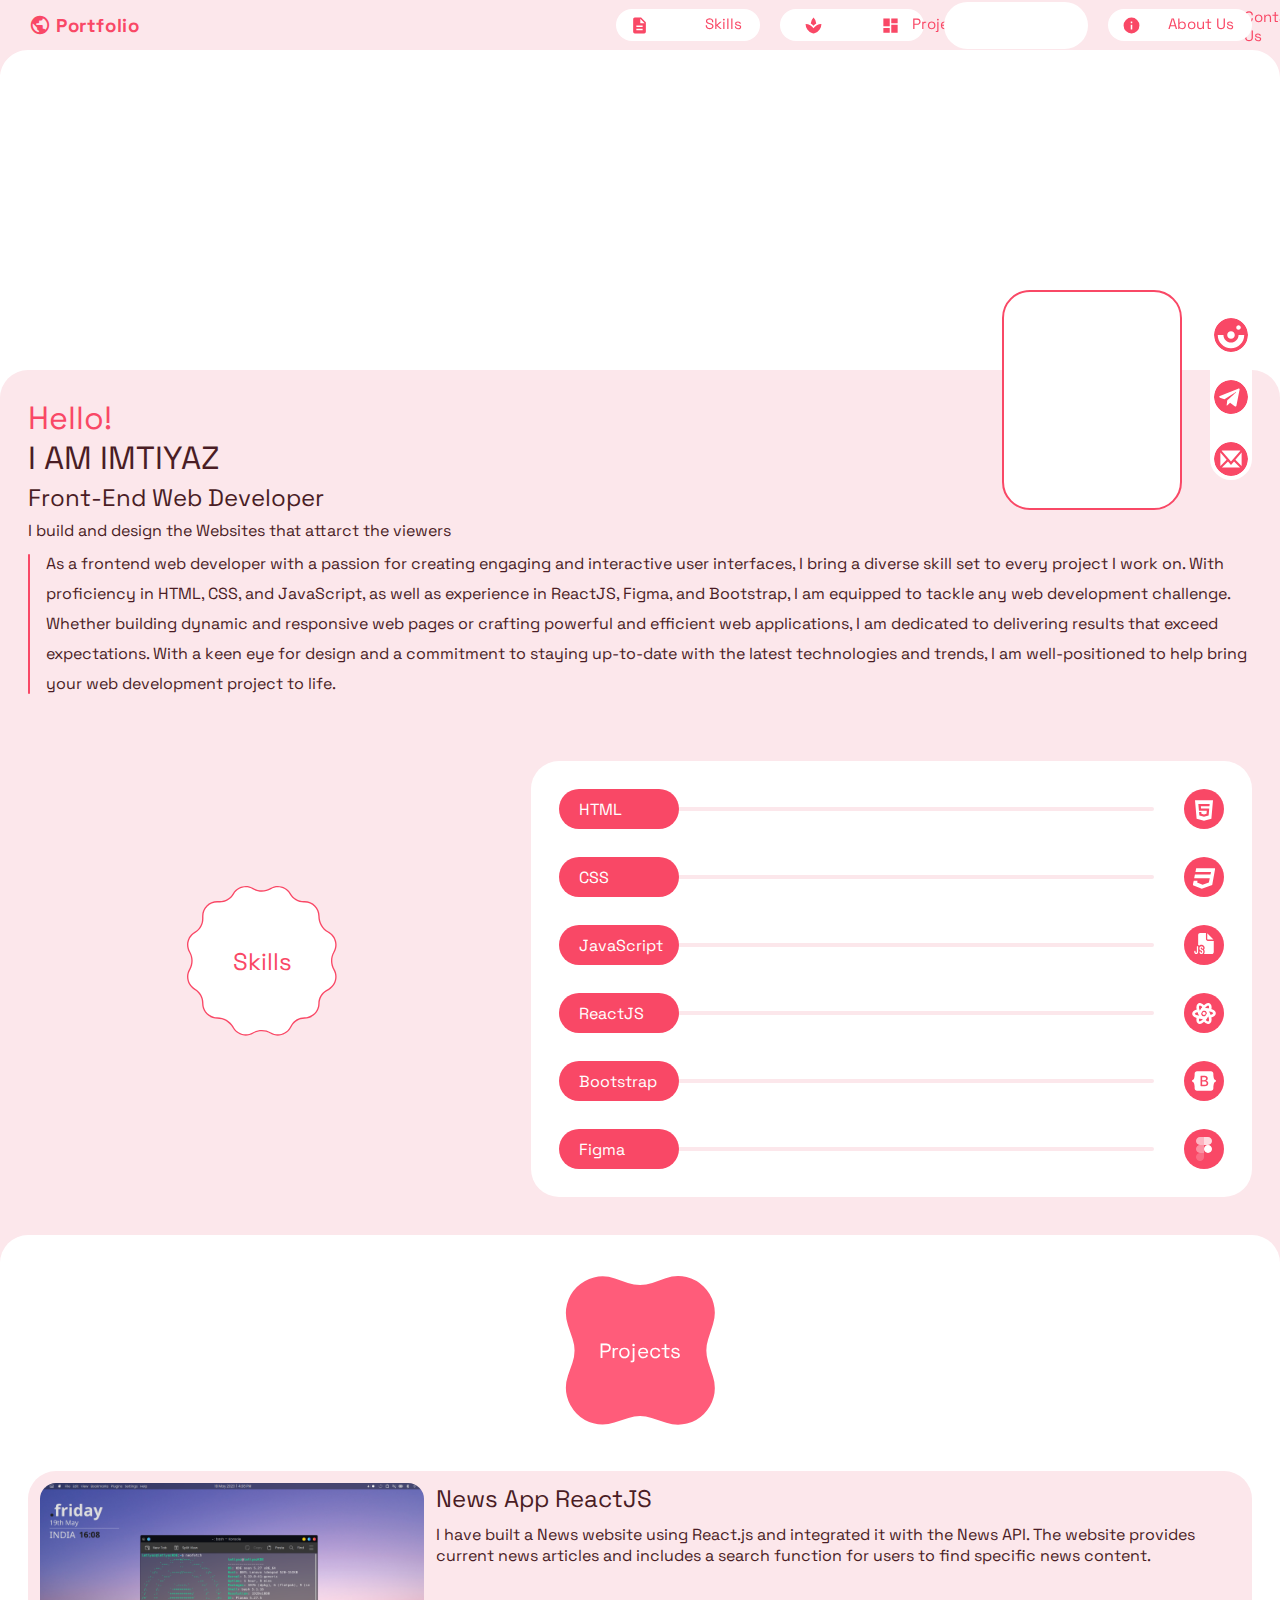
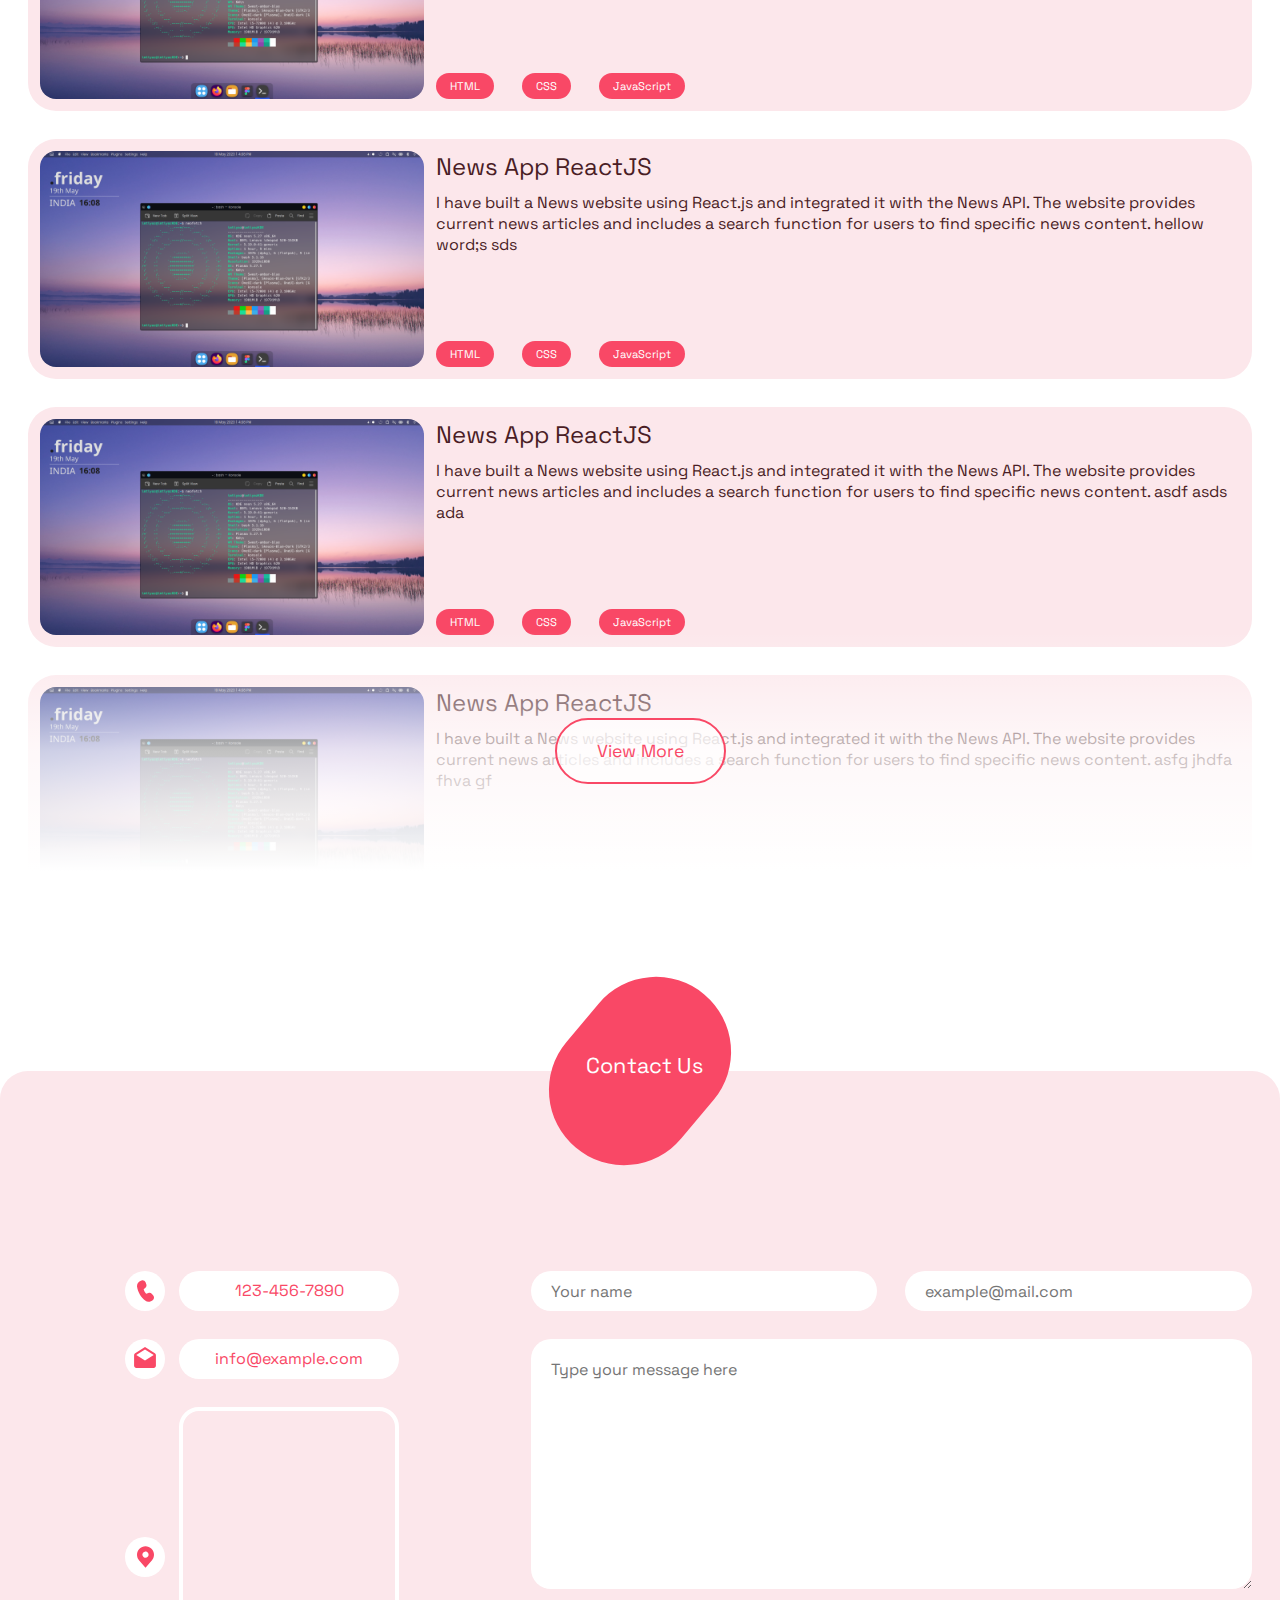
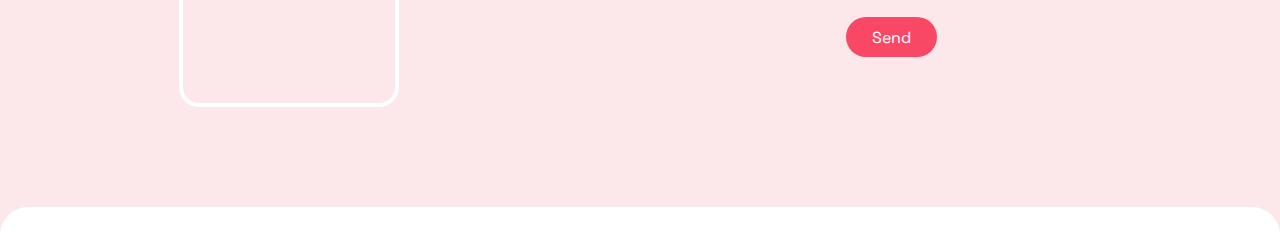
==== index.html @ 570a8fd7 "completed till contactUs" ====
<!-- initialization : 30 April 2023pH 19:35 -->
<!DOCTYPE html>
<html lang="en">

<head>
    <meta charset="UTF-8">
    <meta http-equiv="X-UA-Compatible" content="IE=edge">
    <meta name="viewport" content="width=device-width, initial-scale=1.0">
    <title>imtiyaz's Portfolio</title>
    <meta name="theme-color" content="#fce7eb">
    <link rel="stylesheet" href="style.css">
    <link href="https://fonts.googleapis.com/icon?family=Material+Icons" rel="stylesheet">
    <link rel="preconnect" href="https://fonts.googleapis.com">
    <link rel="preconnect" href="https://fonts.googleapis.com">
    <link rel="preconnect" href="https://fonts.gstatic.com" crossorigin>
    <link href="https://fonts.googleapis.com/css2?family=Space+Grotesk&display=swap" rel="stylesheet">
</head>

<body>
    <div id="nav" class="nav">
        <div class="leftDiv">
            <!-- Don't get confused with texts like "public", "description" insdie span tag just learn more about google material icons-->
            <span class="material-icons">public</span>
            <h3>Portfolio</h3>
        </div>
        <div class="linksContainer" id="linksContainer">
            <div class="links">
                <a href="#scrollToSkill"><span class="material-icons">description</span>
                    <div class="desc">Skills</div>
                </a>
            </div>

            <div class="links">
                <a href="#scrollToProjects"><span class="material-icons">space_dashboard</span>
                    <div class="desc">Projects</div>
                </a>
            </div>
            <div class="links">
                <a id="contactUsTile" href="#scrollToContactUs"><span class="material-icons">contact_page</span>
                    <div class="desc">Contact Us</div>
                </a>
            </div>
            <div class="links">
                <a href="#"><span class="material-icons">info</span>
                    <div class="desc">About Us</div>
                </a>
            </div>
        </div>
        <div class="menuBtn">
            <!-- copied from https://www.sliderrevolution.com/resources/css-hamburger-menu/ -->
            <input type="checkbox" id="checkbox4" class="checkbox4 visuallyHidden">
            <label for="checkbox4">
                <div class="hamburger hamburger4">
                    <span class="bar bar1"></span>
                    <span class="bar bar2"></span>
                    <span class="bar bar3"></span>
                    <span class="bar bar4"></span>
                    <span class="bar bar5"></span>
                </div>
            </label>
        </div>
    </div>
    <!-- ____________top frame_____________ -->
    <div class="topFrame">
        <div class="textContainer">

            <span class="tText0">Hello!</span>
            <span class="tText1">I AM IMTIYAZ</span>
            <span class="tText2">Front-End Web Developer</span>


            <p class="iBuild">I build and design the Websites that attarct the viewers</p>
            <p class="aboutText">As a frontend web developer with a passion for creating engaging and interactive user
                interfaces, I bring a diverse skill set to every project I work on. With proficiency in HTML, CSS, and
                JavaScript, as well as experience in ReactJS, Figma, and Bootstrap, I am equipped to tackle any web
                development challenge. Whether building dynamic and responsive web pages or crafting powerful and
                efficient web applications, I am dedicated to delivering results that exceed expectations. With a keen
                eye for design and a commitment to staying up-to-date with the latest technologies and trends, I am
                well-positioned to help bring your web development project to life.</p>


        </div>
        <div class="profilePicBox">
            <div class="profile"></div>
            <div class="socialIcons">
                <a class="sIcon" id="instagram" href="#"></a>
                <a class="sIcon" id="telegram" href="#"></a>
                <a class="sIcon" id="email" href="#"></a>
            </div>
        </div>
        <hr>
        <div class="skillsContainer">
            <div id="scrollToSkill"></div>
            <div class="lDiv">
                <div id="starShape" class="starShape">
                    <span class="sssPan">Skills</span>
                </div>
            </div>
            <div class="rDiv">

                <!-- ---slider---- -->
                <div class="skillSliders">
                    <div class="miniLine"></div>
                    <!-- <div id="htmlSlider" class="slider" style="width: calc(75% - 70px);"> -->
                    <div id="htmlSlider" class="slider">
                        <span>HTML</span>
                    </div>
                    <span class="iconContainer">
                        <div class="iconHtml"></div>
                    </span>
                </div>
                <!-- ------end of slider------- -->

                <!-- ---slider---- -->
                <div class="skillSliders">
                    <div class="miniLine"></div>
                    <!-- <div class="slider" style="width: calc(85% - 70px);"> -->
                    <div id="cssSlider" class="slider">
                        <span>CSS</span>
                    </div>
                    <span class="iconContainer">
                        <div class="iconCss"></div>
                    </span>
                </div>
                <!-- ------end of slider------- -->

                <!-- ---slider---- -->
                <div class="skillSliders">
                    <div class="miniLine"></div>
                    <!-- <div class="slider" style="width: calc(76% - 70px);"> -->
                    <div id="jsSlider" class="slider">
                        <span>JavaScript</span>
                    </div>
                    <span class="iconContainer">
                        <div class="iconJs"></div>
                    </span>
                </div>
                <!-- ------end of slider------- -->
                <!-- ---slider---- -->
                <div class="skillSliders">
                    <div class="miniLine"></div>
                    <!-- <div class="slider" style="width: calc(60% - 60px);"> -->
                    <div id="reactJsSlider" class="slider">
                        <span>ReactJS</span>
                    </div>
                    <span class="iconContainer">
                        <div class="iconReact"></div>
                    </span>
                </div>
                <!-- ------end of slider------- -->

                <!-- ---slider---- -->
                <div class="skillSliders">
                    <div class="miniLine"></div>
                    <!-- <div class="slider" style="width: calc(70% - 70px);"> -->
                    <div id="bootstrapSlider" class="slider">
                        <span>Bootstrap</span>
                    </div>
                    <span class="iconContainer">
                        <div class="iconBootstrap"></div>
                    </span>
                </div>
                <!-- ------end of slider------- -->

                <!-- ---slider---- -->
                <div class="skillSliders">
                    <div class="miniLine"></div>
                    <!-- <div class="slider" style="width: calc(80% - 70px);"> -->
                    <div id="figmaSlider" class="slider">
                        <span>Figma</span>
                    </div>
                    <span class="iconContainer">
                        <div class="iconFigma"></div>
                    </span>
                </div>
                <!-- ------end of slider------- -->

            </div>
        </div>
    </div>
    <!-- ________________end of top frame_________________ -->

    <!-- ______________Project Container___________ -->
    <div class="projectsFrame">
        <div id="scrollToProjects"></div>
        <div class="pTopDiv">
            <div id="roundyX" class="roundyX">
                <span class="sssPan" style="transform: scale(0.86);">Projects</span>
            </div>
            <div id="pCardsContainer" class="pCardsContainer">

                <div id="showMoreBtnContainer" class="showMoreBtnContainer">
                    <button id="viewMoreCards">View More</button>
                </div>

                <!-- -------projects card_____ -->
                <div class="pCards">
                    <!-- <div class="imgCnt"></div> -->
                    <img class="cardImg" src="./imgs/img0.png" alt="">
                    <div class="textsCnt">
                        <div class="headingText">News App ReactJS</div>
                        <p>I have built a News website using React.js and integrated it with the News API. The website
                            provides current news articles and includes a search function for users to find specific
                            news content.</p>
                        <div class="skillUsed">
                            <span>HTML</span>
                            <span>CSS</span>
                            <span>JavaScript</span>
                        </div>
                    </div>
                </div>
                <!-- -------end of projects card_____ -->
                <!-- -------projects card_____ -->
                <div class="pCards">
                    <!-- <div class="imgCnt"></div> -->
                    <img class="cardImg" src="./imgs/img0.png" alt="">
                    <div class="textsCnt">
                        <div class="headingText">News App ReactJS</div>
                        <p>I have built a News website using React.js and integrated it with the News API. The website
                            provides current news articles and includes a search function for users to find specific
                            news content. hellow word;s sds</p>
                        <div class="skillUsed">
                            <span>HTML</span>
                            <span>CSS</span>
                            <span>JavaScript</span>
                        </div>
                    </div>
                </div>
                <!-- -------end of projects card_____ -->
                <!-- -------projects card_____ -->
                <div class="pCards">
                    <!-- <div class="imgCnt"></div> -->
                    <img class="cardImg" src="./imgs/img0.png" alt="">
                    <div class="textsCnt">
                        <div class="headingText">News App ReactJS</div>
                        <p>I have built a News website using React.js and integrated it with the News API. The website
                            provides current news articles and includes a search function for users to find specific
                            news content. asdf asds ada</p>
                        <div class="skillUsed">
                            <span>HTML</span>
                            <span>CSS</span>
                            <span>JavaScript</span>
                        </div>
                    </div>
                </div>
                <!-- -------end of projects card_____ -->

                <!-- -------projects card_____ -->
                <div class="pCards">
                    <!-- <div class="imgCnt"></div> -->
                    <img class="cardImg" src="./imgs/img0.png" alt="">
                    <div class="textsCnt">
                        <div class="headingText">News App ReactJS</div>
                        <p>I have built a News website using React.js and integrated it with the News API. The website
                            provides current news articles and includes a search function for users to find specific
                            news content. asfg jhdfa fhva gf</p>
                        <div class="skillUsed">
                            <span>HTML</span>
                            <span>CSS</span>
                            <span>JavaScript</span>
                        </div>
                    </div>
                </div>
                <!-- -------end of projects card_____ -->

                <!-- -------projects card_____ -->
                <div class="pCards">
                    <!-- <div class="imgCnt"></div> -->
                    <img class="cardImg" src="./imgs/img0.png" alt="">
                    <div class="textsCnt">
                        <div class="headingText">News App ReactJS</div>
                        <p>I have built a News website using React.js and integrated it with the News API. The website
                            provides current news articles and includes a search function for users to find specific
                            news content. asfg jhdfa fhva gf</p>
                        <div class="skillUsed">
                            <span>HTML</span>
                            <span>CSS</span>
                            <span>JavaScript</span>
                        </div>
                    </div>
                </div>
                <!-- -------end of projects card_____ -->

                <!-- -------projects card_____ -->
                <div class="pCards">
                    <!-- <div class="imgCnt"></div> -->
                    <img class="cardImg" src="./imgs/img0.png" alt="">
                    <div class="textsCnt">
                        <div class="headingText">News App ReactJS</div>
                        <p>I have built a News website using React.js and integrated it with the News API. The website
                            provides current news articles and includes a search function for users to find specific
                            news content. asfg jhdfa fhva gf</p>
                        <div class="skillUsed">
                            <span>HTML</span>
                            <span>CSS</span>
                            <span>JavaScript</span>
                        </div>
                    </div>
                </div>
                <!-- -------end of projects card_____ -->

            </div>
        </div>


    </div>
    <!-- ______________end of Project Container___________ -->

    <!-- ------------Contact Us _____________________ -->
    <div class="contactUsContainer">
        <div id="scrollToContactUs"></div>
        <!-- --- top || left div --- -->
        <div class="endaPenda">
            <span class="sssPan cntus">Contact Us</span>
        </div>
        <div class="tLdiv">
            <div class="cltCont">
                <!-- <div class="nh__">CONTACT US</div> -->
                <div class="sapna">
                    <div class="contactUsIcons">
                       <div class="icon iconPhone"></div>
                    </div> 
                    <a href="tel:+1234567890">123-456-7890</a>
                </div>
                <div class="sapna">
                    <div class="contactUsIcons" >
                        <div class="icon iconEmail"></div>
                    </div> 
                    <a href="mailto:info@example.com">info@example.com</a>
                </div>
                <div class="sapna">
                    <div class="contactUsIcons" >
                        <div class="icon iconLocation"></div>
                    </div> 
                    <!-- <a href="">New Delhi, India</a> -->
                    <iframe src="https://www.google.com/maps/embed?pb=!1m14!1m12!1m3!1d14010.184192681178!2d77.2128949495828!3d28.6133922536312!2m3!1f0!2f0!3f0!3m2!1i1024!2i768!4f13.1!5e0!3m2!1sen!2sin!4v1685287478404!5m2!1sen!2sin"  allowfullscreen="" loading="lazy" referrerpolicy="no-referrer-when-downgrade"></iframe>
                </div>
            </div>
        </div>
        <!-- --- end of top || left div --- -->

        <!-- ----- right || bottom div ------- -->
        <div class="bRdiv">
            <div class="form">
                <div class="inptCont">
                    <input type="text" placeholder="Your name">
                    <input type="email" name="userEmail" id="userEmail" placeholder="example@mail.com">
                </div>
                <textarea name="userMessage" id="userMessage" cols="30" rows="10" placeholder="Type your message here"></textarea>
                <button id="fromSendBtn">Send</button>
            </div>
        </div>
        <!-- ----- end of right || bottom div ------- -->
    </div>
    <!-- ------------end of Contact Us _____________________ -->


    <div class="aboutUsContainer"></div>


    <script>

        // for navbar
        let menuBtn = document.getElementById("checkbox4");
        menuBtn.onclick = function () {
            menuFunc();
        }
        function menuFunc() {
            document.getElementById("nav").classList.toggle("incNavHeight")
            document.getElementById("linksContainer").classList.toggle("tabMDQ")
        }
        // end of navbar js

        // -- animating sliders ---------------
        let animateSliders = () => {
            let htmlSlider = document.getElementById("htmlSlider")
            htmlSlider.style.width = "calc(75% - 70px)"

            let cssSlider = document.getElementById("cssSlider")
            cssSlider.style.transitionDelay = "0.2s"
            cssSlider.style.width = "calc(85% - 70px)"
            
            let jsSlider = document.getElementById("jsSlider")
            jsSlider.style.transitionDelay = "0.4s"
            jsSlider.style.width = "calc(76% - 70px)"
            
            let reactJsSlider = document.getElementById("reactJsSlider")
            reactJsSlider.style.transitionDelay = "0.6s"
            reactJsSlider.style.width = "calc(60% - 60px)"

            let bootstrapSlider = document.getElementById("bootstrapSlider")
            bootstrapSlider.style.transitionDelay = "0.4s"
            bootstrapSlider.style.width = "calc(70% - 70px)"

            let figmaSlider = document.getElementById("figmaSlider")
            figmaSlider.style.transitionDelay = "0.7s"
            figmaSlider.style.width = "calc(80% - 70px)"

        }
        window.addEventListener('scroll', function () {
            var scrollPosition = window.scrollY;
            var targetPosition = 200;
            if (scrollPosition >= targetPosition) {
                setTimeout(animateSliders, 123)
            }

            // Animating material you shapes
            if (window.scrollY >= 111){
                document.getElementById("starShape").style.animation = "rotatingAtm 1s 0.2s"
            }
            if (window.scrollY >= 800){
                document.getElementById("roundyX").style.animation = "rotatingAtm 1s 0.2s"
            }
        });
        // end of animating sliders ------------

        // View More btn 
        let viewMoreBtn = document.getElementById("viewMoreCards")
        viewMoreBtn.onclick = ()=>{
            document.getElementById("pCardsContainer").style.height = "fit-content"
            document.getElementById("showMoreBtnContainer").style.display = "none"
        }



    </script>
</body>

</html>
---- style.css ----
* {
    padding: 0;
    margin: 0;
    box-sizing: border-box;
    font-family: 'Space Grotesk', sans-serif;
}
html {
    overflow: scroll;
    scroll-behavior: smooth;
    overflow-x: hidden;
}
::-webkit-scrollbar {
    width: 0px;  /* Remove scrollbar space */
    background: none;  /* Optional: just make scrollbar invisible */
}
/* Optional: show position indicator in red */
::-webkit-scrollbar-thumb {
    background: var(--accentClr);
    border-radius: 100px;
} 

:root {
    --egdeGap: 28px;
    --accentClr: #f94866;
    --tintClr: #fce7eb;
    --tilesGap: 20px;
    --textDark: #4a1d25;
}

body{
    color: var(--textDark);
}

.nav {
    width: 100vw;
    height: 50px;
    background-color: var(--tintClr);
    display: flex;
    top: 0;
    position: fixed;
    transition: height 0.7s;
    z-index: 99;
    /* overflow-y: hidden; */
}

hr{
    height: 2px;
    margin: 40px var(--egdeGap);
    margin-top: 20px;
    border: none;
    border-radius: 2px;
    /* background-color: #fff; */
}

/* .nav::after {
    content: "";
    width: 100%;
    height: 40px;
    background-color: #ffffff;
    position: absolute;
    bottom: -10px;
    border-top-right-radius: 28px;
    border-top-left-radius: 28px;
} */
.nav::after{
    content: "";
    position: absolute;
    background: url("./svgs/leftRounder.svg");
    width: 28px;
    height: 28px;
    left: 0;
    bottom: -28px;
}
.nav::before{
    content: "";
    position: absolute;
    background: url("./svgs/rightRounder.svg");
    width: 28px;
    height: 28px;
    right: 0;
    bottom: -28px;
}

.nav .leftDiv {
    color: var(--accentClr);
    height: 50px;
    display: flex;
    align-items: center;
    width: fit-content;
    margin-left: var(--egdeGap);
}

.nav .leftDiv span {
    transform: scale(0.9);
}

.nav .leftDiv h3 {
    margin-left: 4px;
    letter-spacing: 0.6px;
}

.nav .linksContainer {
    /* display: none !important; */
    transition: all 0.5s;
    position: absolute;
    right: var(--egdeGap);
    height: 50px;
    display: flex;
    align-items: center;
}

.nav .linksContainer .links {
    /* background-color: var(--accentClr); */
    transition: background 0.3s;
    background-color: #fff;
    border-radius: 100px;
    padding: 4px 12px;
    margin-left: var(--tilesGap);
}
.nav .linksContainer .links:hover{
    background-color: var(--accentClr);
    color: #ffffff;
}

.nav .linksContainer .links:hover a{
    color: #ffffff;
}

.nav .linksContainer .links .material-icons {
    transform: scale(0.8);
}

.desc {
    /* background-color: blue; */
    font-size: 0.94rem;
    margin-right: 6px;
    margin-top: 1px;
}

.nav .linksContainer .links a {
    text-decoration: none;
    /* background-color: #20edd8d2; */
    height: 100%;
    transition: color 0.4s;
    color: var(--accentClr);
    /* color: #7b7779; */
    width: 120px;
    display: flex;
    justify-content: space-between;
}



/* ----------------------Media query for Navbar------------------------- */
@media screen and (max-width: 980px) {
    .linksContainer {
        display: none !important;
    }

    .displayNone {
        display: none !important;
    }

    .menuBtn {
        display: flex !important;
    }

    .tabMDQ {

        display: grid !important;
        transform: translateY(0px) !important;
        margin-top: 50px;
        grid-template-columns: 1fr 1fr 1fr 1fr;
        grid-column-gap: 20px;
        /* background-color: yellow; */
    }

    .nav .linksContainer .links {
        margin-left: unset;
        animation-name: slideDown;
        animation-fill-mode: forwards;
    }

    .nav .linksContainer .links:nth-child(1) {
        animation-duration: 0.3s;
    }

    .nav .linksContainer .links:nth-child(2) {
        animation-duration: 0.5s;
    }

    .nav .linksContainer .links:nth-child(3) {
        animation-duration: 0.7s;
    }

    .nav .linksContainer .links:nth-child(4) {
        animation-duration: 0.9s;
    }

    @keyframes slideDown {
        from {
            transform: translateY(-40px);
        }

        to {
            transform: translateY(0px);
        }
    }

    .incNavHeight {
        height: 102px;
    }

}

@media screen and (max-width: 814px) {
    .tabMDQ {
        width: calc(100vw - 60px);
        display: grid;
        grid-template-columns: 1fr 1fr 1fr 1fr;
        grid-column-gap: 20px;
    }

    .nav .linksContainer {
        display: grid;
        grid-template-columns: 1fr 1fr 1fr 1fr;
        column-gap: 20px;
    }

    .nav .linksContainer .links {
        margin-left: unset;
    }

    .nav .linksContainer .links a {
        width: auto;
    }
}

@media screen and (max-width: 690px) {
    :root {
        --egdeGap: 16px;
    }

    .tabMDQ {
        width: calc(100vw - 32px);
    }

    .nav .linksContainer {
        grid-template-columns: 1fr 1fr 1fr;
        grid-column-gap: 20px;
        row-gap: 20px;
    }

    .incNavHeight {
        height: 156px;
    }
}

@media screen and (max-width: 500px) {
    .nav .linksContainer .links {
        padding: 10px 12px;
    }

    .nav .linksContainer {
        grid-template-columns: 1fr 1fr;
    }

    .incNavHeight {
        height: 180px;
    }
}
/* ---------------------END ofMedia query for Navbar------------------------- */


/* -----------------MenuBTN-------------------------- */
.menuBtn {
    display: none;
    position: absolute;
    right: var(--egdeGap);
    width: 50px;
    height: 50px;
    /* background-color: white; */
    align-items: center;
    justify-content: center;
}

.checkbox4:checked+label>.hamburger4>.bar1 {
    top: 13.5px;
    background-color: transparent;
}

.checkbox4:checked+label>.hamburger4>.bar2 {
    left: 0px;
    width: 30px;
    transform: rotate(45deg);
}

.checkbox4:checked+label>.hamburger4>.bar3 {
    left: 0;
    width: 30px;
    transform: rotate(-45deg);
}

.checkbox4:checked+label>.hamburger4>.bar4 {
    background-color: transparent;
}

.checkbox4:checked+label>.hamburger4>.bar5 {
    bottom: 13.5px;
    background-color: transparent;
}

.hamburger {
    /* background-color: yellow; */
    /* margin: 0 auto; */
    margin-left: 22px;
    width: 30px;
    height: 30px;
    transform: scale(0.75);
    position: relative;
}

.visuallyHidden {
    position: absolute;
    overflow: hidden;
    clip: rect(0 0 0 0);
    height: 1px;
    width: 1px;
    margin: -1px;
    padding: 0;
    border: 0;
}

.hamburger .bar {
    padding: 0;
    width: 30px;
    height: 4px;
    background-color: var(--accentClr);
    display: block;
    border-radius: 4px;
    transition: all 0.4s ease-in-out;
    position: absolute;
}

.bar1 {
    top: 0;
}

.bar2,
.bar3 {
    top: 13.5px;
}

.bar3 {
    right: 0;
}

.bar4 {
    bottom: 0;
}

/* ---------------------------End of menuBTN and Navbars------------------------------ */

/* _____________________________Top desiging part_____________________________________ */
.topFrame{
    width: 100vw;
   height: fit-content;
    margin-top: 370px;
    /* border: 2px solid #ff0f0f; */
    background-color: var(--tintClr);
    border-top-right-radius: 28px;
    border-top-left-radius: 28px;
    position: relative;
    padding-bottom: 40px;
}
.topFrame::after {
    content: "";
    width: 100%;
    height: 40px;
    background-color: #ffffff;
    position: absolute;
    bottom: -10px;
    border-top-right-radius: 28px;
    border-top-left-radius: 28px;
}

.topFrame .textContainer{
    position: relative;
    /* background-color: yellow; */
    width: fit-content;
    height: fit-content;
    margin-left: var(--egdeGap);
    margin-right: var(--egdeGap);
    padding-top: var(--egdeGap);
}
.topFrame .textContainer span{
    color: var(--textDark);
    display: block;
    font-size: 2rem;
}
.textContainer .tText0{
    color: var(--accentClr) !important;
}.textContainer .tText2{
    font-size: 1.5rem !important;
    margin-top: 4px;

}

.topFrame .profilePicBox{
    position: absolute;
    right: var(--egdeGap);
    top: -80px;
    width: fit-content;
    height: 220px;
    display: flex;
    justify-content: space-between;
    /* background-color: red; */
}

.topFrame .profilePicBox .profile{
    height: 220px;
    width: 180px;
    background-color: #ffffff;
    /* background: url("./imgs/me.jpg") center center no-repeat; */
    background-size: cover;
    border: 2px solid var(--accentClr);
    border-radius: 28px;
}
.topFrame .profilePicBox .socialIcons{
    height: fit-content;
    width: fit-content;
    background-color: #fff;
    /* border: 2px solid var(--tintClr); */
    border-radius: 100px;
    padding: 4px;
    margin-top: 24px;
    margin-left: var(--egdeGap);
}

.topFrame .profilePicBox .socialIcons .sIcon{
    width: 34px;
    height: 34px;
    display: block;
    /* background-color: red; */
    border-radius: 100%;
    margin-top: var(--egdeGap);

}
.topFrame .profilePicBox .socialIcons .sIcon:first-child{
    margin-top: 0px;
}
#instagram{
    background: url("./svgs/iconInsta.svg") center center no-repeat;
    background-size: cover;
}#telegram{
    background: url("./svgs/iconTelegram.svg") center center no-repeat;
    background-size: cover;
}#email{
    background: url("./svgs/iconMail.svg") center center no-repeat;
    background-size: cover;
}

@media screen and (max-width: 786px){
    .topFrame .profilePicBox .profile{
        width: 150px;
        height: 184px;
    }
    .topFrame .profilePicBox .socialIcons .sIcon {
        width: 28px;
        height: 28px;
    }
}

@media screen and (max-width: 680px) {
    .topFrame .textContainer span {
        font-size: 1.7rem;
    }
    .textContainer .tText2 {
        font-size: 1.3rem !important;
    }
    p, span{
        font-size: 0.8rem
    }

    .iBuild{
        line-height: 27px !important;
    }
    .aboutText{
        line-height: 24px !important;
        position: relative;
        margin-left: 14px !important;
    }
    .aboutText::before{
        left: -14px !important;
    }
    
}
@media screen and (max-width: 630px){
    .topFrame{
        margin-top: 416px;
    }
    .topFrame .profilePicBox{
        top: -192px;
        display: grid;
    }
    .topFrame .profilePicBox .socialIcons{
        margin-top: var(--egdeGap);
        margin-left: unset;
        display: flex;
        width: 100%;
        justify-content: space-between;
    }
    .topFrame .profilePicBox .socialIcons .sIcon {
        margin-top: unset;
    }
}
@media screen and (max-width: 570px){
    .topFrame{
        margin-top: 450px;
    }
}


/* ___________more texts__________ */

.iBuild{
    line-height: 36px;
}
.aboutText{
    line-height: 30px;
    position: relative;
    margin-left: 18px;
}
.aboutText::before{
    content: "";
    position: absolute;
    left: -18px;
    border-radius: 2px;
    margin-top: 5px;
    height: calc(100% - 10px);
    width: 2px;
    background-color: var(--accentClr);
}


/* ___________________________End of top desingin part________________________ */

.skillsContainer{
    /* background-color: #f0f6b2; */
    display: grid;
    grid-template-columns: 1.4fr 2fr;
    column-gap: 6px;
    padding-bottom: var(--egdeGap);
}
#scrollToSkill{
    width: 20px;
    height: 20px;
    /* background-color: rebeccapurple; */
    position: absolute;
    margin-top: -58px;
}
.skillsContainer .lDiv{
    /* width: 300px; */
    height: 400px;
    /* background-color: #4cd280; */
    display: flex;
    align-items: center;
    justify-content: center;
}
.skillsContainer .rDiv{
    /* width: 300px; */
    height: fit-content;
    background-color: #ffffff;
    border-radius: 28px;
    margin-right: var(--egdeGap);
}
.skillsContainer .lDiv .starShape{
    width: 150px;
    height: 150px;
    background: url("./svgs/shapeStar.svg") center center no-repeat;
    background-size: contain;
    display: flex;
    align-items: center;
    justify-content: center;
    color: var(--accentClr);
    font-size: 1.5rem;
    /* animation: rotatingAtm 1s 0.2s; */
}

@keyframes rotatingAtm {
    from{
        transform: rotate(-90deg);
    }
    to{
        transform: rotate(0deg);
    }
}

.sssPan{
    font-size: 1.5rem;
}


.skillsContainer .rDiv .skillSliders{
    /* background-color: #f0f6b2; */
    margin: var(--egdeGap);
    position: relative;
    height: 40px;
    display: flex;
    align-items: center;
}
.skillsContainer .rDiv .skillSliders .miniLine{
    background-color: var(--tintClr);
    border-radius: 100px;
    height: 4px;
    width: calc(100% - 70px);
}
.skillsContainer .rDiv .skillSliders .slider{
    background-color: var(--accentClr);
    border-radius: 100px;
    position: absolute;
    height: 100%;
    padding: 0px 20px;
    display: flex;
    /* width: calc(80% - 70px); */
    width: 120px;
    color: white;
    align-items: center;
    transition: all 2s; 
}


.skillsContainer .rDiv .skillSliders .iconContainer{
    background-color: var(--accentClr);
    color: #fff;
    display: flex;
    align-items: center;
    border-radius: 100px;
    justify-content: center;
    position: absolute;
    right: 0;
    width: 40px;
    height: 40px;
    font-size: 1.5rem;
}
/* _______________ Skill icons____________________ */

.skillsContainer .rDiv .skillSliders .iconContainer .iconHtml {
    width: 54%;
    height: 54%;
    margin-top: 3.4px;
    background: url("./svgs/iconHtml.svg") center center no-repeat;
    background-size: contain;
}

.skillsContainer .rDiv .skillSliders .iconContainer .iconCss {
    width: 54%;
    height: 54%;
    margin-top: 3px;
    background: url("./svgs/iconCss.svg") center center no-repeat;
    background-size: contain;
}

.skillsContainer .rDiv .skillSliders .iconContainer .iconJs {
    width: 54%;
    height: 54%;
    margin-top: -3px;
    background: url("./svgs/iconJS.svg") center center no-repeat;
    background-size: contain;
}

.skillsContainer .rDiv .skillSliders .iconContainer .iconReact {
    width: 60%;
    height: 60%;
    background: url("./svgs/iconReact.svg") center center no-repeat;
    background-size: contain;
}

.skillsContainer .rDiv .skillSliders .iconContainer .iconBootstrap {
    width: 60%;
    height: 60%;
    background: url("./svgs/iconBootstrap.svg") center center no-repeat;
    margin-top: -1px;
    background-size: contain;
}

.skillsContainer .rDiv .skillSliders .iconContainer .iconFigma {
    width: 60%;
    height: 60%;
    background: url("./svgs/iconFigma.svg") center center no-repeat;
    margin-top: -1px;
    background-size: contain;
}

/* ________________________ENd of skill Icons__________________ */

@media screen and (max-width: 787px){
    .skillsContainer {
        grid-template-columns: auto;
        column-gap: unset;
    }
    .skillsContainer .rDiv {
        margin-left: var(--egdeGap);
    }
    .skillsContainer .lDiv {
        height: 290px;
    }
}

/* ______________________Projects Container starts from here____________________________ */
.projectsFrame{
    margin-top: 10px;
}
.projectsFrame .pTopDiv{
    display: grid;
    grid-template-columns: 1.4fr 2fr;
    column-gap: 6px;
    position: relative;
}
.projectsFrame .pTopDiv .roundyX{
    width: 150px;
    height: 150px;
    background: url("./svgs/roundedXxxy.svg") center center no-repeat;
    background-size: contain;
    display: flex;
    align-items: center;
    justify-content: center;
    color: #ffffff;
    /* font-size: 1rem; */
    margin: 0px auto;
    margin-top: 200px;
}
.projectsFrame .pTopDiv .textss{
    background-color: var(--tintClr);
    width: fit-content;
    height: fit-content;
    margin-right: var(--egdeGap);
    position: absolute;
    bottom: 0;
    padding: 20px;
    border-radius: 28px;
}

.projectsFrame .pTopDiv{
    margin-right: var(--egdeGap);
    margin-bottom: 100px;
}

/* 🔴 🟡 🟢  */
.pCardsContainer{
    /* background-color: #f00; */
    height: 1000px;
    overflow-y: hidden;
    position: relative;
}
#scrollToProjects{
    width: 20px;
    height: 20px;
    /* background-color: rebeccapurple; */
    position: absolute;
    margin-top: -58px;
}
.pCardsContainer .showMoreBtnContainer{
    background: linear-gradient(#00000000,#ffffffb2, #fff);
    /* backdrop-filter: saturate(178%) blur(13px); */
    position: absolute;
    width: 100%;
    bottom: 0;
    height: 240px;
    z-index: 9;
    display: flex;
    align-items: center;
    justify-content: center;
}
#viewMoreCards{
    /* background-color: var(--tintClr); */
    background-color: #ffffffa6;
    color: var(--accentClr);
    border: 2px solid var(--accentClr);
    padding: 20px 40px;
    font-size: 1.1rem;
    border-radius: 100px;
    position: relative;
    overflow: hidden;
}
#viewMoreCards::before{
    content: "";
    position: absolute;
    background-color: #ffffff;
    width: 40px;
    height: 100%;
    top: 0;
    left: -40px;
    z-index: -1;
    border-radius: 100px;
}
#viewMoreCards:hover:before{
    animation: btnHoverAnimation 0.6s forwards;
}
#viewMoreCards:not(:hover)::before{
    animation: btnLeaveAnimation 0.6s forwards;
}
@keyframes btnHoverAnimation {
    to{
        width: 100%;
        height: 100%;
        transform: translateX(40px);
    }
}
@keyframes btnLeaveAnimation {
    from{
        width: 100%;
        height: 100%;
    }
    to{
        width: 0px;
        height: 100%;
    }
}

/* 🔴 🟡 🟢  */


.projectsFrame .pTopDiv .pCards{
    width: auto;
    height: 240px;
    display: flex;
    justify-content: space-between;
    border-radius: 28px;
    position: relative;
    background-color: var(--tintClr);
    margin: auto;
    margin-bottom: var(--egdeGap);

    margin-left: 12px;
}

.projectsFrame .pTopDiv .pCards .cardImg{
    height: calc(100% - 24px);
    margin: 12px;
    margin-right: 0px;
    border-radius: 16px;
}
.projectsFrame .pTopDiv .pCards .textsCnt{
    margin: 12px;
    position: relative;
    
}
.projectsFrame .pTopDiv .pCards .textsCnt .headingText{
    font-size: 1.5rem;
    margin-bottom: 10px;
}
.projectsFrame .pTopDiv .pCards .textsCnt .skillUsed{
    display: flex;
    position: absolute;
    bottom: 0;
}
.projectsFrame .pTopDiv .pCards .textsCnt .skillUsed span{
    background-color: var(--accentClr);
    color: #ffffff;
    padding: 6px 14px;
    border-radius: 100px;
    margin-right: var(--egdeGap);
    font-size: 0.7rem;
}

/* _____________media query for .projectsFrame_______________ */
@media screen and (max-width: 1284px){
    .projectsFrame .pTopDiv{
        grid-template-columns: auto;
        column-gap: unset;
        /* background-color: #f0f6b2; */
        margin-left: var(--egdeGap);
    }
    .projectsFrame .pTopDiv .pCards{
        margin-left: unset;
    }
    .projectsFrame .pTopDiv .roundyX{
        /* background-color: #f94866; */
        margin-bottom: 46px;
        margin-top: unset;
    }
}
@media screen and (max-width: 780px){
    .projectsFrame .pTopDiv .pCards{  
        height: fit-content;
        display: block;
    }
    
    .projectsFrame .pTopDiv .pCards .cardImg{
        width: calc(100% - 24px);
    }
    .projectsFrame .pTopDiv .pCards .textsCnt{
        margin-top: 0;
        padding-bottom: 50px;
    }
    .projectsFrame .pTopDiv .pCards .textsCnt .skillUsed{
        padding-bottom: 12px;
    }
}

/* _______________________Contact US_________________________________ */
.contactUsContainer{
    background-color: var(--tintClr);
    /* height: 200px; */
    padding-bottom: 100px;
    display: grid;
    grid-template-columns: 1.4fr 2fr;
    column-gap: 6px;
    position: relative;
    margin-top: 200px;
    border-top-left-radius: 28px;
    border-top-right-radius: 28px;
    /* padding-top: var(--egdeGap);    */
    padding-top: 200px;
}
#scrollToContactUs{
    width: 20px;
    height: 20px;
    /* background-color: rebeccapurple; */
    position: absolute;
    margin-top: -58px;
}
.endaPenda{
    width: 150px;
    height: 200px;
    background-color: var(--accentClr);
    position: absolute;
    right: 0;left: 0;
    margin: auto;
    border-radius: 100px;
    transform: rotate(40deg);
    margin-top: -100px;
}
.endaPenda .cntus{
    position: absolute;
    transform: rotate(-40deg) scale(0.9);
    top: 77px;
    left: 10px;
    color: #fff;
}
.contactUsContainer .tLdiv{
    /* background-color: rgb(140, 255, 0); */
    display: flex;
    align-items: center;
    justify-content: center;
    position: relative;
    height: fit-content;

}
/* .nh__{ 
    width: 150px;
    height: 150px;
    background: url("./svgs/shapeStar.svg") center center no-repeat;
    background-size: contain;
    display: flex;
    align-items: center;
    justify-content: center;
    color: var(--accentClr);
    font-size: 1.2rem;
    left: 0; right: 0;
    margin: auto;
    margin-bottom: 30px;
} */
.contactUsContainer .tLdiv .cltCont{
    /* background-color: rgb(13, 191, 138); */
}
.contactUsContainer .tLdiv .cltCont .sapna{
    display: flex;
    align-items: center;
    margin-bottom: var(--egdeGap);
}
.contactUsContainer .tLdiv .cltCont .sapna .contactUsIcons{
    display: inline-block;
    width: 40px;
    height: 40px;
    background-color: #fff;
    border-radius: 20px;
    position: relative;
    display: flex;
    align-items: center;
    justify-content: center;
}
.contactUsContainer .tLdiv .cltCont .sapna .contactUsIcons .icon{
    width: 56%;
    height: 56%;
}
.contactUsIcons .iconPhone{
    background: url("./svgs/phone.svg") center center no-repeat;
    background-size: contain;
}
.contactUsIcons .iconEmail{
    background: url("./svgs/email.svg") center center no-repeat;
    background-size: contain;
    margin-top: -3px;
}
.contactUsIcons .iconLocation{
    background: url("./svgs/location.svg") center center no-repeat;
    background-size: contain;
}
.contactUsContainer .tLdiv .cltCont .sapna a{
    height: 40px;
    background-color: #ffffff;
    width: 220px;
    line-height: 40px;
    text-align:center;
    margin-left: 14px;
    border-radius: 20px;
    text-decoration: none;
    color: var(--accentClr);
}
.contactUsContainer .tLdiv .cltCont .sapna iframe{
    width: 220px;
    margin-left: 14px;
    border: 4px solid #fff;
    border-radius: 20px;
    height: 300px;
}


.contactUsContainer .bRdiv{
    /* background-color: rgb(8, 0, 255); */
    /* height: 200px;
    width: 200px; */
}
.contactUsContainer .bRdiv .form{
    /* background-color: white; */
    /* box-shadow: 0px 0px 43px rgba(0, 0, 0, 0.13); */
    margin-right: var(--egdeGap);
    /* padding: var(--egdeGap); */
    border-radius: 28px;
    /* border: 2px solid var(--accentClr); */
    /* height: 500px; */
    /* margin-top: 200px; */
    /* padding-top: 100px; */
}
.contactUsContainer .inptCont{
    display: flex;
}
.contactUsContainer .bRdiv .form input{
    display: block;
    background-color: #ffffff;
    width: 100%;
    padding: 10px 20px;
    margin-bottom: var(--egdeGap);
    border: 0px;
    font-size: 1rem;
    height: 40px;
    border-radius: 20px;

}
.contactUsContainer .bRdiv .form input:first-child{
    margin-right: var(--egdeGap);
}

.contactUsContainer .bRdiv .form textarea{
    display: block;
    font-size: 1rem;
    background-color: #ffffff;
    width: 100%;
    padding: 20px;
    margin-bottom: var(--egdeGap);
    border-radius: 20px;
    border: 0px;
}
#fromSendBtn{
    display: block;
    background-color: var(--accentClr);
    color: #fff;
    width: fit-content;
    padding: 0px 26px;
    height: 40px;
    border-radius: 20px;
    border: 0px;
    font-size: 1rem;
    position: relative;
    z-index: 3;
    overflow: hidden;
    margin: auto;
}
#fromSendBtn:active{
    outline: 2px solid #fff;
}
#fromSendBtn::before{
    content: "";
    position: absolute;
    background-color: #dd5169;
    width: 40px;
    height: 100%;
    top: 0;
    left: -40px;
    border-radius: 12px;
    z-index: -1;
}
#fromSendBtn:hover:before{
    animation: btnHoverAnimation 0.6s forwards;
}
#fromSendBtn:not(:hover)::before{
    animation: btnLeaveAnimation 0.6s forwards;
}
input:focus,
textarea:focus {
  outline-color: var(--accentClr);
}
.contactUsContainer::after{
    position: absolute;
    background-color: #ffffff;
    content: "";
    width: 100%;
    height: 28px;
    border-top-left-radius: 28px;
    border-top-right-radius: 28px;
    bottom: 0;
}

@media screen and (max-width: 1023px){
    .contactUsContainer .inptCont{
        display: block;
    }    
    .contactUsContainer .bRdiv .form input:first-child{
        margin-right: unset;
    }
}
@media screen and (max-width: 780px){
    .contactUsContainer{
        display: grid;
        grid-template-columns: auto;        
    }
    .contactUsContainer .bRdiv .form {
        margin-left: var(--egdeGap);
        margin-top: var(--egdeGap);
    }
}
@media screen and (max-width: 500px){
    .contactUsContainer .tLdiv{
        /* background-color: blueviolet; */
        padding: 0px var(--egdeGap);
    }
    .contactUsContainer .tLdiv .cltCont .sapna{
        display: block;
        width: 100%;
    }
    .contactUsContainer .tLdiv .cltCont .sapna a{
        display: block;
        width: 100%;
        margin-left: unset;
    }
    .contactUsContainer .tLdiv .cltCont .sapna iframe{
        width: 100%;
        margin-left: unset;
    }
    .contactUsContainer .tLdiv .cltCont .sapna .contactUsIcons{
        margin: auto;
        margin-bottom: var(--egdeGap);
    }
}

/* _______________________end of Contact US_________________________________ */
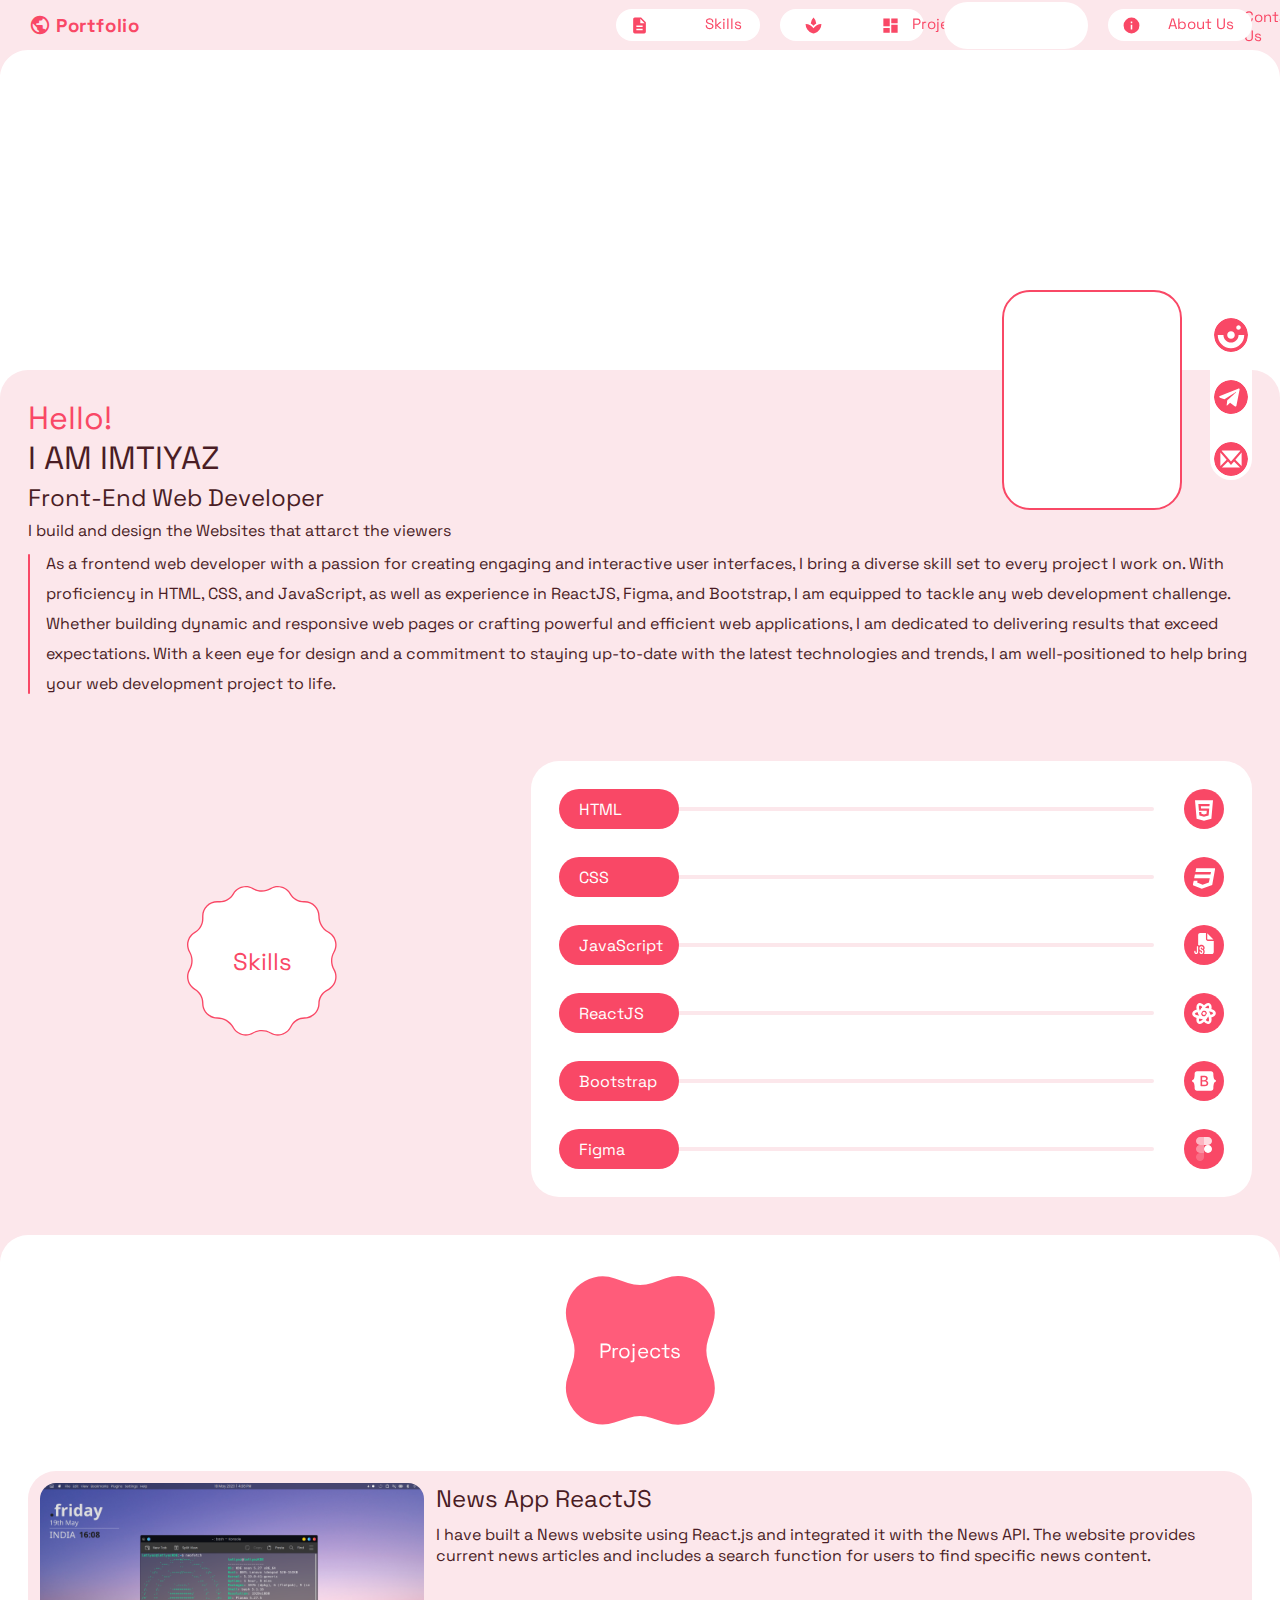
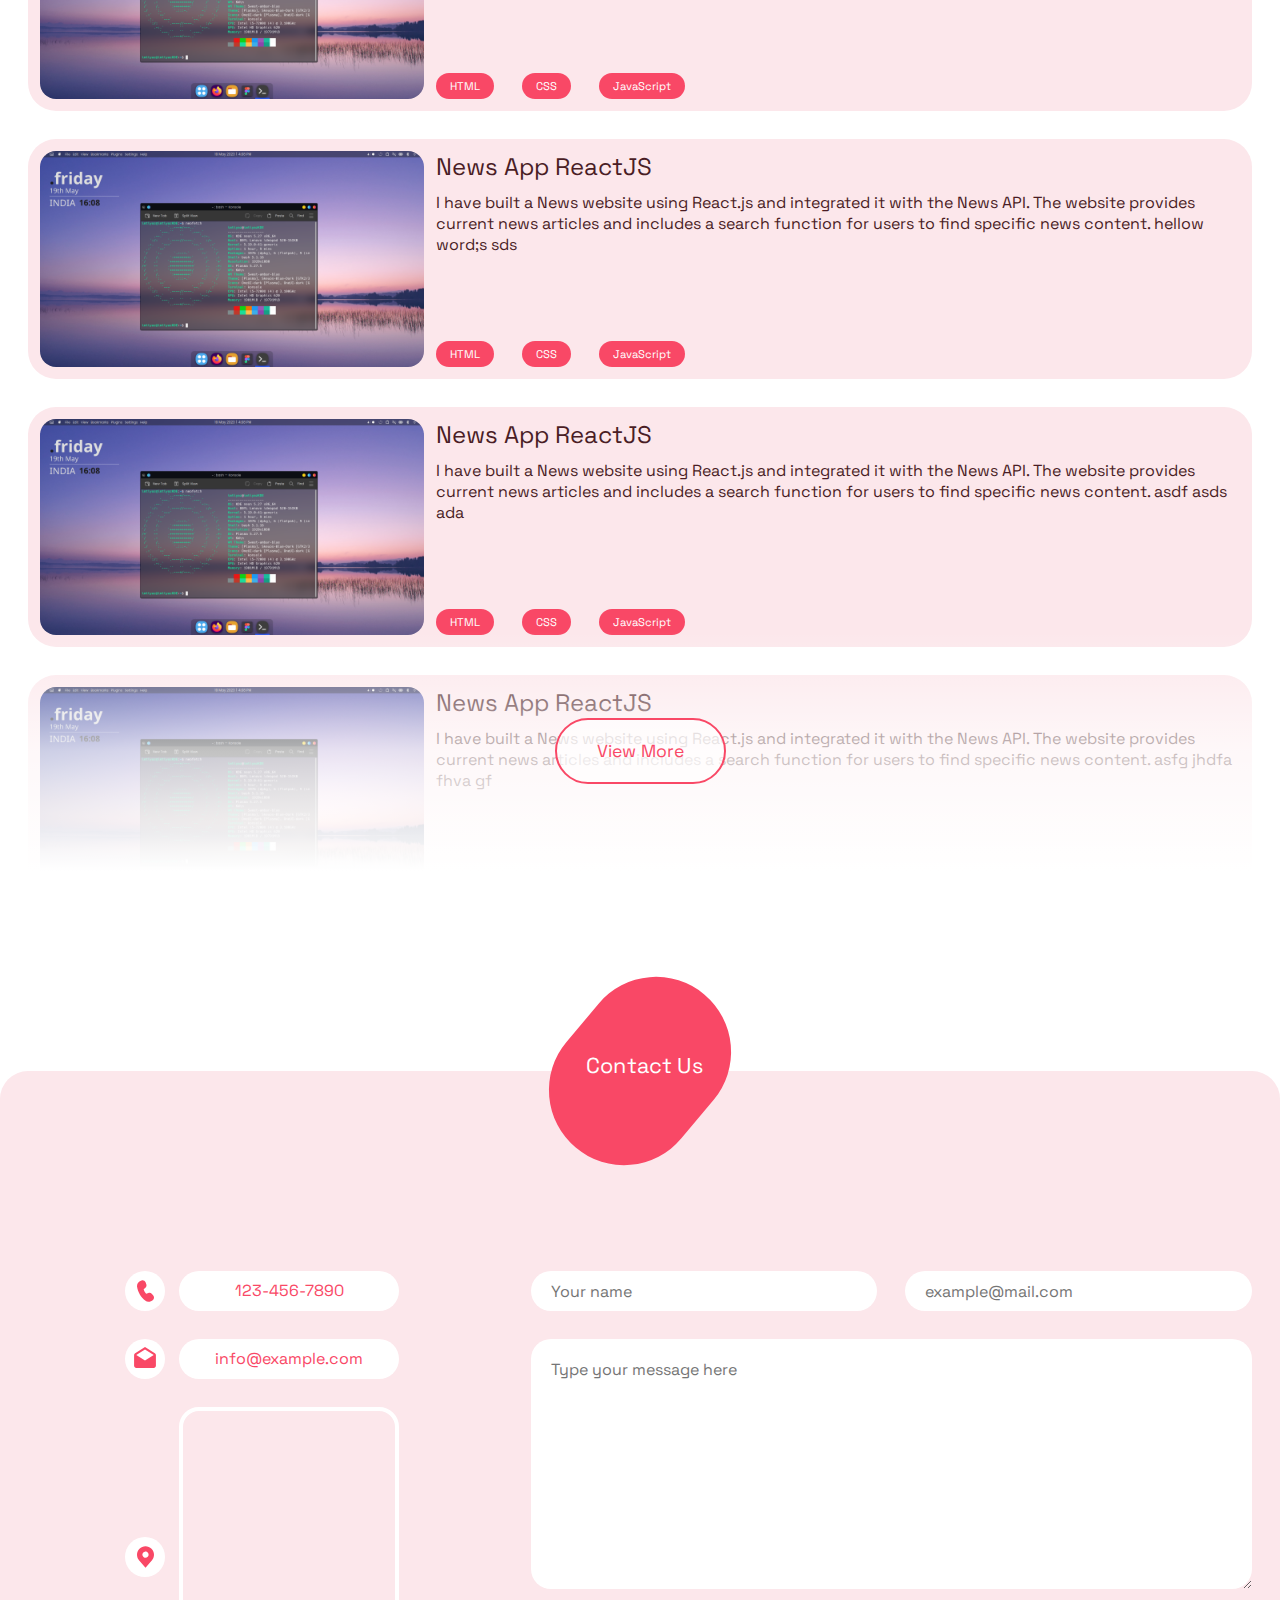
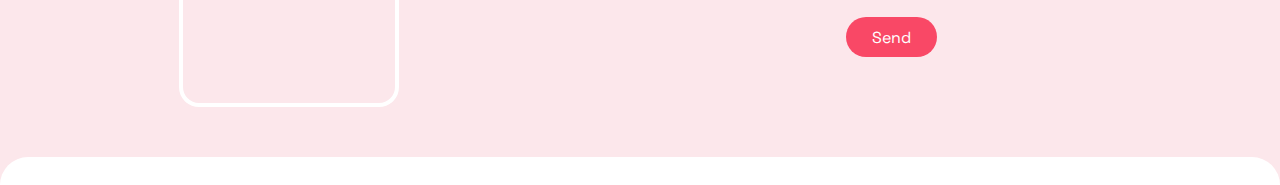
==== commit 7e4fdea1: "some more fixes" ====
--- a/index.html
+++ b/index.html
@@ -195,7 +195,7 @@
 
                 <!-- -------projects card_____ -->
                 <div class="pCards">
-                    <!-- <div class="imgCnt"></div> -->
+                    
                     <img class="cardImg" src="./imgs/img0.png" alt="">
                     <div class="textsCnt">
                         <div class="headingText">News App ReactJS</div>
@@ -315,7 +315,6 @@
         </div>
         <div class="tLdiv">
             <div class="cltCont">
-                <!-- <div class="nh__">CONTACT US</div> -->
                 <div class="sapna">
                     <div class="contactUsIcons">
                        <div class="icon iconPhone"></div>
--- a/style.css
+++ b/style.css
@@ -903,7 +903,6 @@
 .contactUsContainer{
     background-color: var(--tintClr);
     /* height: 200px; */
-    padding-bottom: 100px;
     display: grid;
     grid-template-columns: 1.4fr 2fr;
     column-gap: 6px;
@@ -913,13 +912,14 @@
     border-top-right-radius: 28px;
     /* padding-top: var(--egdeGap);    */
     padding-top: 200px;
+    padding-bottom: 50px;
 }
 #scrollToContactUs{
     width: 20px;
     height: 20px;
     /* background-color: rebeccapurple; */
     position: absolute;
-    margin-top: -58px;
+    margin-top: -169px;
 }
 .endaPenda{
     width: 150px;
@@ -948,20 +948,7 @@
     height: fit-content;
 
 }
-/* .nh__{ 
-    width: 150px;
-    height: 150px;
-    background: url("./svgs/shapeStar.svg") center center no-repeat;
-    background-size: contain;
-    display: flex;
-    align-items: center;
-    justify-content: center;
-    color: var(--accentClr);
-    font-size: 1.2rem;
-    left: 0; right: 0;
-    margin: auto;
-    margin-bottom: 30px;
-} */
+
 .contactUsContainer .tLdiv .cltCont{
     /* background-color: rgb(13, 191, 138); */
 }
@@ -1133,8 +1120,10 @@
 }
 @media screen and (max-width: 500px){
     .contactUsContainer .tLdiv{
-        /* background-color: blueviolet; */
         padding: 0px var(--egdeGap);
+    }
+    .contactUsContainer .tLdiv .cltCont{
+        width: 100%;
     }
     .contactUsContainer .tLdiv .cltCont .sapna{
         display: block;
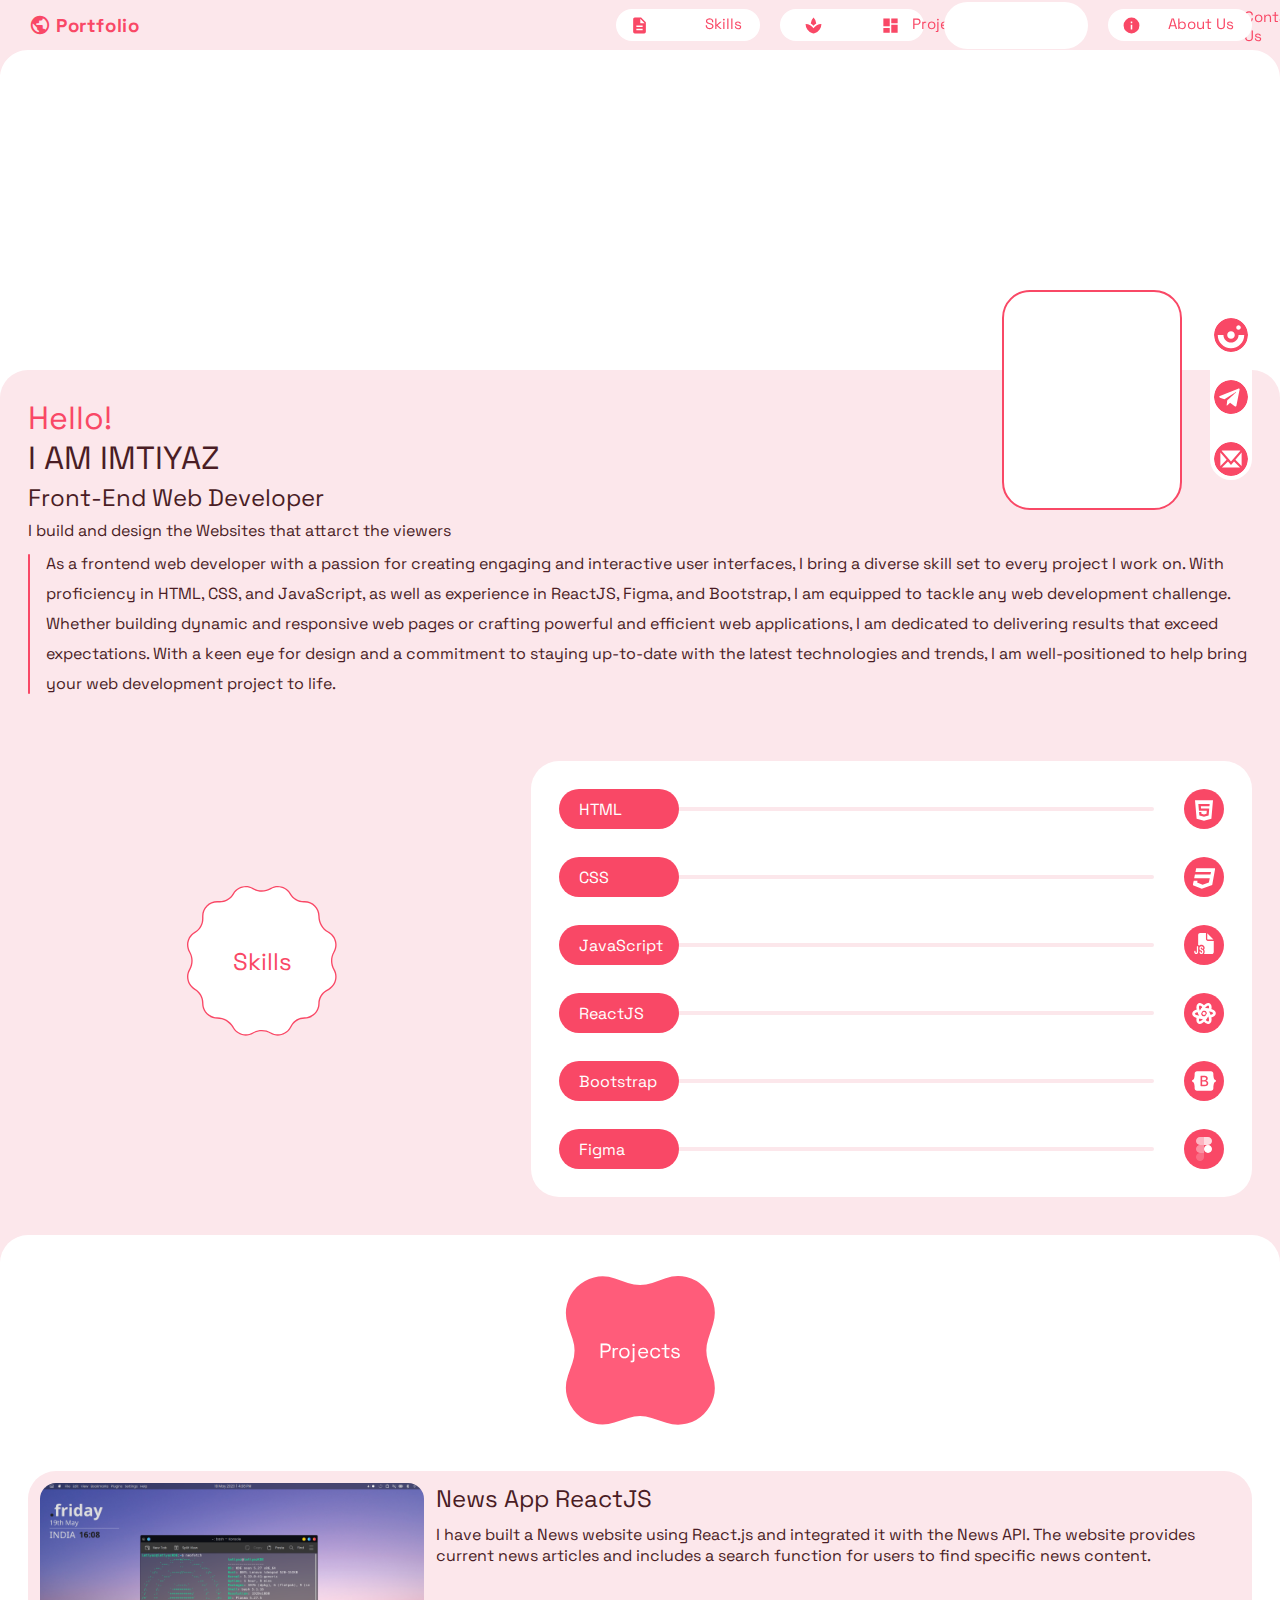
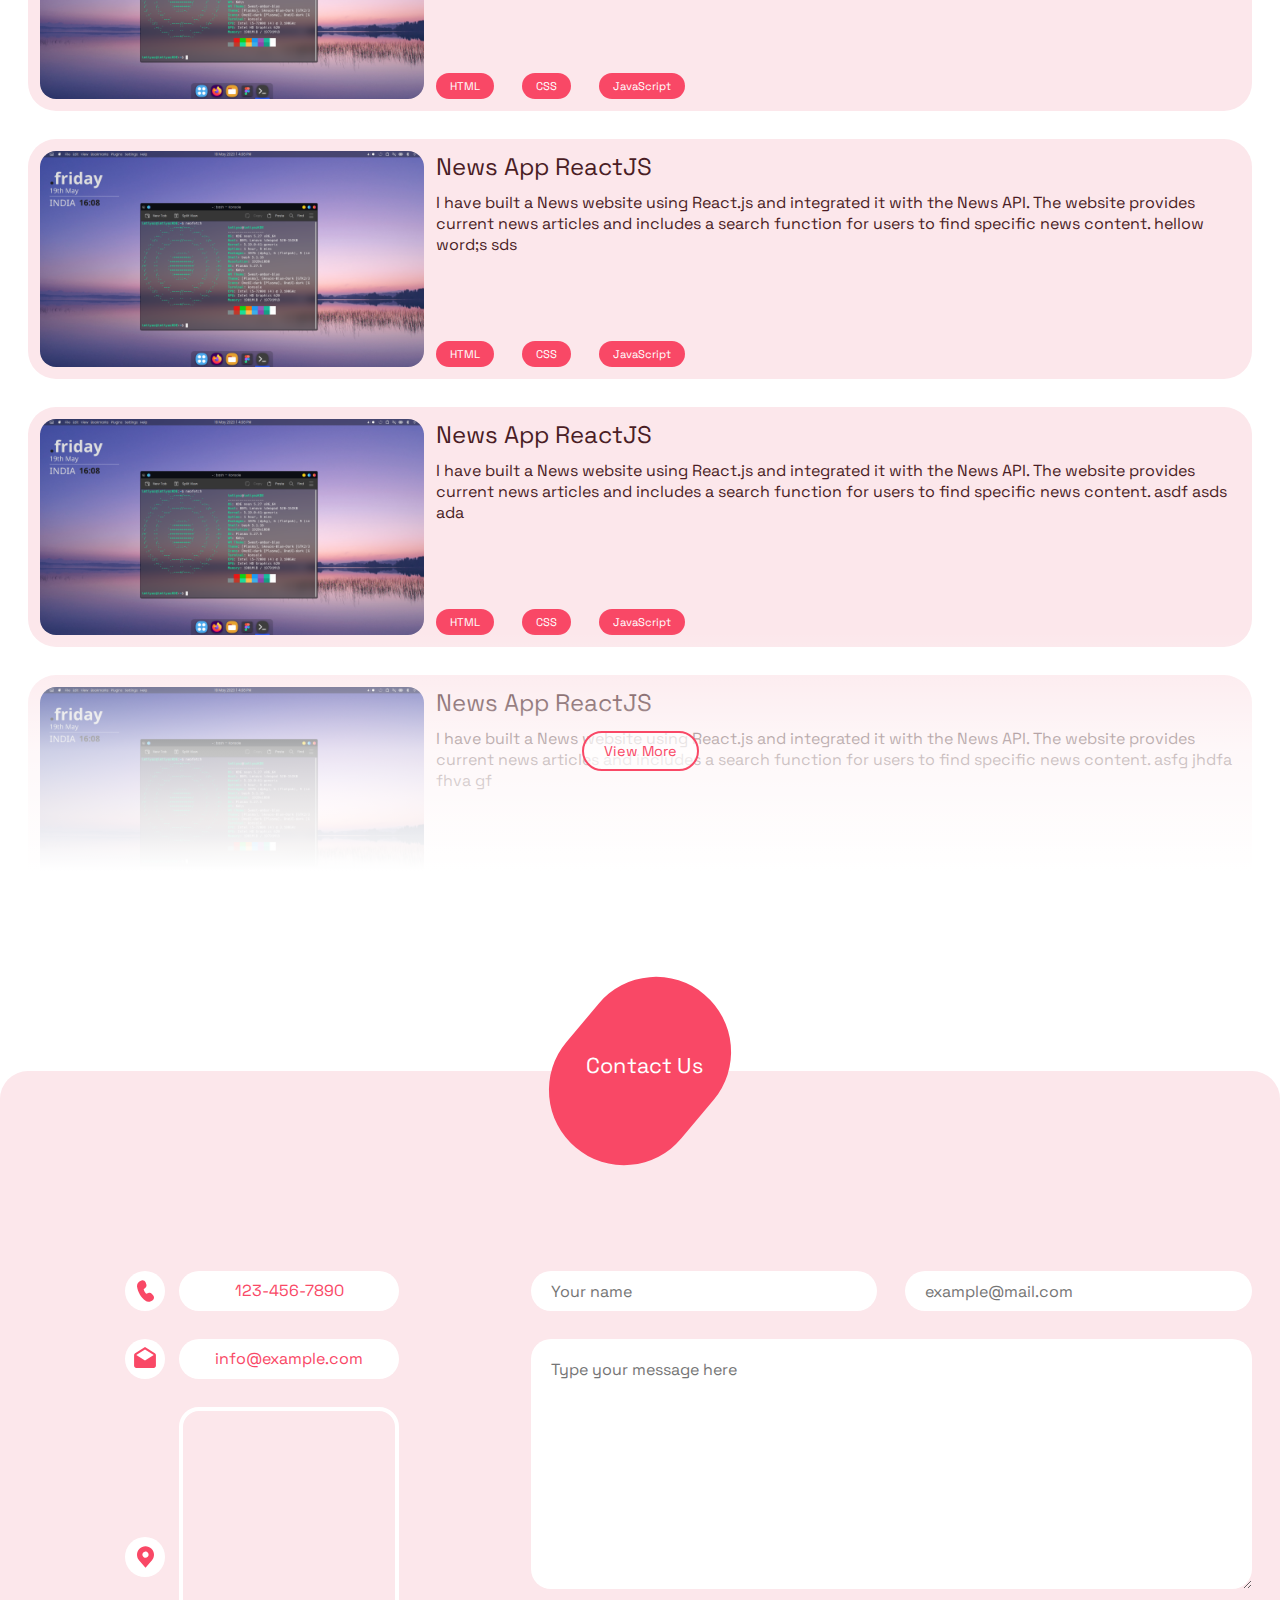
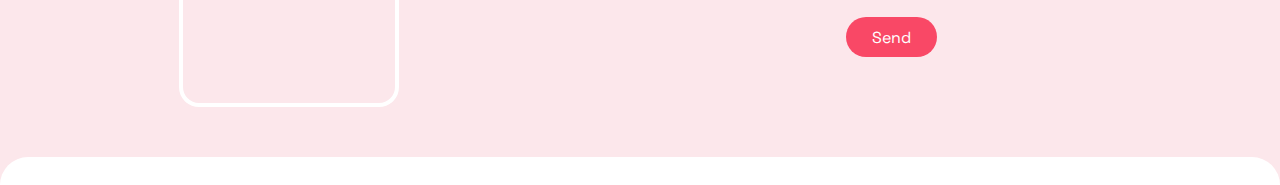
==== commit 67cfc3f7: "changed meta theme-color" ====
--- a/index.html
+++ b/index.html
@@ -7,7 +7,8 @@
     <meta http-equiv="X-UA-Compatible" content="IE=edge">
     <meta name="viewport" content="width=device-width, initial-scale=1.0">
     <title>imtiyaz's Portfolio</title>
-    <meta name="theme-color" content="#fce7eb">
+    <!-- <meta name="theme-color" content="#fce7eb"> -->
+    <meta name="theme-color" content="#d90000">
     <link rel="stylesheet" href="style.css">
     <link href="https://fonts.googleapis.com/icon?family=Material+Icons" rel="stylesheet">
     <link rel="preconnect" href="https://fonts.googleapis.com">
--- a/style.css
+++ b/style.css
@@ -777,11 +777,12 @@
     background-color: #ffffffa6;
     color: var(--accentClr);
     border: 2px solid var(--accentClr);
-    padding: 20px 40px;
-    font-size: 1.1rem;
     border-radius: 100px;
     position: relative;
     overflow: hidden;
+    font-size: 0.9rem;
+    padding: 0px 20px;
+    height: 40px;
 }
 #viewMoreCards::before{
     content: "";
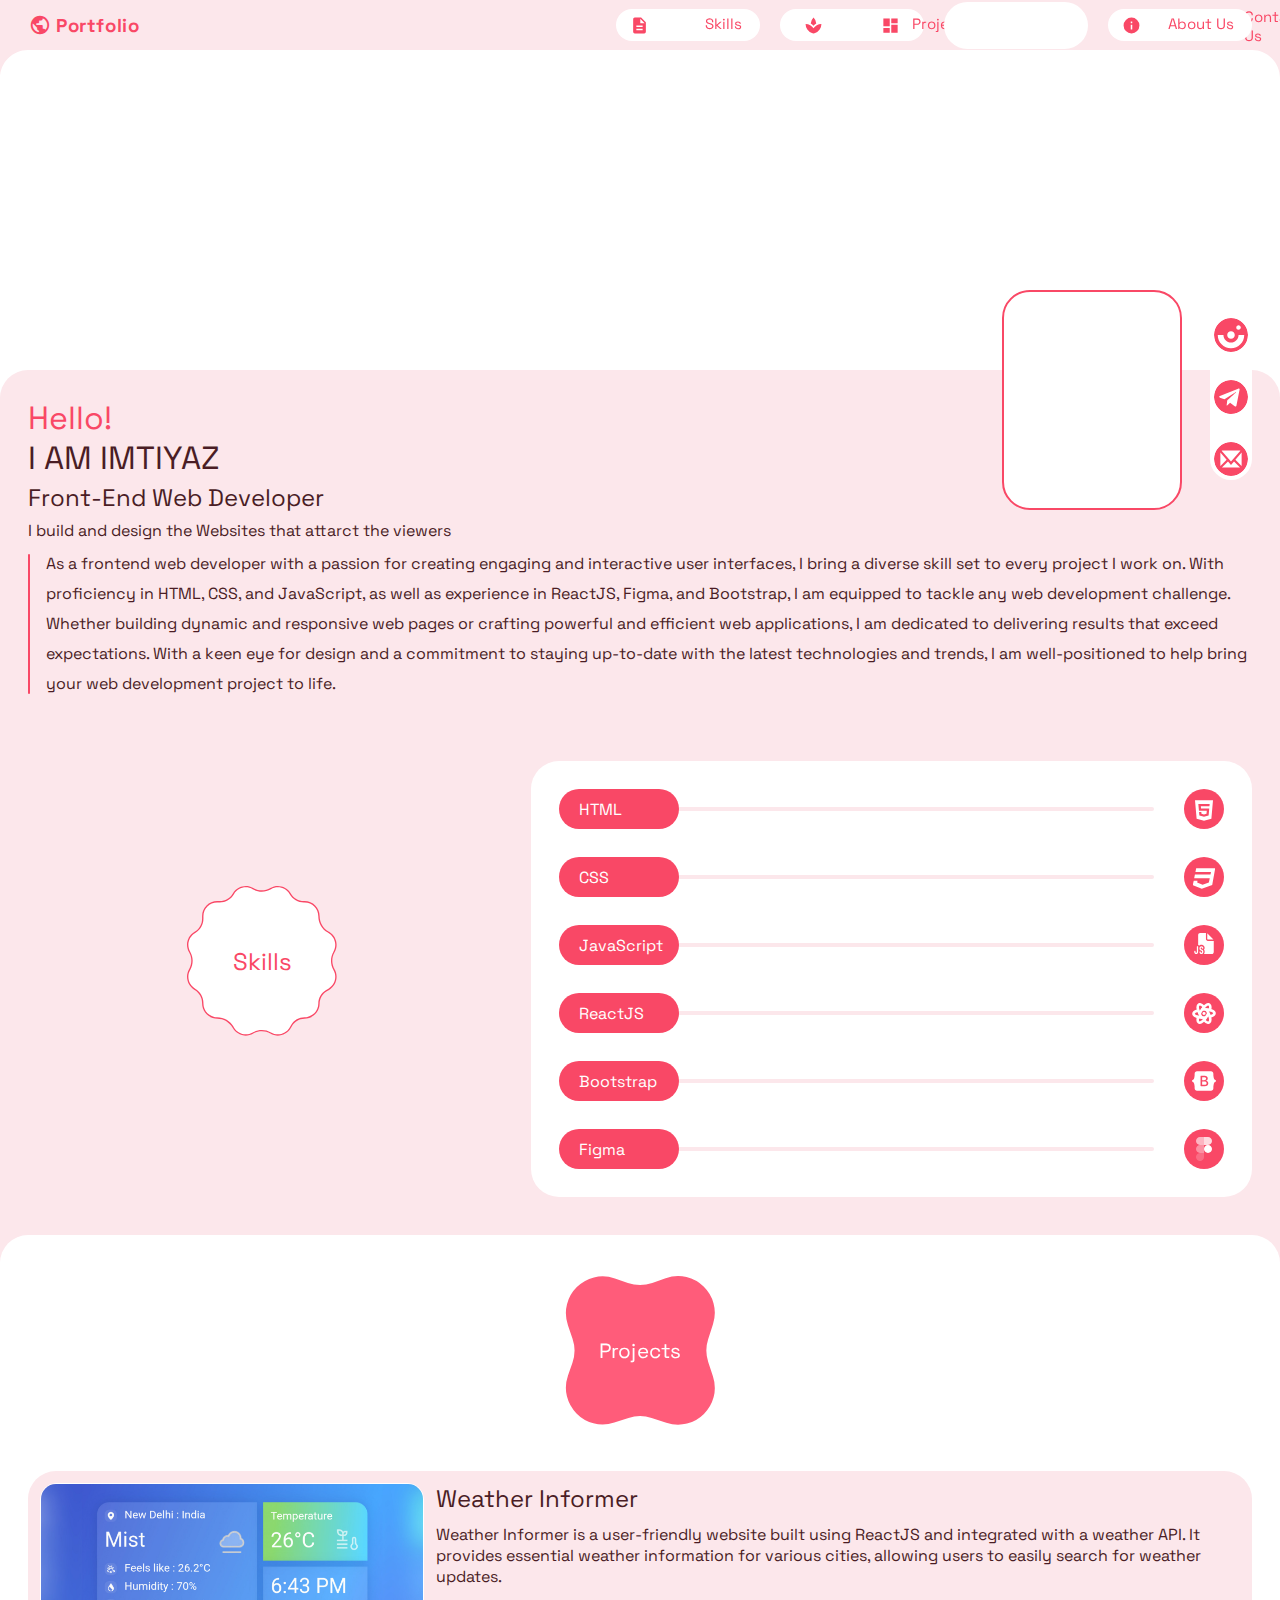
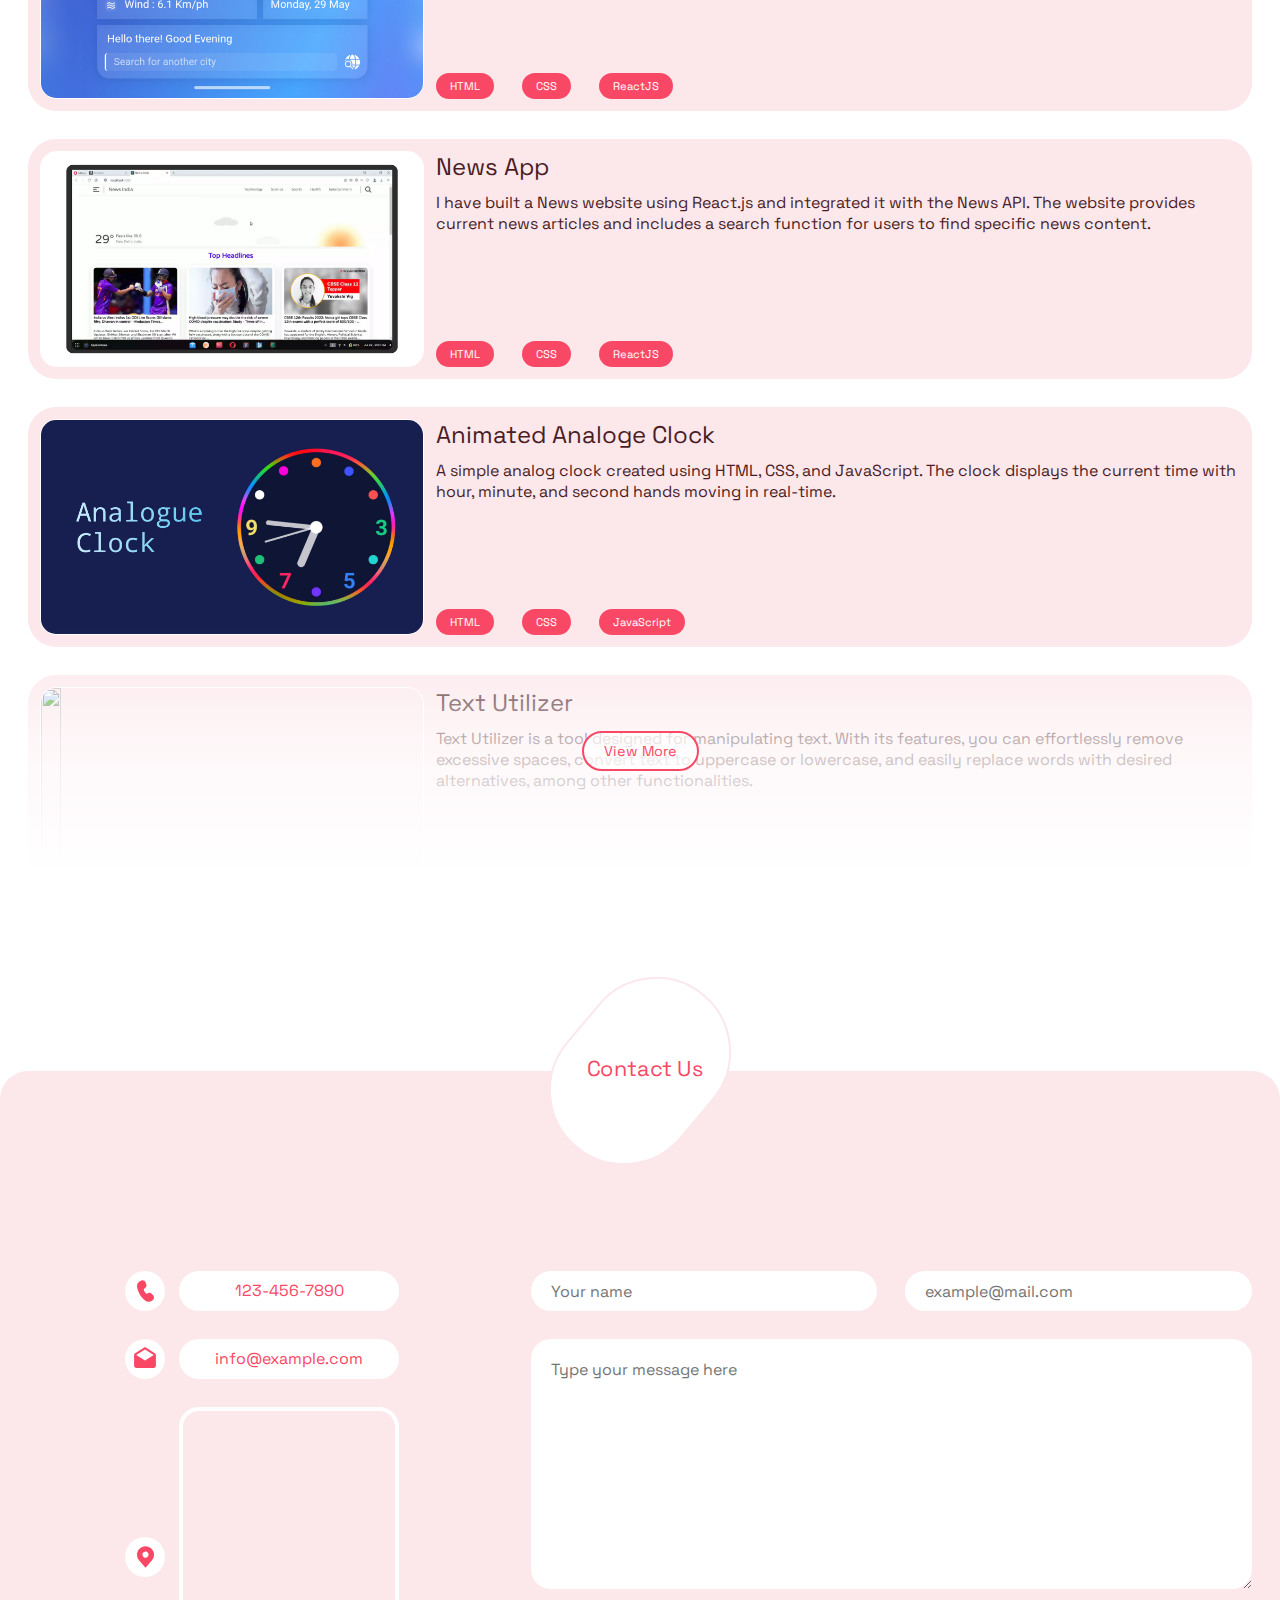
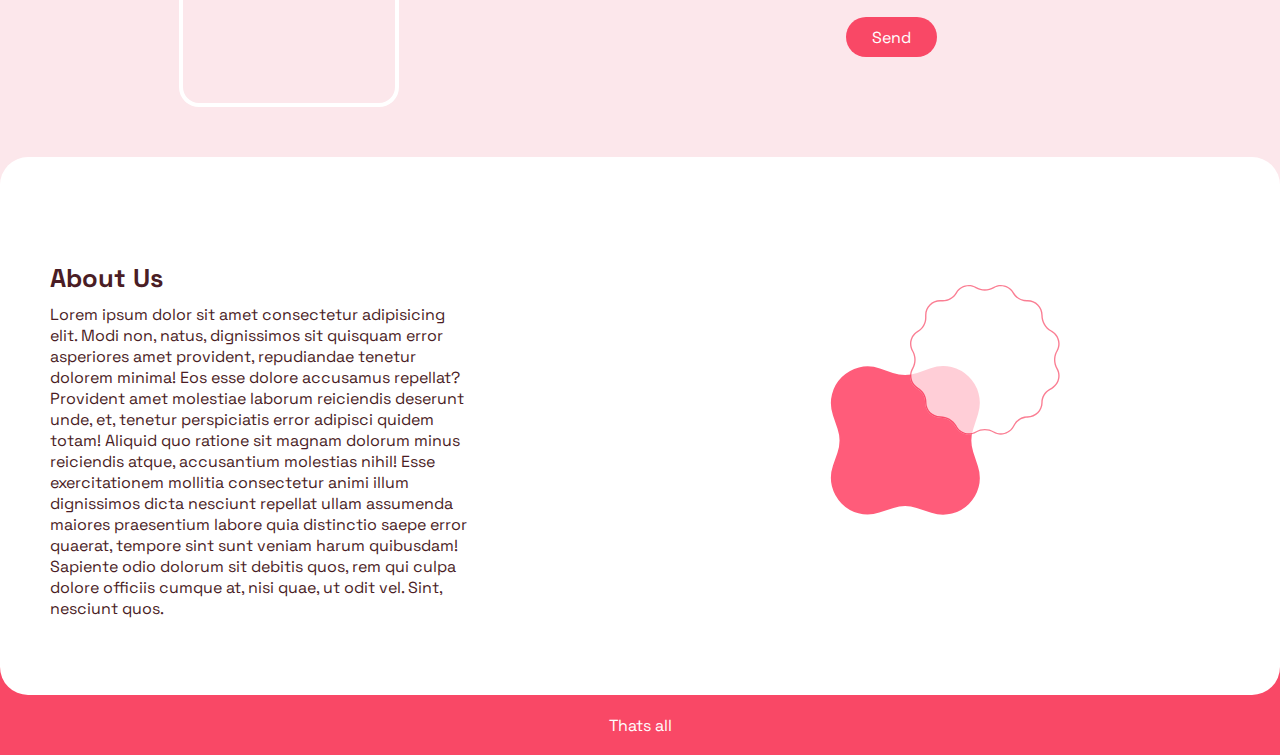
==== commit 3a656c17: "Almost completed" ====
--- a/index.html
+++ b/index.html
@@ -7,8 +7,7 @@
     <meta http-equiv="X-UA-Compatible" content="IE=edge">
     <meta name="viewport" content="width=device-width, initial-scale=1.0">
     <title>imtiyaz's Portfolio</title>
-    <!-- <meta name="theme-color" content="#fce7eb"> -->
-    <meta name="theme-color" content="#d90000">
+    <meta name="theme-color" content="#f94866">
     <link rel="stylesheet" href="style.css">
     <link href="https://fonts.googleapis.com/icon?family=Material+Icons" rel="stylesheet">
     <link rel="preconnect" href="https://fonts.googleapis.com">
@@ -36,6 +35,7 @@
                     <div class="desc">Projects</div>
                 </a>
             </div>
+            
             <div class="links">
                 <a id="contactUsTile" href="#scrollToContactUs"><span class="material-icons">contact_page</span>
                     <div class="desc">Contact Us</div>
@@ -197,64 +197,58 @@
                 <!-- -------projects card_____ -->
                 <div class="pCards">
                     
-                    <img class="cardImg" src="./imgs/img0.png" alt="">
-                    <div class="textsCnt">
-                        <div class="headingText">News App ReactJS</div>
+                    <img class="cardImg" src="./imgs/hangNoWeather.jpg" alt="">
+                    <div class="textsCnt">
+                        <div class="headingText">Weather Informer</div>
+                        <p>Weather Informer is a user-friendly website built using ReactJS and integrated with a weather API. It provides essential weather information for various cities, allowing users to easily search for weather updates.</p>
+                        <div class="skillUsed">
+                            <span>HTML</span>
+                            <span>CSS</span>
+                            <span>ReactJS</span>
+                        </div>
+                    </div>
+                </div>
+                <!-- -------end of projects card_____ -->
+                <!-- -------projects card_____ -->
+                <div class="pCards">
+                    <!-- <div class="imgCnt"></div> -->
+                    <img class="cardImg" src="./imgs/newsApp.jpg" alt="">
+                    <div class="textsCnt">
+                        <div class="headingText">News App</div>
                         <p>I have built a News website using React.js and integrated it with the News API. The website
                             provides current news articles and includes a search function for users to find specific
                             news content.</p>
                         <div class="skillUsed">
                             <span>HTML</span>
                             <span>CSS</span>
+                            <span>ReactJS</span>
+                        </div>
+                    </div>
+                </div>
+                <!-- -------end of projects card_____ -->
+                <!-- -------projects card_____ -->
+                <div class="pCards">
+                    <!-- <div class="imgCnt"></div> -->
+                    <img class="cardImg" src="./imgs/clock.jpg" alt="">
+                    <div class="textsCnt">
+                        <div class="headingText">Animated Analoge Clock</div>
+                        <p>A simple analog clock created using HTML, CSS, and JavaScript. The clock displays the current time with hour, minute, and second hands moving in real-time.</p>
+                        <div class="skillUsed">
+                            <span>HTML</span>
+                            <span>CSS</span>
                             <span>JavaScript</span>
                         </div>
                     </div>
                 </div>
                 <!-- -------end of projects card_____ -->
+
                 <!-- -------projects card_____ -->
                 <div class="pCards">
                     <!-- <div class="imgCnt"></div> -->
                     <img class="cardImg" src="./imgs/img0.png" alt="">
                     <div class="textsCnt">
-                        <div class="headingText">News App ReactJS</div>
-                        <p>I have built a News website using React.js and integrated it with the News API. The website
-                            provides current news articles and includes a search function for users to find specific
-                            news content. hellow word;s sds</p>
-                        <div class="skillUsed">
-                            <span>HTML</span>
-                            <span>CSS</span>
-                            <span>JavaScript</span>
-                        </div>
-                    </div>
-                </div>
-                <!-- -------end of projects card_____ -->
-                <!-- -------projects card_____ -->
-                <div class="pCards">
-                    <!-- <div class="imgCnt"></div> -->
-                    <img class="cardImg" src="./imgs/img0.png" alt="">
-                    <div class="textsCnt">
-                        <div class="headingText">News App ReactJS</div>
-                        <p>I have built a News website using React.js and integrated it with the News API. The website
-                            provides current news articles and includes a search function for users to find specific
-                            news content. asdf asds ada</p>
-                        <div class="skillUsed">
-                            <span>HTML</span>
-                            <span>CSS</span>
-                            <span>JavaScript</span>
-                        </div>
-                    </div>
-                </div>
-                <!-- -------end of projects card_____ -->
-
-                <!-- -------projects card_____ -->
-                <div class="pCards">
-                    <!-- <div class="imgCnt"></div> -->
-                    <img class="cardImg" src="./imgs/img0.png" alt="">
-                    <div class="textsCnt">
-                        <div class="headingText">News App ReactJS</div>
-                        <p>I have built a News website using React.js and integrated it with the News API. The website
-                            provides current news articles and includes a search function for users to find specific
-                            news content. asfg jhdfa fhva gf</p>
+                        <div class="headingText">Text Utilizer</div>
+                        <p>Text Utilizer is a tool designed for manipulating text. With its features, you can effortlessly remove excessive spaces, convert text to uppercase or lowercase, and easily replace words with desired alternatives, among other functionalities.</p>
                         <div class="skillUsed">
                             <span>HTML</span>
                             <span>CSS</span>
@@ -334,6 +328,7 @@
                     </div> 
                     <!-- <a href="">New Delhi, India</a> -->
                     <iframe src="https://www.google.com/maps/embed?pb=!1m14!1m12!1m3!1d14010.184192681178!2d77.2128949495828!3d28.6133922536312!2m3!1f0!2f0!3f0!3m2!1i1024!2i768!4f13.1!5e0!3m2!1sen!2sin!4v1685287478404!5m2!1sen!2sin"  allowfullscreen="" loading="lazy" referrerpolicy="no-referrer-when-downgrade"></iframe>
+                    <!-- <iframe frameborder="0" src="https://www.bing.com/maps/embed?h=280&w=325&cp=28.610472633185317~77.21247305136043&lvl=17.09&typ=d&sty=h&src=SHELL&FORM=MBEDV8" scrolling="no"></iframe> -->
                 </div>
             </div>
         </div>
@@ -355,7 +350,25 @@
     <!-- ------------end of Contact Us _____________________ -->
 
 
-    <div class="aboutUsContainer"></div>
+    <div class="aboutUsContainer">
+        <div class="altDIv">
+            <div class="textConttt">
+                <H3>About Us</H3>
+                <p>Lorem ipsum dolor sit amet consectetur adipisicing elit. Modi non, natus, dignissimos sit quisquam error asperiores amet provident, repudiandae tenetur dolorem minima! Eos esse dolore accusamus repellat? Provident amet molestiae laborum reiciendis deserunt unde, et, tenetur perspiciatis error adipisci quidem totam! Aliquid quo ratione sit magnam dolorum minus reiciendis atque, accusantium molestias nihil! Esse exercitationem mollitia consectetur animi illum dignissimos dicta nesciunt repellat ullam assumenda maiores praesentium labore quia distinctio saepe error quaerat, tempore sint sunt veniam harum quibusdam! Sapiente odio dolorum sit debitis quos, rem qui culpa dolore officiis cumque at, nisi quae, ut odit vel. Sint, nesciunt quos.</p>
+            </div>
+        </div>
+        <div class="arbDiv">
+            <div class="shapsCont">
+                <div class="shapeStarish"></div>
+                <div class="shapeRoundyX"></div>
+                <div class="shapeCircle"></div>
+            </div>
+        </div>
+    </div>
+
+    <div class="footer">
+        <span>Thats all</span>
+    </div>
 
 
     <script>
--- a/style.css
+++ b/style.css
@@ -838,10 +838,14 @@
 
 .projectsFrame .pTopDiv .pCards .cardImg{
     height: calc(100% - 24px);
+    aspect-ratio: 16/9;
     margin: 12px;
     margin-right: 0px;
     border-radius: 16px;
-}
+    border: 0.6px solid #fff;
+}
+
+
 .projectsFrame .pTopDiv .pCards .textsCnt{
     margin: 12px;
     position: relative;
@@ -925,7 +929,8 @@
 .endaPenda{
     width: 150px;
     height: 200px;
-    background-color: var(--accentClr);
+    background-color: white;
+    border: 2px solid var(--tintClr);
     position: absolute;
     right: 0;left: 0;
     margin: auto;
@@ -938,7 +943,7 @@
     transform: rotate(-40deg) scale(0.9);
     top: 77px;
     left: 10px;
-    color: #fff;
+    color: var(--accentClr);
 }
 .contactUsContainer .tLdiv{
     /* background-color: rgb(140, 255, 0); */
@@ -1028,6 +1033,7 @@
 .contactUsContainer .bRdiv .form input{
     display: block;
     background-color: #ffffff;
+    color: var(--textDark);
     width: 100%;
     padding: 10px 20px;
     margin-bottom: var(--egdeGap);
@@ -1045,6 +1051,7 @@
     display: block;
     font-size: 1rem;
     background-color: #ffffff;
+    color: var(--textDark);
     width: 100%;
     padding: 20px;
     margin-bottom: var(--egdeGap);
@@ -1146,3 +1153,158 @@
 }
 
 /* _______________________end of Contact US_________________________________ */
+
+.aboutUsContainer{
+    /* background-color: yellow; */
+    display: grid;
+    grid-template-columns: 1.4fr 2fr;
+    column-gap: 6px;
+}
+.aboutUsContainer .altDIv, .aboutUsContainer .arbDiv{
+    display: flex;
+    align-items: center;
+    justify-content: center;
+}
+/* .aboutUsContainer .altDIv{
+    background-color: rgba(0, 128, 0, 0.734);
+} */
+.aboutUsContainer .altDIv .textConttt{
+    margin: 100px;
+    background-color: #fff;
+}
+.aboutUsContainer .altDIv .textConttt h3{
+    color: var(--textDark);
+    font-size: 1.6rem;
+    margin-bottom: 10px;
+}
+.aboutUsContainer .altDIv .textConttt p{
+    color: var(--textDark);
+}
+
+.aboutUsContainer .arbDiv .shapsCont{
+    margin: 100px;
+    position: relative;
+    width: 310px;
+    height: 310px;
+}
+.aboutUsContainer .arbDiv .shapsCont .shapeStarish{
+    width: 150px;
+    height: 150px;
+    background: url("./svgs/shapeStar.svg") center center no-repeat;
+    background-size: contain;
+    position: absolute;
+    right: 0;
+    z-index: 3;
+    opacity: 0.7;
+}
+.aboutUsContainer .arbDiv .shapsCont .shapeRoundyX{
+    width: 150px;
+    height: 150px;
+    background: url("./svgs/roundedXxxy.svg") center center no-repeat;
+    background-size: contain;
+    position: absolute;
+    left: 0;right: 0;
+    top: 0;bottom: 0;
+    margin: auto;
+    /* opacity: 0.8; */
+}
+.aboutUsContainer .arbDiv .shapsCont .shapeCircle{
+    width: 150px;
+    height: 150px;
+    background-color: var(--tintClr);
+    border-radius: 100%;
+    position: absolute;
+    left: 0;
+    bottom: 0;
+    opacity: 0.94;
+    z-index: -1;
+    border: 2px solid var(--accentClr);
+}
+
+@media screen and (max-width: 1286px){
+    .aboutUsContainer .altDIv .textConttt{
+        margin: 50px;
+    }
+}
+@media screen and (max-width: 1007px){
+    .aboutUsContainer .altDIv .textConttt{
+        margin: 50px;
+    }
+    .aboutUsContainer {
+        display: flex !important;
+        flex-direction: column;
+    }
+      
+    .aboutUsContainer > div:first-child {
+    order: 1;
+    }
+    
+    .aboutUsContainer > div:last-child {
+    order: 0;
+    }
+    .aboutUsContainer .arbDiv .shapsCont{
+        margin: var(--egdeGap);
+    }
+      
+}
+@media screen and (max-width: 660px){
+    .aboutUsContainer .altDIv .textConttt{
+        margin: var(--egdeGap);
+        background-color: var(--tintClr);
+        padding: var(--egdeGap);
+        border-radius: 20px;
+    } 
+    .aboutUsContainer .arbDiv .shapsCont{
+        position: relative;
+        width: 260px;
+        height: 260px;
+        /* background-color: chartreuse; */
+    }
+    .aboutUsContainer .arbDiv .shapsCont .shapeStarish{
+        width: 120px;
+        height: 120px;
+    }
+    .aboutUsContainer .arbDiv .shapsCont .shapeRoundyX{
+        width: 120px;
+        height: 120px;
+    }
+    .aboutUsContainer .arbDiv .shapsCont .shapeCircle{
+        width: 120px;
+        height: 120px;
+    }
+    
+}
+
+.aboutUsContainer{
+    background-color: #fff;
+    border-bottom-right-radius: 28px;
+    border-bottom-left-radius: 28px;
+}
+.footer{
+    position: absolute;
+    z-index: -1;
+    background-color: var(--accentClr);
+    color: #fff;
+    height: 60px;
+    padding-bottom: 60px;
+    /* top: -30px; */
+    position: relative;
+}
+.footer::before{
+    position: absolute;
+    content: "";
+    width: 100%;
+    height: 30px;
+    background-color: var(--accentClr);
+    top: -30px;
+}
+.footer span{
+    display: block;
+    /* background-color: green; */
+    height: fit-content;
+    width: fit-content;
+    position: absolute;
+    top: 0;bottom: 0;
+    left: 0;right: 0;
+    margin: auto;
+}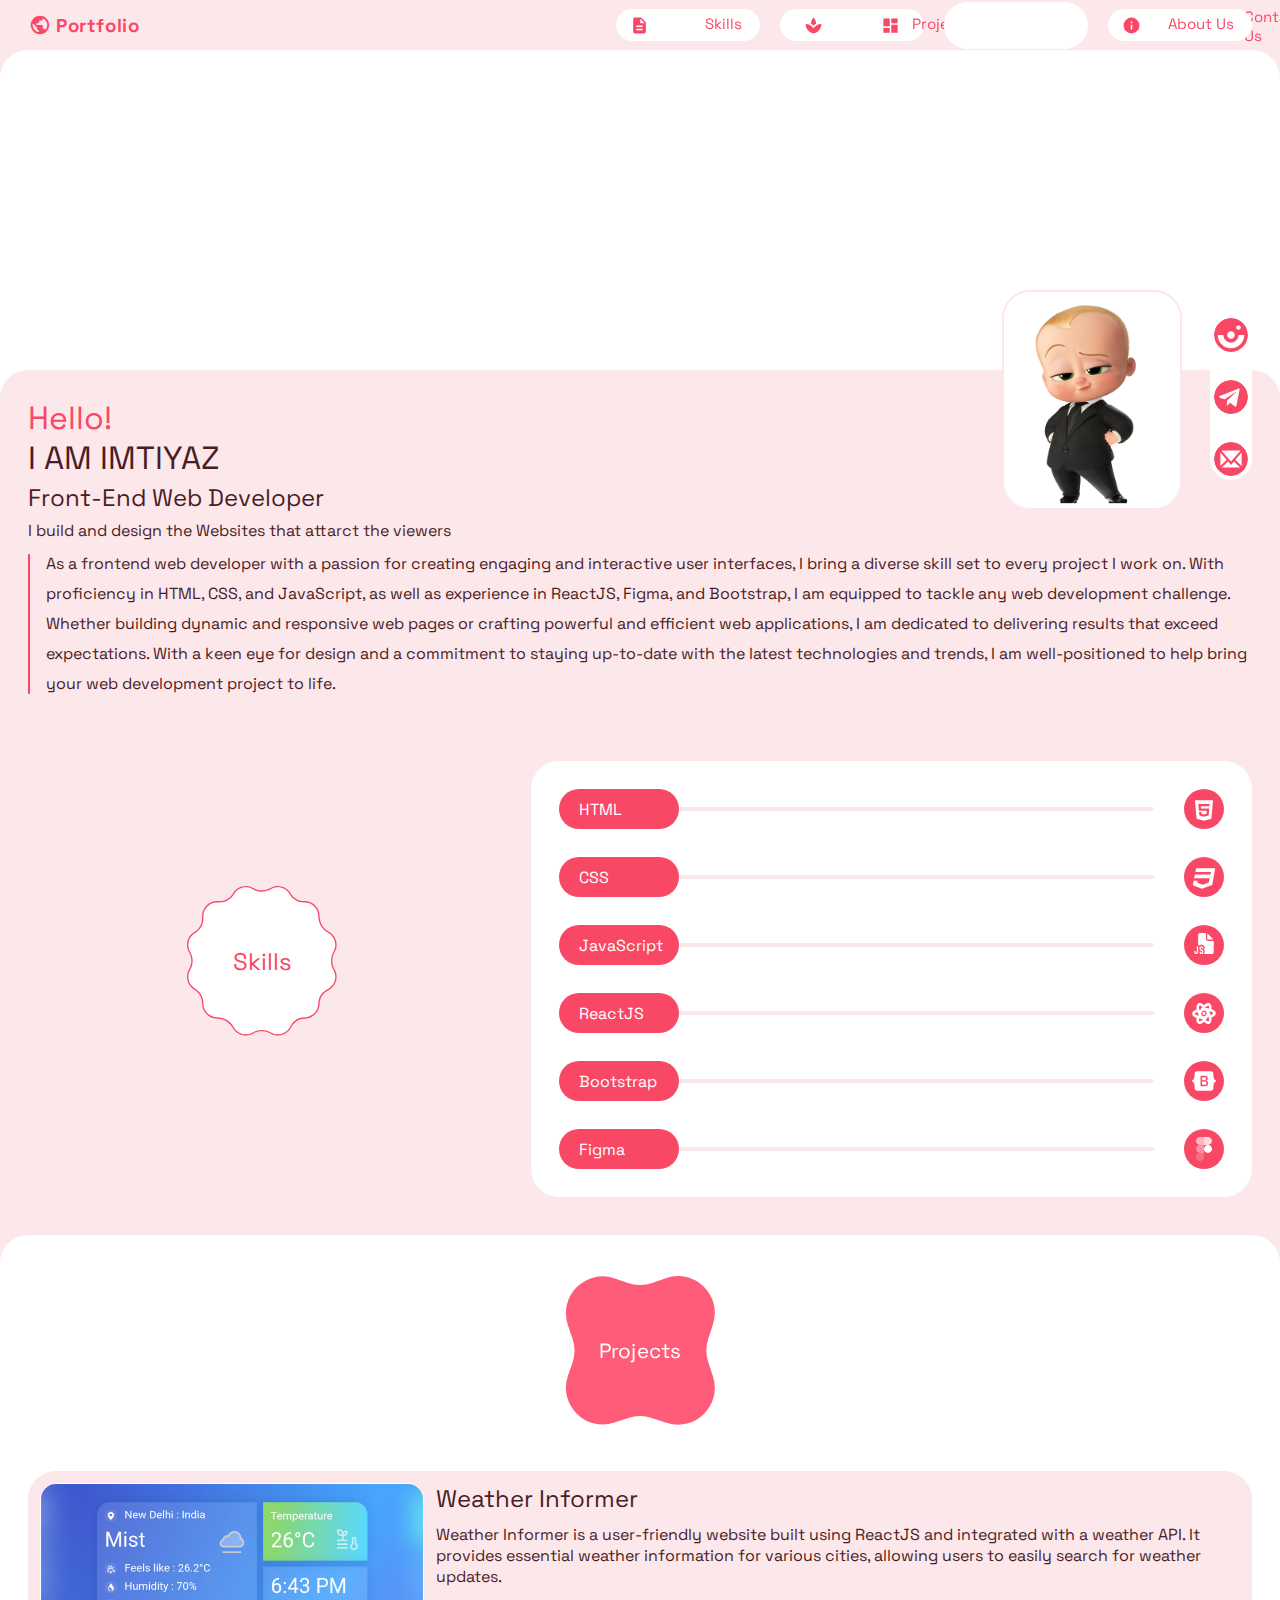
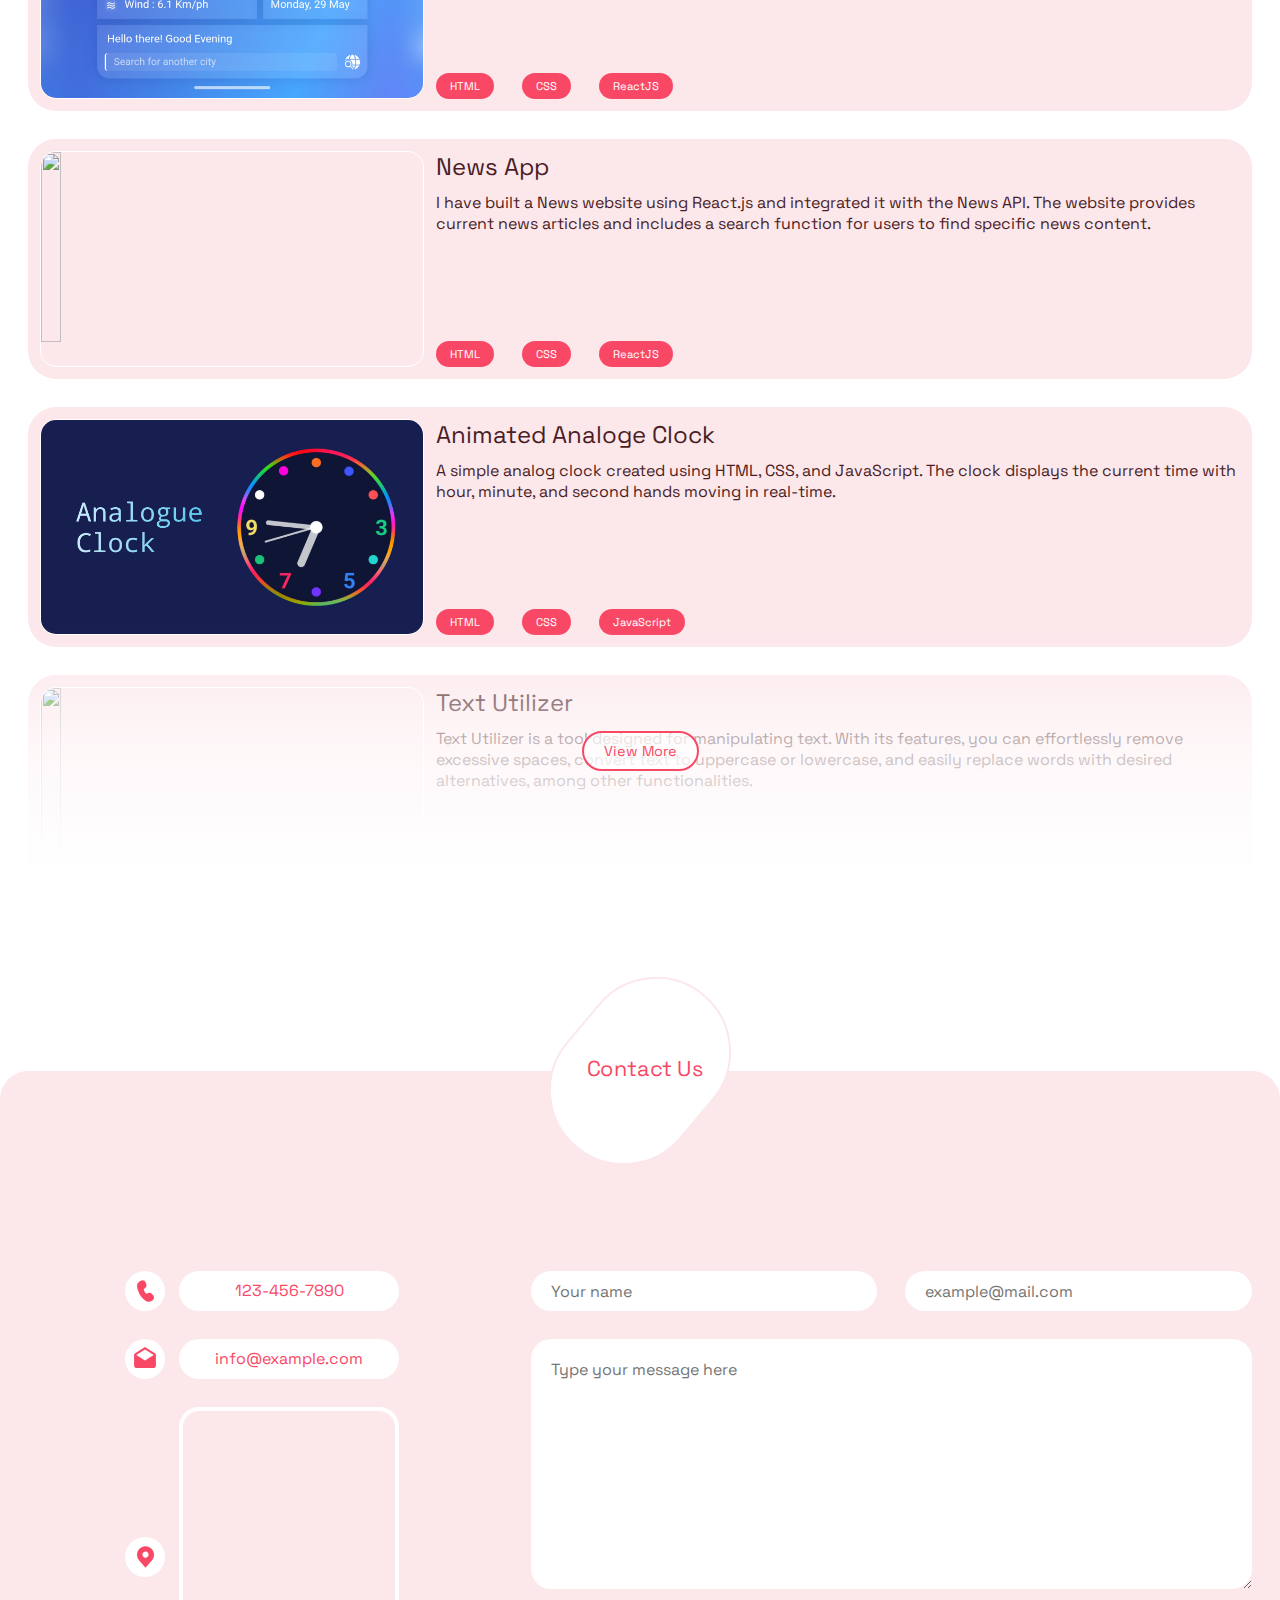
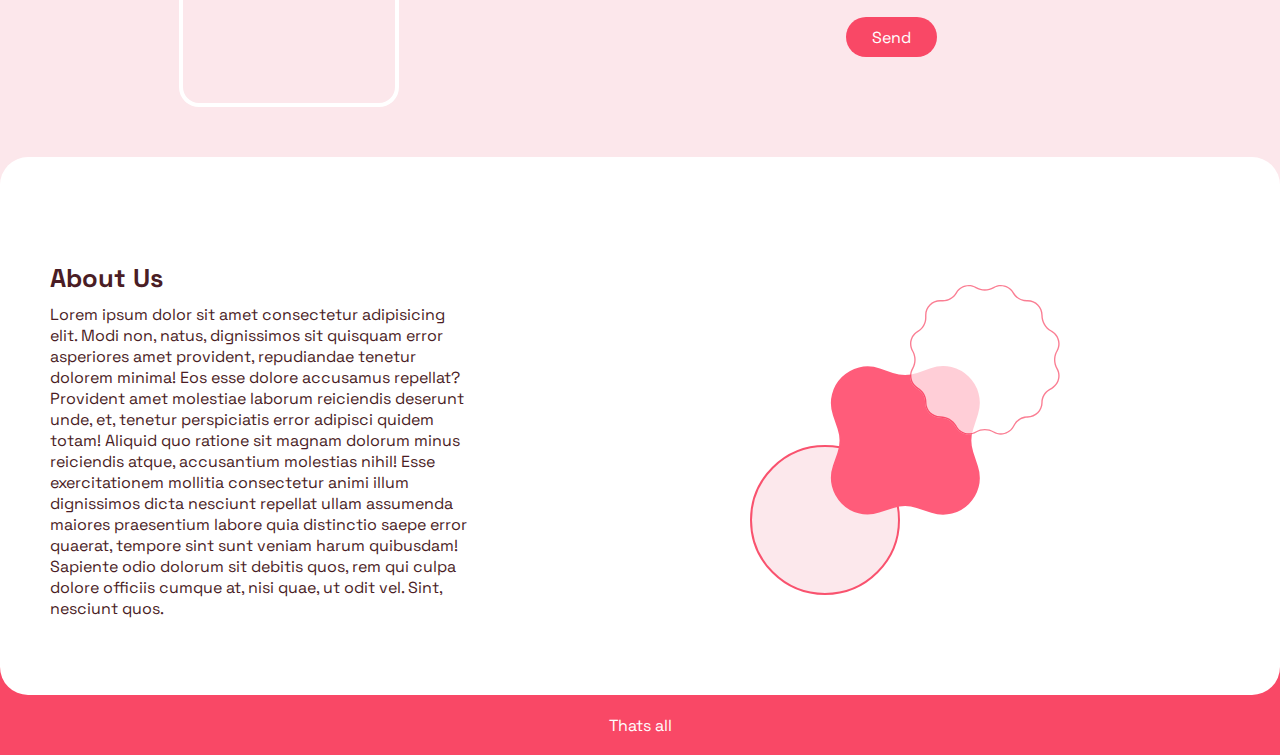
==== commit e7ea8fec: "again some fixes" ====
--- a/index.html
+++ b/index.html
@@ -212,7 +212,7 @@
                 <!-- -------projects card_____ -->
                 <div class="pCards">
                     <!-- <div class="imgCnt"></div> -->
-                    <img class="cardImg" src="./imgs/newsApp.jpg" alt="">
+                    <img class="cardImg" src="https://i.ibb.co/GVwQ4tK/IMG-20230530-190707.jpg" alt="">
                     <div class="textsCnt">
                         <div class="headingText">News App</div>
                         <p>I have built a News website using React.js and integrated it with the News API. The website
@@ -245,13 +245,29 @@
                 <!-- -------projects card_____ -->
                 <div class="pCards">
                     <!-- <div class="imgCnt"></div> -->
-                    <img class="cardImg" src="./imgs/img0.png" alt="">
+                    <img class="cardImg" src="https://i.postimg.cc/7ZB0cRJT/IMG-20220517-205523.jpg" alt="">
                     <div class="textsCnt">
                         <div class="headingText">Text Utilizer</div>
                         <p>Text Utilizer is a tool designed for manipulating text. With its features, you can effortlessly remove excessive spaces, convert text to uppercase or lowercase, and easily replace words with desired alternatives, among other functionalities.</p>
                         <div class="skillUsed">
                             <span>HTML</span>
                             <span>CSS</span>
+                            <span>ReactJS</span>
+                        </div>
+                    </div>
+                </div>
+                <!-- -------end of projects card_____ -->
+
+                <!-- -------projects card_____ -->
+                <div class="pCards">
+                    <!-- <div class="imgCnt"></div> -->
+                    <img class="cardImg" src="https://i.ibb.co/rGFk8V0/fatafit.jpg" alt="">
+                    <div class="textsCnt">
+                        <div class="headingText">GYM</div>
+                        <p>A simple GYM Website</p>
+                        <div class="skillUsed">
+                            <span>HTML</span>
+                            <span>CSS</span>
                             <span>JavaScript</span>
                         </div>
                     </div>
@@ -261,12 +277,16 @@
                 <!-- -------projects card_____ -->
                 <div class="pCards">
                     <!-- <div class="imgCnt"></div> -->
-                    <img class="cardImg" src="./imgs/img0.png" alt="">
-                    <div class="textsCnt">
-                        <div class="headingText">News App ReactJS</div>
-                        <p>I have built a News website using React.js and integrated it with the News API. The website
-                            provides current news articles and includes a search function for users to find specific
-                            news content. asfg jhdfa fhva gf</p>
+                    <!-- <img class="cardImg" src="./imgs/img0.png" alt=""> -->
+
+                    <video class="cardImg" style="background-color: #166435;" autoplay="" loop="" muted="">
+                        <source loading="" src="./images/infinity.webm" type="video/webm">
+                        <source src="https://raw.githubusercontent.com/imtiyazhasankhan/portfolio/main/images/infinity.mp4" type="video/mp4">
+                    </video>
+
+                    <div class="textsCnt">
+                        <div class="headingText">Infinity Animation</div>
+                        <p></p>
                         <div class="skillUsed">
                             <span>HTML</span>
                             <span>CSS</span>
@@ -275,16 +295,13 @@
                     </div>
                 </div>
                 <!-- -------end of projects card_____ -->
-
-                <!-- -------projects card_____ -->
-                <div class="pCards">
-                    <!-- <div class="imgCnt"></div> -->
-                    <img class="cardImg" src="./imgs/img0.png" alt="">
-                    <div class="textsCnt">
-                        <div class="headingText">News App ReactJS</div>
-                        <p>I have built a News website using React.js and integrated it with the News API. The website
-                            provides current news articles and includes a search function for users to find specific
-                            news content. asfg jhdfa fhva gf</p>
+                <!-- -------projects card_____ -->
+                <div class="pCards">
+                    <!-- <div class="imgCnt"></div> -->
+                    <img class="cardImg" src="./imgs/muklukShoes.png" alt="">
+                    <div class="textsCnt">
+                        <div class="headingText">Ecommerce Website</div>
+                        <p>The ecommerce website that offers a wide variety of shoes for purchase, catering to diverse preferences, styles, and sizes, ensuring a seamless shopping experience.</p>
                         <div class="skillUsed">
                             <span>HTML</span>
                             <span>CSS</span>
--- a/style.css
+++ b/style.css
@@ -420,10 +420,10 @@
 .topFrame .profilePicBox .profile{
     height: 220px;
     width: 180px;
+    background: url("./imgs/pp.webp") center center no-repeat;
     background-color: #ffffff;
-    /* background: url("./imgs/me.jpg") center center no-repeat; */
-    background-size: cover;
-    border: 2px solid var(--accentClr);
+    background-size: contain;
+    border: 2px solid var(--tintClr);
     border-radius: 28px;
 }
 .topFrame .profilePicBox .socialIcons{
@@ -952,12 +952,11 @@
     justify-content: center;
     position: relative;
     height: fit-content;
-
-}
-
-.contactUsContainer .tLdiv .cltCont{
-    /* background-color: rgb(13, 191, 138); */
-}
+}
+
+/* .contactUsContainer .tLdiv .cltCont{
+    background-color: rgb(13, 191, 138);
+} */
 .contactUsContainer .tLdiv .cltCont .sapna{
     display: flex;
     align-items: center;
@@ -1011,21 +1010,14 @@
 }
 
 
-.contactUsContainer .bRdiv{
-    /* background-color: rgb(8, 0, 255); */
-    /* height: 200px;
-    width: 200px; */
-}
+/* .contactUsContainer .bRdiv{
+    background-color: rgb(8, 0, 255);
+    height: 200px;
+    width: 200px;
+} */
 .contactUsContainer .bRdiv .form{
-    /* background-color: white; */
-    /* box-shadow: 0px 0px 43px rgba(0, 0, 0, 0.13); */
     margin-right: var(--egdeGap);
-    /* padding: var(--egdeGap); */
     border-radius: 28px;
-    /* border: 2px solid var(--accentClr); */
-    /* height: 500px; */
-    /* margin-top: 200px; */
-    /* padding-top: 100px; */
 }
 .contactUsContainer .inptCont{
     display: flex;
@@ -1125,6 +1117,9 @@
         margin-left: var(--egdeGap);
         margin-top: var(--egdeGap);
     }
+    .contactUsContainer .tLdiv{
+        margin-top: -60px;
+    }
 }
 @media screen and (max-width: 500px){
     .contactUsContainer .tLdiv{
@@ -1206,6 +1201,7 @@
     left: 0;right: 0;
     top: 0;bottom: 0;
     margin: auto;
+    z-index: 1;
     /* opacity: 0.8; */
 }
 .aboutUsContainer .arbDiv .shapsCont .shapeCircle{
@@ -1217,7 +1213,7 @@
     left: 0;
     bottom: 0;
     opacity: 0.94;
-    z-index: -1;
+    z-index: 0;
     border: 2px solid var(--accentClr);
 }
 
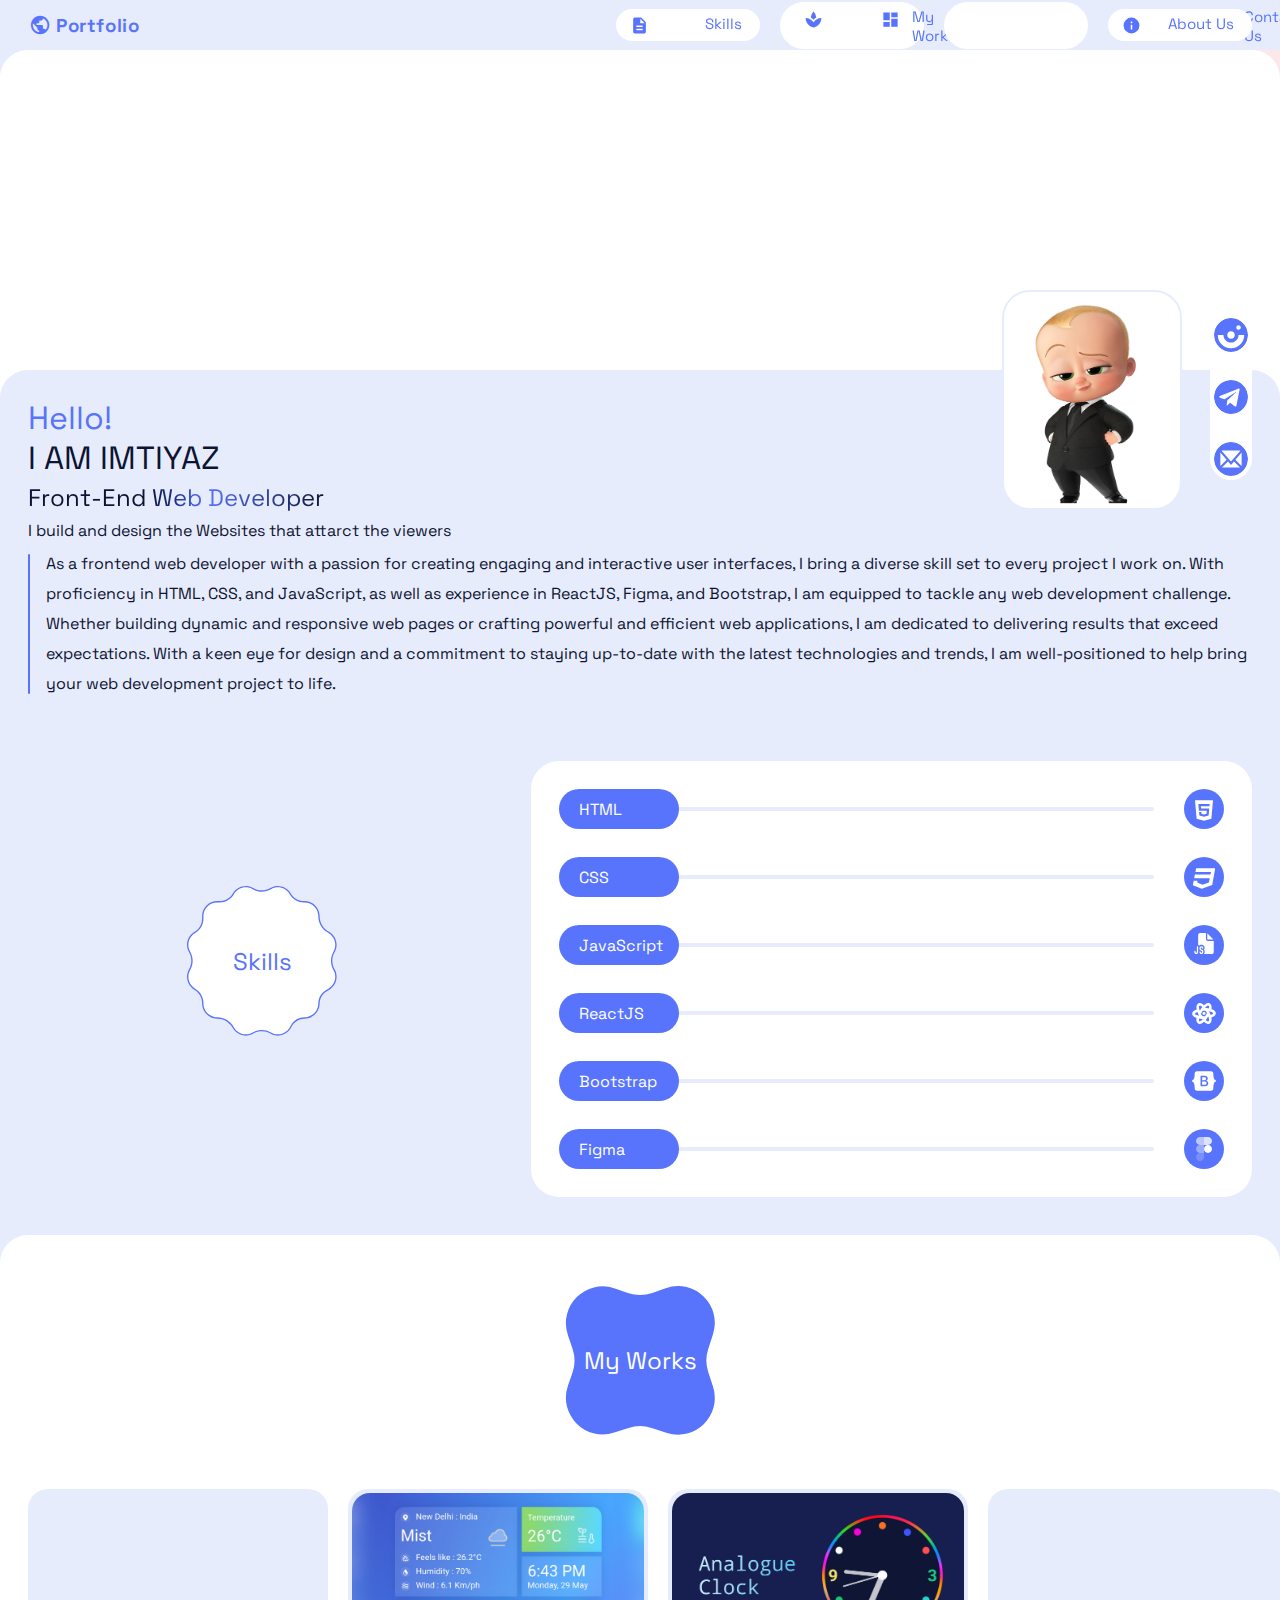
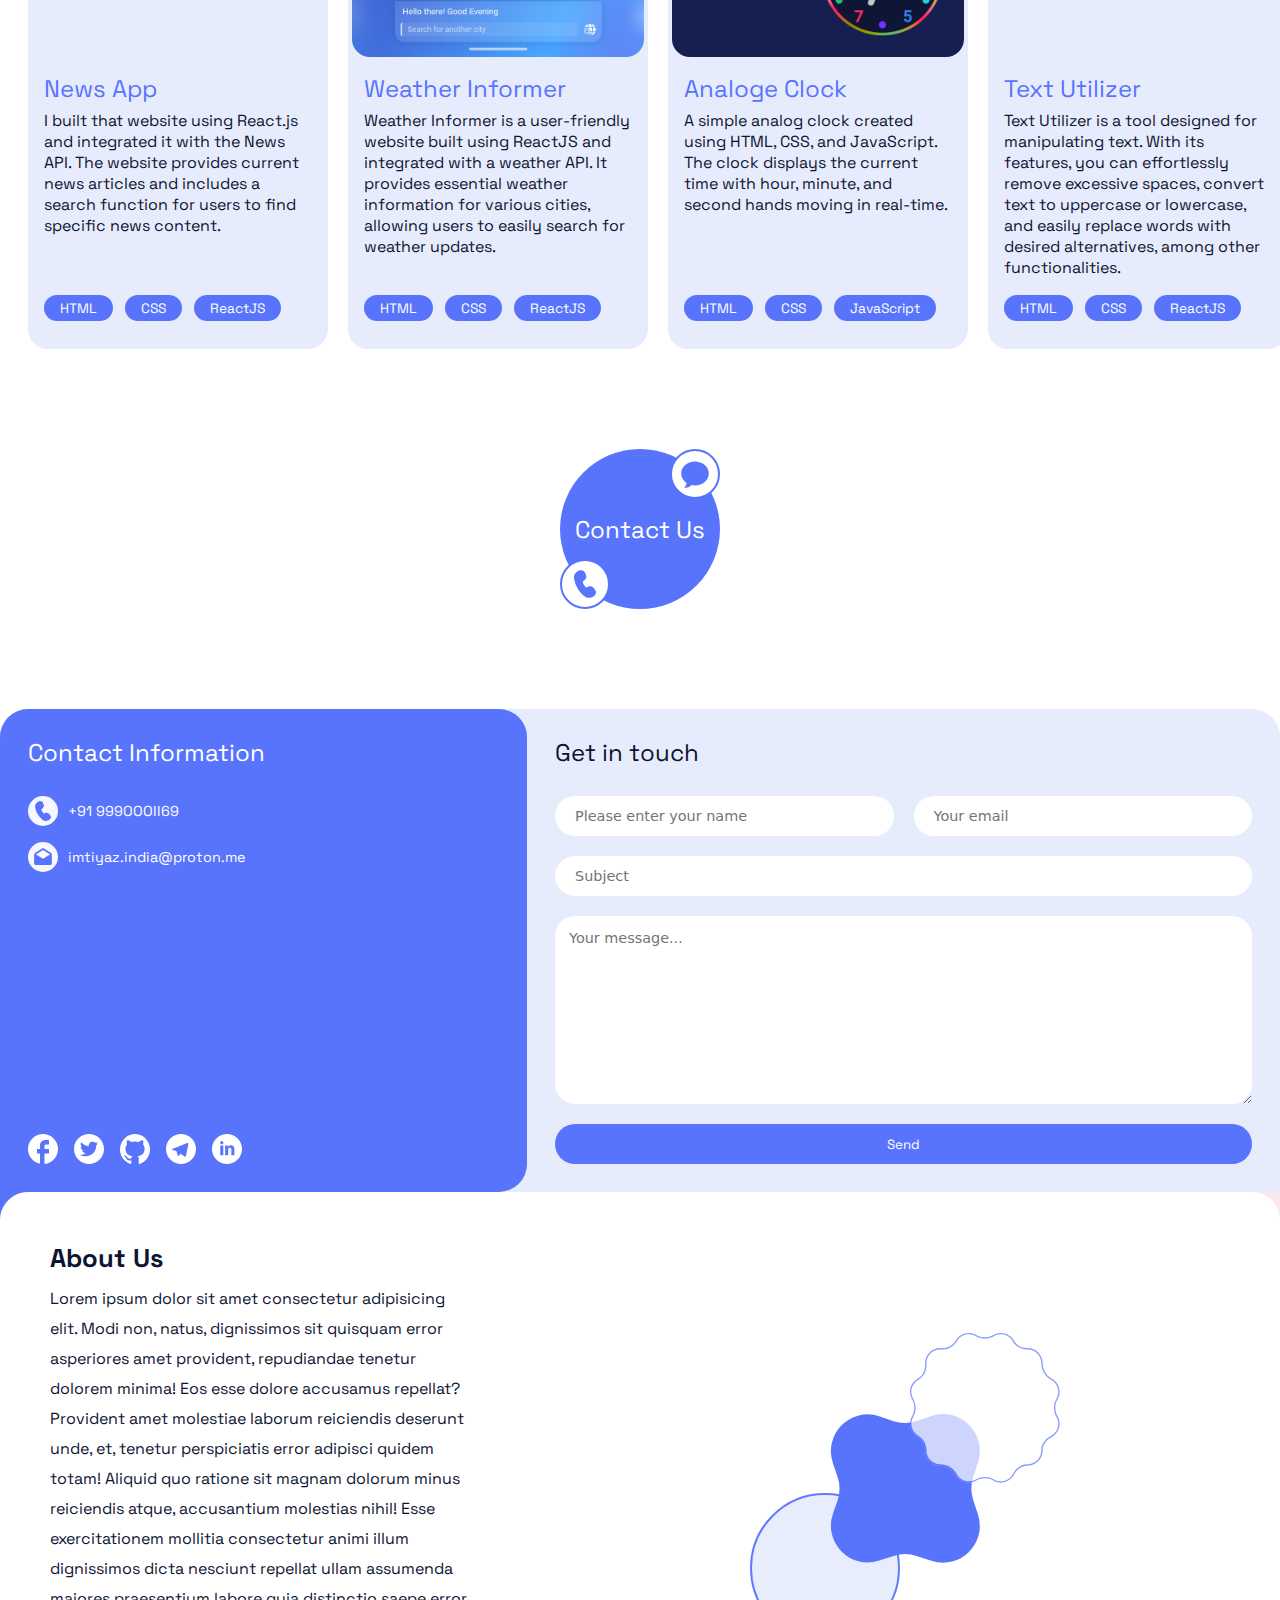
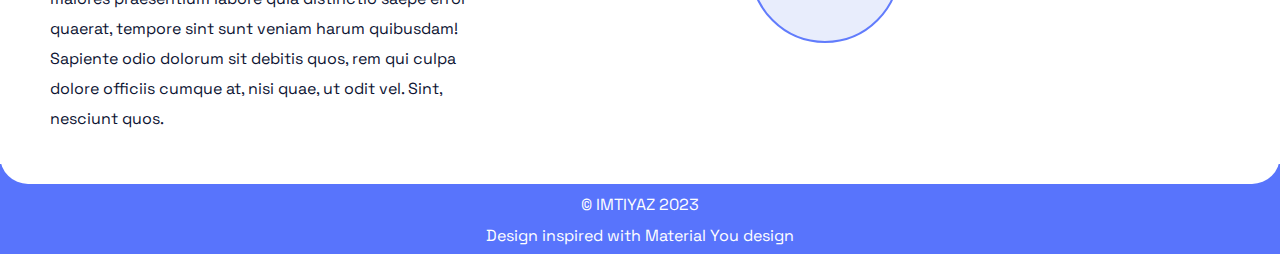
==== commit 3664ea2e: "Changes theme color and design" ====
--- a/index.html
+++ b/index.html
@@ -7,8 +7,9 @@
     <meta http-equiv="X-UA-Compatible" content="IE=edge">
     <meta name="viewport" content="width=device-width, initial-scale=1.0">
     <title>imtiyaz's Portfolio</title>
-    <meta name="theme-color" content="#f94866">
+    <meta name="theme-color" content="#5874fc">
     <link rel="stylesheet" href="style.css">
+    <link rel="icon" href="./svgs/favIcon.svg" sizes="any" type="image/svg+xml">
     <link href="https://fonts.googleapis.com/icon?family=Material+Icons" rel="stylesheet">
     <link rel="preconnect" href="https://fonts.googleapis.com">
     <link rel="preconnect" href="https://fonts.googleapis.com">
@@ -32,17 +33,17 @@
 
             <div class="links">
                 <a href="#scrollToProjects"><span class="material-icons">space_dashboard</span>
-                    <div class="desc">Projects</div>
+                    <div class="desc">My Works</div>
                 </a>
             </div>
-            
+
             <div class="links">
                 <a id="contactUsTile" href="#scrollToContactUs"><span class="material-icons">contact_page</span>
                     <div class="desc">Contact Us</div>
                 </a>
             </div>
             <div class="links">
-                <a href="#"><span class="material-icons">info</span>
+                <a href="#scrollToAbout"><span class="material-icons">info</span>
                     <div class="desc">About Us</div>
                 </a>
             </div>
@@ -84,9 +85,9 @@
         <div class="profilePicBox">
             <div class="profile"></div>
             <div class="socialIcons">
-                <a class="sIcon" id="instagram" href="#"></a>
-                <a class="sIcon" id="telegram" href="#"></a>
-                <a class="sIcon" id="email" href="#"></a>
+                <a class="sIcon" id="instagram" href="https://www.instagram.com/"></a>
+                <a class="sIcon" id="telegram" href="https://t.me/XengShi"></a>
+                <a class="sIcon" id="email" href="mailto:imtiyaz.india@proton.me"></a>
             </div>
         </div>
         <hr>
@@ -181,197 +182,243 @@
     </div>
     <!-- ________________end of top frame_________________ -->
 
-    <!-- ______________Project Container___________ -->
-    <div class="projectsFrame">
+    <!-- -------------------Projects 2.0 Container________________ -->
+    <div class="projectScrollableDiv">
         <div id="scrollToProjects"></div>
-        <div class="pTopDiv">
-            <div id="roundyX" class="roundyX">
-                <span class="sssPan" style="transform: scale(0.86);">Projects</span>
-            </div>
-            <div id="pCardsContainer" class="pCardsContainer">
-
-                <div id="showMoreBtnContainer" class="showMoreBtnContainer">
-                    <button id="viewMoreCards">View More</button>
-                </div>
-
-                <!-- -------projects card_____ -->
-                <div class="pCards">
-                    
-                    <img class="cardImg" src="./imgs/hangNoWeather.jpg" alt="">
-                    <div class="textsCnt">
-                        <div class="headingText">Weather Informer</div>
-                        <p>Weather Informer is a user-friendly website built using ReactJS and integrated with a weather API. It provides essential weather information for various cities, allowing users to easily search for weather updates.</p>
-                        <div class="skillUsed">
-                            <span>HTML</span>
-                            <span>CSS</span>
-                            <span>ReactJS</span>
-                        </div>
-                    </div>
-                </div>
-                <!-- -------end of projects card_____ -->
-                <!-- -------projects card_____ -->
-                <div class="pCards">
-                    <!-- <div class="imgCnt"></div> -->
-                    <img class="cardImg" src="https://i.ibb.co/GVwQ4tK/IMG-20230530-190707.jpg" alt="">
-                    <div class="textsCnt">
-                        <div class="headingText">News App</div>
-                        <p>I have built a News website using React.js and integrated it with the News API. The website
-                            provides current news articles and includes a search function for users to find specific
-                            news content.</p>
-                        <div class="skillUsed">
-                            <span>HTML</span>
-                            <span>CSS</span>
-                            <span>ReactJS</span>
-                        </div>
-                    </div>
-                </div>
-                <!-- -------end of projects card_____ -->
-                <!-- -------projects card_____ -->
-                <div class="pCards">
-                    <!-- <div class="imgCnt"></div> -->
-                    <img class="cardImg" src="./imgs/clock.jpg" alt="">
-                    <div class="textsCnt">
-                        <div class="headingText">Animated Analoge Clock</div>
-                        <p>A simple analog clock created using HTML, CSS, and JavaScript. The clock displays the current time with hour, minute, and second hands moving in real-time.</p>
-                        <div class="skillUsed">
-                            <span>HTML</span>
-                            <span>CSS</span>
-                            <span>JavaScript</span>
-                        </div>
-                    </div>
-                </div>
-                <!-- -------end of projects card_____ -->
-
-                <!-- -------projects card_____ -->
-                <div class="pCards">
-                    <!-- <div class="imgCnt"></div> -->
-                    <img class="cardImg" src="https://i.postimg.cc/7ZB0cRJT/IMG-20220517-205523.jpg" alt="">
-                    <div class="textsCnt">
-                        <div class="headingText">Text Utilizer</div>
-                        <p>Text Utilizer is a tool designed for manipulating text. With its features, you can effortlessly remove excessive spaces, convert text to uppercase or lowercase, and easily replace words with desired alternatives, among other functionalities.</p>
-                        <div class="skillUsed">
-                            <span>HTML</span>
-                            <span>CSS</span>
-                            <span>ReactJS</span>
-                        </div>
-                    </div>
-                </div>
-                <!-- -------end of projects card_____ -->
-
-                <!-- -------projects card_____ -->
-                <div class="pCards">
-                    <!-- <div class="imgCnt"></div> -->
-                    <img class="cardImg" src="https://i.ibb.co/rGFk8V0/fatafit.jpg" alt="">
-                    <div class="textsCnt">
-                        <div class="headingText">GYM</div>
-                        <p>A simple GYM Website</p>
-                        <div class="skillUsed">
-                            <span>HTML</span>
-                            <span>CSS</span>
-                            <span>JavaScript</span>
-                        </div>
-                    </div>
-                </div>
-                <!-- -------end of projects card_____ -->
-
-                <!-- -------projects card_____ -->
-                <div class="pCards">
-                    <!-- <div class="imgCnt"></div> -->
-                    <!-- <img class="cardImg" src="./imgs/img0.png" alt=""> -->
-
-                    <video class="cardImg" style="background-color: #166435;" autoplay="" loop="" muted="">
-                        <source loading="" src="./images/infinity.webm" type="video/webm">
-                        <source src="https://raw.githubusercontent.com/imtiyazhasankhan/portfolio/main/images/infinity.mp4" type="video/mp4">
-                    </video>
-
-                    <div class="textsCnt">
-                        <div class="headingText">Infinity Animation</div>
-                        <p></p>
-                        <div class="skillUsed">
-                            <span>HTML</span>
-                            <span>CSS</span>
-                            <span>JavaScript</span>
-                        </div>
-                    </div>
-                </div>
-                <!-- -------end of projects card_____ -->
-                <!-- -------projects card_____ -->
-                <div class="pCards">
-                    <!-- <div class="imgCnt"></div> -->
-                    <img class="cardImg" src="./imgs/muklukShoes.png" alt="">
-                    <div class="textsCnt">
-                        <div class="headingText">Ecommerce Website</div>
-                        <p>The ecommerce website that offers a wide variety of shoes for purchase, catering to diverse preferences, styles, and sizes, ensuring a seamless shopping experience.</p>
-                        <div class="skillUsed">
-                            <span>HTML</span>
-                            <span>CSS</span>
-                            <span>JavaScript</span>
-                        </div>
-                    </div>
-                </div>
-                <!-- -------end of projects card_____ -->
-
-            </div>
-        </div>
-
-
+        <div class="xStarish"><span class="sssPan">My Works</span></div>
+        <div class="projectsCardsDiv">
+
+            <!-- ---card start--- -->
+            <div class="pCards">
+                <div class="preview"
+                    style="background: url(https://i.ibb.co/GVwQ4tK/IMG-20230530-190707.jpg) center center no-repeat; background-size: contain;">
+                </div>
+                <div class="textsCont">
+                    <a href="https://github.com/imtiyazhasankhan/news-india-functionBased">News App</a>
+                    <p>I built that website using React.js and integrated it with the News API. The website
+                        provides current news articles and includes a search function for users to find specific
+                        news content.</p>
+                    <div class="skills">
+                        <span>HTML</span>
+                        <span>CSS</span>
+                        <span>ReactJS</span>
+                    </div>
+                </div>
+            </div>
+            <!-- ---card start end--- -->
+            <!-- ---card start--- -->
+            <div class="pCards">
+                <div class="preview"
+                    style="background: url('./imgs/hangNoWeather.jpg') center center no-repeat; background-size: contain;">
+                </div>
+                <div class="textsCont">
+                    <a href="https://hangnoweather.netlify.app/">Weather Informer</a>
+                    <p>Weather Informer is a user-friendly website built using ReactJS and integrated with a weather
+                        API. It provides essential weather information for various cities, allowing users to easily
+                        search for weather updates.</p>
+                    <div class="skills">
+                        <span>HTML</span>
+                        <span>CSS</span>
+                        <span>ReactJS</span>
+                    </div>
+                </div>
+            </div>
+            <!-- ---card start end--- -->
+            <!-- ---card start--- -->
+            <div class="pCards">
+                <div class="preview"
+                    style="background: url('./imgs/clock.jpg') center center no-repeat; background-size: contain;">
+                </div>
+                <div class="textsCont">
+                    <a href="">Analoge Clock</a>
+                    <p>A simple analog clock created using HTML, CSS, and JavaScript. The clock displays the current
+                        time with hour, minute, and second hands moving in real-time.</p>
+                    <div class="skills">
+                        <span>HTML</span>
+                        <span>CSS</span>
+                        <span>JavaScript</span>
+                    </div>
+                </div>
+            </div>
+            <!-- ---card start end--- -->
+            <!-- ---card start--- -->
+            <div class="pCards">
+                <div class="preview"
+                    style="background: url('https://i.postimg.cc/7ZB0cRJT/IMG-20220517-205523.jpg') center center no-repeat; background-size: contain;">
+                </div>
+                <div class="textsCont">
+                    <a href="https://text-utils-cwh.vercel.app/">Text Utilizer</a>
+                    <p>Text Utilizer is a tool designed for manipulating text. With its features, you can effortlessly
+                        remove excessive spaces, convert text to uppercase or lowercase, and easily replace words with
+                        desired alternatives, among other functionalities.</p>
+                    <div class="skills">
+                        <span>HTML</span>
+                        <span>CSS</span>
+                        <span>ReactJS</span>
+                    </div>
+                </div>
+            </div>
+            <!-- ---card start end--- -->
+            <!-- ---card start--- -->
+            <div class="pCards">
+                <div class="preview"
+                    style="background: url('./imgs/fatafitGym.png') center center no-repeat; background-size: contain;">
+                </div>
+                <div class="textsCont">
+                    <a href="https://imtiyazhasankhan.github.io/fatafit/fvfit.html">Simple Gym Website</a>
+                    <p>Lorem ipsum dolor sit amet, consectetur adipisicing elit. Laboriosam sapiente est sequi architecto, adipisci non. Perferendis, doloremque voluptatum quam molestias maiores, est laudantium beatae ea ipsa soluta optio.</p>
+                    <div class="skills">
+                        <span>HTML</span>
+                        <span>CSS</span>
+                        <span>JavaScript</span>
+                    </div>
+                </div>
+            </div>
+            <!-- ---card start end--- -->
+            <!-- ---card start--- -->
+            <div class="pCards">
+                <div class="preview"
+                    style="background: url('./imgs/tictacToe.jpg') center center no-repeat; background-size: contain;"></div>
+                <div class="textsCont">
+                    <a href="https://imtiyazhasankhan.github.io/Tic-tac-toe/">Tic Tac Toe Game</a>
+                    <p>Tic Tac Toe is an immensely popular two-player game, and I have developed a version of it using pure HTML, CSS, and JavaScript.</p>
+                    <div class="skills">
+                        <span>HTML</span>
+                        <span>CSS</span>
+                        <span>JavaScript</span>
+                    </div>
+                </div>
+            </div>
+            <!-- ---card start end--- -->
+            <!-- ---card start--- -->
+            <div class="pCards">
+                <div class="preview"
+                    style="background: url('./imgs/muklukShoes.png') center center no-repeat; background-size: contain;">
+                </div>
+                <div class="textsCont">
+                    <a href="https://mukluk-shoes-website.netlify.app/">Ecommerce Website</a>
+                    <p>The ecommerce website that offers a wide variety of shoes for purchase, The design was provided to me, and I successfully converted it into a fully functional HTML code.</p>
+                    <div class="skills">
+                        <span>HTML</span>
+                        <span>CSS</span>
+                        <span>JavaScript</span>
+                    </div>
+                </div>
+            </div>
+            <!-- ---card start end--- -->
+            <!-- ---card start--- -->
+            <div class="pCards">
+                <div class="preview"></div>
+                <div class="textsCont">
+                    <a href="">News App</a>
+                    <p>Lorem ipsum dolor sit amet consectetur adipisicing elit. Molestias delectus accusantium
+                        consequuntur eaque voluptate, sunt maiores, ducimus quam, quia officia esse eligendi vitae atque
+                        fuga soluta iusto a laudantium rerum!</p>
+                    <div class="skills">
+                        <span>HTML</span>
+                        <span>CSS</span>
+                        <span>JavaScript</span>
+                    </div>
+                </div>
+            </div>
+            <!-- ---card start end--- -->
+            <!-- ---card start--- -->
+            <div class="pCards">
+                <div class="preview"></div>
+                <div class="textsCont">
+                    <a href="">News App</a>
+                    <p>Lorem ipsum dolor sit amet consectetur adipisicing elit. Molestias delectus accusantium
+                        consequuntur eaque voluptate, sunt maiores, ducimus quam, quia officia esse eligendi vitae atque
+                        fuga soluta iusto a laudantium rerum!</p>
+                    <div class="skills">
+                        <span>HTML</span>
+                        <span>CSS</span>
+                        <span>JavaScript</span>
+                    </div>
+                </div>
+            </div>
+            <!-- ---card start end--- -->
+
+        </div>
     </div>
-    <!-- ______________end of Project Container___________ -->
+    <!-- -------------------end of Projects 2.0 Container________________ -->
+
 
     <!-- ------------Contact Us _____________________ -->
     <div class="contactUsContainer">
         <div id="scrollToContactUs"></div>
-        <!-- --- top || left div --- -->
-        <div class="endaPenda">
-            <span class="sssPan cntus">Contact Us</span>
-        </div>
-        <div class="tLdiv">
-            <div class="cltCont">
-                <div class="sapna">
-                    <div class="contactUsIcons">
-                       <div class="icon iconPhone"></div>
-                    </div> 
-                    <a href="tel:+1234567890">123-456-7890</a>
-                </div>
-                <div class="sapna">
-                    <div class="contactUsIcons" >
-                        <div class="icon iconEmail"></div>
-                    </div> 
-                    <a href="mailto:info@example.com">info@example.com</a>
-                </div>
-                <div class="sapna">
-                    <div class="contactUsIcons" >
-                        <div class="icon iconLocation"></div>
-                    </div> 
-                    <!-- <a href="">New Delhi, India</a> -->
-                    <iframe src="https://www.google.com/maps/embed?pb=!1m14!1m12!1m3!1d14010.184192681178!2d77.2128949495828!3d28.6133922536312!2m3!1f0!2f0!3f0!3m2!1i1024!2i768!4f13.1!5e0!3m2!1sen!2sin!4v1685287478404!5m2!1sen!2sin"  allowfullscreen="" loading="lazy" referrerpolicy="no-referrer-when-downgrade"></iframe>
-                    <!-- <iframe frameborder="0" src="https://www.bing.com/maps/embed?h=280&w=325&cp=28.610472633185317~77.21247305136043&lvl=17.09&typ=d&sty=h&src=SHELL&FORM=MBEDV8" scrolling="no"></iframe> -->
-                </div>
-            </div>
-        </div>
-        <!-- --- end of top || left div --- -->
-
-        <!-- ----- right || bottom div ------- -->
-        <div class="bRdiv">
-            <div class="form">
-                <div class="inptCont">
-                    <input type="text" placeholder="Your name">
-                    <input type="email" name="userEmail" id="userEmail" placeholder="example@mail.com">
-                </div>
-                <textarea name="userMessage" id="userMessage" cols="30" rows="10" placeholder="Type your message here"></textarea>
-                <button id="fromSendBtn">Send</button>
-            </div>
-        </div>
-        <!-- ----- end of right || bottom div ------- -->
+        <div class="topIcons">
+            <div class="dialerIcon">
+                <div class="iconC"></div>
+            </div>
+            <div class="sssPan">Contact Us</div>
+            <div class="messageIcon">
+                <div class="iconC"></div>
+            </div>
+        </div>
+        <div class="gridOrFlex">
+
+            <div class="leftDiv">
+                <div class="infoCont">
+                    <div class="sssPan">Contact Information</div>
+
+                    <div class="iconAndText" style="margin-top: var(--edgeGap);">
+                        <div class="icon"><span class="phone"></span></div>
+                        <a href="">+91 999OOOII69</a>
+                    </div>
+                    <div class="iconAndText">
+                        <div class="icon"><span class="email"></span></div>
+                        <a href="mailto:imtiyaz.india@proton.me">imtiyaz.india@proton.me</a>
+                    </div>
+
+                    <iframe src="https://www.google.com/maps/embed?pb=!1m10!1m8!1m3!1d875.7262690319232!2d77.22365513249771!3d28.602624368257313!3m2!1i1024!2i768!4f13.1!5e0!3m2!1sen!2sin!4v1685967857788!5m2!1sen!2sin" allowfullscreen="" loading="lazy" referrerpolicy="no-referrer-when-downgrade"></iframe>
+                    
+                    <div class="socialLinks">
+                        <a id="faceb" href="insgram"></a>
+                        <a id="tweet" href="insgram"></a>
+                        <a id="githb" href="insgram"></a>
+                        <a id="teleg" href="https://t.me/XengShi"></a>
+                        <a id="linkDN" href="insgram"></a>
+                    </div>
+                </div>
+            </div>
+
+            <!-- right div ----------- -->
+            <div class="rightDiv">
+                <div class="sssPan">Get in touch</div>
+                <div class="form">
+
+                    <div class="inptCont">
+                        <input type="text" placeholder="Please enter your name">
+                        <input type="email" placeholder="Your email">
+                    </div>
+                    
+                    <input type="text" placeholder="Subject">
+                    <textarea name="" id="" cols="0" rows="10" placeholder="Your message..."></textarea>
+                    <button id="sendBTN">Send</button>
+                </div>
+            </div>
+
+        </div>
+
+
     </div>
     <!-- ------------end of Contact Us _____________________ -->
 
 
+    <div id="scrollToAbout"></div>
     <div class="aboutUsContainer">
         <div class="altDIv">
             <div class="textConttt">
                 <H3>About Us</H3>
-                <p>Lorem ipsum dolor sit amet consectetur adipisicing elit. Modi non, natus, dignissimos sit quisquam error asperiores amet provident, repudiandae tenetur dolorem minima! Eos esse dolore accusamus repellat? Provident amet molestiae laborum reiciendis deserunt unde, et, tenetur perspiciatis error adipisci quidem totam! Aliquid quo ratione sit magnam dolorum minus reiciendis atque, accusantium molestias nihil! Esse exercitationem mollitia consectetur animi illum dignissimos dicta nesciunt repellat ullam assumenda maiores praesentium labore quia distinctio saepe error quaerat, tempore sint sunt veniam harum quibusdam! Sapiente odio dolorum sit debitis quos, rem qui culpa dolore officiis cumque at, nisi quae, ut odit vel. Sint, nesciunt quos.</p>
+                <p>Lorem ipsum dolor sit amet consectetur adipisicing elit. Modi non, natus, dignissimos sit quisquam
+                    error asperiores amet provident, repudiandae tenetur dolorem minima! Eos esse dolore accusamus
+                    repellat? Provident amet molestiae laborum reiciendis deserunt unde, et, tenetur perspiciatis error
+                    adipisci quidem totam! Aliquid quo ratione sit magnam dolorum minus reiciendis atque, accusantium
+                    molestias nihil! Esse exercitationem mollitia consectetur animi illum dignissimos dicta nesciunt
+                    repellat ullam assumenda maiores praesentium labore quia distinctio saepe error quaerat, tempore
+                    sint sunt veniam harum quibusdam! Sapiente odio dolorum sit debitis quos, rem qui culpa dolore
+                    officiis cumque at, nisi quae, ut odit vel. Sint, nesciunt quos.</p>
             </div>
         </div>
         <div class="arbDiv">
@@ -382,11 +429,13 @@
             </div>
         </div>
     </div>
-
-    <div class="footer">
-        <span>Thats all</span>
+    
+    <div class="footer">  
+        <span>© IMTIYAZ 2023</span>
+        <span>Design inspired with Material You design</span>
+        
     </div>
-
+    
 
     <script>
 
@@ -409,11 +458,11 @@
             let cssSlider = document.getElementById("cssSlider")
             cssSlider.style.transitionDelay = "0.2s"
             cssSlider.style.width = "calc(85% - 70px)"
-            
+
             let jsSlider = document.getElementById("jsSlider")
             jsSlider.style.transitionDelay = "0.4s"
             jsSlider.style.width = "calc(76% - 70px)"
-            
+
             let reactJsSlider = document.getElementById("reactJsSlider")
             reactJsSlider.style.transitionDelay = "0.6s"
             reactJsSlider.style.width = "calc(60% - 60px)"
@@ -435,25 +484,46 @@
             }
 
             // Animating material you shapes
-            if (window.scrollY >= 111){
+            if (window.scrollY >= 111) {
                 document.getElementById("starShape").style.animation = "rotatingAtm 1s 0.2s"
-            }
-            if (window.scrollY >= 800){
-                document.getElementById("roundyX").style.animation = "rotatingAtm 1s 0.2s"
             }
         });
         // end of animating sliders ------------
 
-        // View More btn 
-        let viewMoreBtn = document.getElementById("viewMoreCards")
-        viewMoreBtn.onclick = ()=>{
-            document.getElementById("pCardsContainer").style.height = "fit-content"
-            document.getElementById("showMoreBtnContainer").style.display = "none"
-        }
+
+        // for vertically scrolling with mouse pressed or or drag and drop kinda scrolling 
+        const container = document.querySelector(".projectsCardsDiv");
+        let isMouseDown = false;
+        let startX;
+        let scrollLeft;
+
+        container.addEventListener("mousedown", (e) => {
+            isMouseDown = true;
+            startX = e.pageX - container.offsetLeft;
+            scrollLeft = container.scrollLeft;
+        });
+
+        container.addEventListener("mouseleave", () => {
+            isMouseDown = false;
+        });
+
+        container.addEventListener("mouseup", () => {
+            isMouseDown = false;
+        });
+
+        container.addEventListener("mousemove", (e) => {
+            if (!isMouseDown) return;
+            e.preventDefault();
+            const x = e.pageX - container.offsetLeft;
+            const walk = (x - startX) * 2; // Adjust scrolling speed if needed
+            container.scrollLeft = scrollLeft - walk;
+        });
 
 
 
     </script>
 </body>
 
-</html>+</html>
+<!-- initialization : 30 April 2023pH 19:35 -->
+<!-- Completed with lots of bugs : 30 May 2023pH 7:38 -->--- a/style.css
+++ b/style.css
@@ -2,12 +2,29 @@
     padding: 0;
     margin: 0;
     box-sizing: border-box;
+    /* font-family: Arial, Helvetica, sans-serif; */
     font-family: 'Space Grotesk', sans-serif;
 }
+
+:root {
+    --edgeGap: 28px;
+    /* --accentClr: #f94866; */
+    /* --tintClr: #fce7eb; */
+    --tilesGap: 20px;
+    /* --textDark: #4a1d25; */
+
+    --accentClr: #5874fc;
+    --tintClr: #e7ecfc;
+    --textDark: #0d1433;
+}
+
 html {
     overflow: scroll;
     scroll-behavior: smooth;
     overflow-x: hidden;
+    
+    scrollbar-width: thin;
+    scrollbar-color: var(--accentClr) #00000000; /* For Firefox */
 }
 ::-webkit-scrollbar {
     width: 0px;  /* Remove scrollbar space */
@@ -19,17 +36,10 @@
     border-radius: 100px;
 } 
 
-:root {
-    --egdeGap: 28px;
-    --accentClr: #f94866;
-    --tintClr: #fce7eb;
-    --tilesGap: 20px;
-    --textDark: #4a1d25;
-}
-
 body{
     color: var(--textDark);
 }
+
 
 .nav {
     width: 100vw;
@@ -43,25 +53,16 @@
     /* overflow-y: hidden; */
 }
 
+
 hr{
     height: 2px;
-    margin: 40px var(--egdeGap);
+    margin: 40px var(--edgeGap);
     margin-top: 20px;
     border: none;
     border-radius: 2px;
     /* background-color: #fff; */
 }
 
-/* .nav::after {
-    content: "";
-    width: 100%;
-    height: 40px;
-    background-color: #ffffff;
-    position: absolute;
-    bottom: -10px;
-    border-top-right-radius: 28px;
-    border-top-left-radius: 28px;
-} */
 .nav::after{
     content: "";
     position: absolute;
@@ -87,7 +88,7 @@
     display: flex;
     align-items: center;
     width: fit-content;
-    margin-left: var(--egdeGap);
+    margin-left: var(--edgeGap);
 }
 
 .nav .leftDiv span {
@@ -103,7 +104,7 @@
     /* display: none !important; */
     transition: all 0.5s;
     position: absolute;
-    right: var(--egdeGap);
+    right: var(--edgeGap);
     height: 50px;
     display: flex;
     align-items: center;
@@ -238,7 +239,7 @@
 
 @media screen and (max-width: 690px) {
     :root {
-        --egdeGap: 16px;
+        --edgeGap: 20px;
     }
 
     .tabMDQ {
@@ -276,7 +277,7 @@
 .menuBtn {
     display: none;
     position: absolute;
-    right: var(--egdeGap);
+    right: var(--edgeGap);
     width: 50px;
     height: 50px;
     /* background-color: white; */
@@ -389,9 +390,9 @@
     /* background-color: yellow; */
     width: fit-content;
     height: fit-content;
-    margin-left: var(--egdeGap);
-    margin-right: var(--egdeGap);
-    padding-top: var(--egdeGap);
+    margin-left: var(--edgeGap);
+    margin-right: var(--edgeGap);
+    padding-top: var(--edgeGap);
 }
 .topFrame .textContainer span{
     color: var(--textDark);
@@ -406,9 +407,29 @@
 
 }
 
+
+.textContainer .tText2 {
+    background: linear-gradient(to right, #0d1433 40%, #1e328c 50%, #5874fc 60%, #0d1433 100%);
+    background-clip: text;
+    -webkit-background-clip: text;
+    -webkit-text-fill-color: transparent;
+    animation: slideColor 4s linear infinite forwards;
+    width: fit-content;
+}
+
+@keyframes slideColor {
+    0% {
+        background-position: -295% 0;
+    }
+    100% {
+        background-position: 295px 0;
+    }
+}
+
+
 .topFrame .profilePicBox{
     position: absolute;
-    right: var(--egdeGap);
+    right: var(--edgeGap);
     top: -80px;
     width: fit-content;
     height: 220px;
@@ -434,7 +455,7 @@
     border-radius: 100px;
     padding: 4px;
     margin-top: 24px;
-    margin-left: var(--egdeGap);
+    margin-left: var(--edgeGap);
 }
 
 .topFrame .profilePicBox .socialIcons .sIcon{
@@ -443,7 +464,7 @@
     display: block;
     /* background-color: red; */
     border-radius: 100%;
-    margin-top: var(--egdeGap);
+    margin-top: var(--edgeGap);
 
 }
 .topFrame .profilePicBox .socialIcons .sIcon:first-child{
@@ -495,6 +516,11 @@
     }
     
 }
+@media screen and (max-width: 384px){
+    .iBuild{
+        font-size: 0.74rem;
+    }
+}
 @media screen and (max-width: 630px){
     .topFrame{
         margin-top: 416px;
@@ -504,7 +530,7 @@
         display: grid;
     }
     .topFrame .profilePicBox .socialIcons{
-        margin-top: var(--egdeGap);
+        margin-top: var(--edgeGap);
         margin-left: unset;
         display: flex;
         width: 100%;
@@ -550,7 +576,7 @@
     display: grid;
     grid-template-columns: 1.4fr 2fr;
     column-gap: 6px;
-    padding-bottom: var(--egdeGap);
+    padding-bottom: var(--edgeGap);
 }
 #scrollToSkill{
     width: 20px;
@@ -572,7 +598,7 @@
     height: fit-content;
     background-color: #ffffff;
     border-radius: 28px;
-    margin-right: var(--egdeGap);
+    margin-right: var(--edgeGap);
 }
 .skillsContainer .lDiv .starShape{
     width: 150px;
@@ -603,7 +629,7 @@
 
 .skillsContainer .rDiv .skillSliders{
     /* background-color: #f0f6b2; */
-    margin: var(--egdeGap);
+    margin: var(--edgeGap);
     position: relative;
     height: 40px;
     display: flex;
@@ -700,7 +726,7 @@
         column-gap: unset;
     }
     .skillsContainer .rDiv {
-        margin-left: var(--egdeGap);
+        margin-left: var(--edgeGap);
     }
     .skillsContainer .lDiv {
         height: 290px;
@@ -708,452 +734,453 @@
 }
 
 /* ______________________Projects Container starts from here____________________________ */
-.projectsFrame{
-    margin-top: 10px;
-}
-.projectsFrame .pTopDiv{
+
+/* ____________Projects Container 2.0 __________________ */
+.projectScrollableDiv{
+    /* background-color: var(--tintClr); */
+}
+
+#scrollToProjects{
+    width: 30px;
+    height: 30px;
+    /* background-color: red; */
+    position: absolute;
+    margin-top: -100px;
+}
+
+.projectScrollableDiv .xStarish{
+    width: 150px;
+    height: 150px;
+    background: url("./svgs/roundedXxxy.svg") center center no-repeat;
+    background-size: contain;
+    color: #ffffff;
+    display: flex;
+    align-items: center; justify-content: center;
+    margin: auto;
+    margin-top: 20px;
+}
+.projectScrollableDiv .projectsCardsDiv{
+    position: relative;
+    /* background-color: #efe9e9; */
+    margin-top: 54px;
+    /* margin-left: var(--edgeGap);
+    margin-right: var(--edgeGap); */
+    /* border-radius: 20px; */
+    display: flex;
+    flex-wrap: nowrap; /* Prevent cards from wrapping to a new line */
+    overflow-x: auto;
+    scroll-behavior: smooth;   
+    scrollbar-width: none; /* Hide the scrollbar for Firefox */
+}
+.projectScrollableDiv .projectsCardsDiv::-webkit-scrollbar {
+    display: none; /* Hide the scrollbar for webkit-based browsers */
+  }
+.projectScrollableDiv .projectsCardsDiv .pCards {
+    background-color: #fff;
+    width: fit-content;
+    background-color: var(--tintClr);
+    flex: 0 0 auto; /* Prevent cards from stretching to fill the container */
+    width: 300px; /* Adjust the width of each card as needed */
+    height: 460px;
+    margin-right: 20px; /* Add some spacing between cards */
+    border-radius: 20px;
+    position: relative;
+    overflow: hidden;
+    /* border: 2px solid var(--tintClr); */
+}
+.projectScrollableDiv .projectsCardsDiv .pCards:first-child{
+    margin-left: var(--edgeGap);
+}
+.projectScrollableDiv .projectsCardsDiv .pCards:last-child{
+    margin-right: var(--edgeGap);
+}
+.projectScrollableDiv .projectsCardsDiv .pCards .preview{
+    width: calc(100% - 8px);
+    margin: auto;
+    margin-top: 4px;
+    aspect-ratio: 16/9;
+    background-color: #ffffff; 
+    border-radius: 18px;
+}
+.projectScrollableDiv .projectsCardsDiv .pCards .textsCont{
+    width: 100%;
+    padding: 16px;
+}
+.projectScrollableDiv .projectsCardsDiv .pCards .textsCont a{
+    display: block;
+    color: var(--accentClr);
+    text-decoration: none;
+    font-size: 1.5rem;
+    margin-bottom: 6px;
+}
+.projectScrollableDiv .projectsCardsDiv .pCards .textsCont .skills{
+    position: absolute;
+    /* background-color: #9948f0; */
+    bottom: var(--edgeGap);
+    width: calc(100% - 32px);
+    display: block;
+    display: flex;
+    overflow-x: auto;
+    scrollbar-width: none;
+    /* transform: translateX(-20px); */
+}
+.projectScrollableDiv .projectsCardsDiv .pCards .textsCont .skills::-webkit-scrollbar {
+    display: none; /* Hide the scrollbar for webkit-based browsers */
+}
+  
+.projectScrollableDiv .projectsCardsDiv .pCards .textsCont .skills span{
+    margin-right: 12px;
+    display: inline-block;
+    background-color: var(--accentClr);
+    color: #ffffff;
+    font-size: 0.86rem;
+    padding: 4px 16px;
+    border-radius: 100px;
+}
+
+@media screen and (max-width: 680px){
+    .projectScrollableDiv .projectsCardsDiv .pCards{
+        width: 280px;
+        height: 376px;
+    }
+    .projectScrollableDiv .projectsCardsDiv .pCards .textsCont .skills span {
+        font-size: 0.7rem;
+    }
+}
+
+/* ____________end of Projects Container 2.0 __________________ */
+
+
+/* _______________________Contact US_________________________________ */
+.contactUsContainer{
+    position: relative;
+    margin-top: 100px;
+}
+
+#scrollToContactUs{
+    width: 30px;
+    height: 30px;
+    position: absolute;
+    /* background-color: red; */
+    z-index: -1;
+    margin-top: -110px;
+}
+.contactUsContainer .topIcons{
+    background-color: var(--accentClr);
+    color: #ffffff;
+    width: fit-content;
+    width: 160px;
+    height: 160px;
+    margin: auto;
+    position: relative;
+    border-radius: 100%;
+    display: flex;
+    align-items: center;
+    justify-content: center;
+    margin-bottom: 100px;
+}
+.contactUsContainer .topIcons .dialerIcon{
+    position: absolute;
+    width: 50px;
+    height: 50px;
+    background-color: #fff;
+    border: 2px solid var(--accentClr);
+    top: 0;right: 0;
+    border-radius: 100%;
+    display: flex;
+    align-items: center; justify-content: center;
+}
+.contactUsContainer .topIcons .dialerIcon .iconC{
+    width: 30px;
+    height: 30px;
+    background: url("./svgs/messageIcon.svg") center center no-repeat;
+    background-size: contain;
+}
+.contactUsContainer .topIcons .messageIcon{
+    position: absolute;
+    width: 50px;
+    height: 50px;
+    background-color: #ffffff;
+    border: 2px solid var(--accentClr);
+    bottom: 0;left: 0;
+    border-radius: 100%;
+    display: flex;
+    align-items: center; justify-content: center;
+}
+.contactUsContainer .topIcons .messageIcon .iconC{
+    width: 28px;
+    height: 28px;
+    background: url("./svgs/phone.svg") center center no-repeat;
+    background-size: contain;
+}
+.contactUsContainer .gridOrFlex .leftDiv .infoCont .iconAndText{
+    /* background-color: #ffffff29; */
+    border-radius: 15px;
+    margin-bottom: 16px;
+    display: flex;
+    align-items: center;
+}
+.contactUsContainer .gridOrFlex .leftDiv .infoCont .iconAndText .icon{
+    height: 30px;
+    width: 30px;
+    background-color: #fffffff1;
+    border-radius: 100px;
+    margin-right: 10px;
+    position: relative;
+}
+.contactUsContainer .gridOrFlex .leftDiv .infoCont .iconAndText .icon span{
+    width: 20px;
+    height: 20px;
+    position: absolute;
+    left: 0; right: 0;top: 0;bottom: 0;
+    margin: auto;
+}
+.contactUsContainer .gridOrFlex .leftDiv .infoCont .iconAndText .icon .phone{
+    background: url('./svgs/phone.svg') center center no-repeat;
+    background-size: contain;
+}
+.contactUsContainer .gridOrFlex .leftDiv .infoCont .iconAndText .icon .email{
+    background: url('./svgs/email.svg') center center no-repeat;
+    background-size: contain;
+    transform: scale(0.9);
+    left: 0; right: 0;top: 0;bottom: 0;
+    margin-top: 4px;
+}
+.contactUsContainer .gridOrFlex .leftDiv .infoCont iframe{
+    width: 330px;
+    height: 230px;
+    border-radius: 20px;
+    border: 0;
+}
+.contactUsContainer .gridOrFlex .leftDiv .infoCont .iconAndText a{
+    text-decoration: none;
+    color: #fff;
+    font-size: 0.9rem;
+}
+
+.contactUsContainer .gridOrFlex .leftDiv .infoCont .socialLinks{
+    /* background-color: red; */
+    margin-top: 16px;
+    display: flex;
+    position: absolute;
+    bottom: var(--edgeGap);
+}
+.contactUsContainer .gridOrFlex .leftDiv .infoCont .socialLinks a{
+    width: 30px;
+    height: 30px;
+    display: block;
+    /* background-color: #fff; */
+    margin-right: 16px;
+}
+#faceb{
+    background: url("./svgs/iconFacebook.svg") center center no-repeat;
+    background-size: contain;
+}
+#tweet{
+    background: url("./svgs/iconTwitter.svg") center center no-repeat;
+    background-size: contain;
+}
+#githb{
+    background: url("./svgs/iconGithub.svg") center center no-repeat;
+    background-size: contain;
+}
+#teleg{
+    background: url("./svgs/iconTelegramWhite.svg") center center no-repeat;
+    background-size: contain;
+}
+#linkDN{
+    background: url("./svgs/iconLinkedIn.svg") center center no-repeat;
+    background-size: contain;
+}
+
+
+
+.contactUsContainer .gridOrFlex{
+    background-color: var(--tintClr);
+    display: grid;
+    /* grid-gap: var(--edgeGap); */
+    grid-template-columns: 1.4fr 2fr;
+    border-top-left-radius: 28px;
+    border-top-right-radius: 28px;
+    /* overflow: hidden; */
+    position: relative;
+}
+.contactUsContainer .gridOrFlex .leftDiv{
+    background-color: var(--accentClr);
+    /* background-color: chocolate; */
+    border-top-left-radius: 28px;
+    position: relative;
+    color: #fff;
+    border-top-right-radius: 28px;
+    border-bottom-right-radius: 28px;
+}
+.contactUsContainer .gridOrFlex .leftDiv .infoCont{
+    margin: var(--edgeGap);
+}
+.contactUsContainer .gridOrFlex .rightDiv .sssPan{
+    margin-top: var(--edgeGap);
+    margin-left: var(--edgeGap);
+}
+.contactUsContainer .gridOrFlex .rightDiv .form{
+    margin: var(--edgeGap);
+    display: grid;
+    /* grid-template-columns: 1fr 1fr; */
+    /* gap: var(--edgeGap); */
+    /* background-color: darkgray; */
+    position: relative;
+}
+.contactUsContainer .gridOrFlex .rightDiv .form .inptCont{
+    /* background-color: aqua; */
+    height: fit-content;
+    position: relative;
+    display: flex;
+    gap: 20px;
+}
+.contactUsContainer .gridOrFlex .rightDiv .form input{
+    display: inline-block;
+    outline-color: var(--accentClr);
+    height: 40px;
+    width: 100%;
+    padding: 4px 20px;
+    border-radius: 20px;
+    border: none;
+    margin-bottom: 20px;
+    font-size: 0.9rem;
+    font-family: system-ui, -apple-system, BlinkMacSystemFont, 'Segoe UI', Roboto, Oxygen, Ubuntu, Cantarell, 'Open Sans', 'Helvetica Neue', sans-serif !important;
+}
+.contactUsContainer .gridOrFlex .rightDiv .form textarea{
+    padding: 14px;
+    outline-color: var(--accentClr);
+    border-radius: 20px;
+    border: none;
+    height: 100%;
+    font-size: 0.9rem;
+    font-family: system-ui, -apple-system, BlinkMacSystemFont, 'Segoe UI', Roboto, Oxygen, Ubuntu, Cantarell, 'Open Sans', 'Helvetica Neue', sans-serif !important;
+}
+#sendBTN{
+    height: 40px;
+    width: 100%;
+    margin-top: 20px;
+    border-radius: 20px;
+    border: none;
+    background-color: var(--accentClr);
+    color: #fff;
+}
+#sendBTN:hover{
+    opacity: 0.9;
+}
+#sendBTN:active{
+    border: 2px solid #fff;
+}
+
+.contactUsContainer::before{
+    content: "";
+    position: absolute;
+    background: url("./svgs/rightRounder.svg");
+    width: 28px;
+    height: 28px;
+    right: 0;
+    bottom: -28px;
+}
+.contactUsContainer .gridOrFlex .leftDiv::after{
+    content: "";
+    position: absolute;
+    background: url("./svgs/leftRounderDB.svg");
+    width: 28px;
+    height: 28px;
+    left: 0;
+    bottom: -28px;
+}
+
+@media screen and (max-width: 1127px){
+    .contactUsContainer .gridOrFlex .rightDiv .form .inptCont{
+        display: block;
+        gap: unset;
+    }
+}
+@media screen and (max-width: 884px){
+    .contactUsContainer .gridOrFlex{
+        grid-template-columns: auto;
+    }
+    .contactUsContainer::after{
+        content: "";
+        position: absolute;
+        background: url("./svgs/leftRounder.svg");
+        width: 28px;
+        height: 28px;
+        left: 0;
+        bottom: -28px;
+    }
+    .contactUsContainer .gridOrFlex .leftDiv .infoCont {
+        /* background-color: chartreuse; */
+    }
+    .contactUsContainer .gridOrFlex .leftDiv .infoCont .socialLinks {
+        /* background-color: red; */
+        display: block;
+        height: fit-content;
+        right: var(--edgeGap);
+        top: 0;
+        bottom: 0;
+        margin: auto;
+    }
+    .contactUsContainer .gridOrFlex .leftDiv .infoCont .socialLinks a{
+        margin-bottom: 16px;
+        margin-right: 0px;
+    }
+    .contactUsContainer .gridOrFlex .leftDiv .infoCont .socialLinks a:last-child{
+        margin-bottom: 0px;
+    }
+}
+@media screen and (max-width: 555px){
+    .contactUsContainer .gridOrFlex .leftDiv .infoCont .socialLinks {
+        top: unset;
+        display: flex;
+        bottom: var(--edgeGap);
+        left: 0;
+        right: 0;
+        width: fit-content;
+    }
+    .contactUsContainer .gridOrFlex .leftDiv .infoCont .socialLinks a{
+        margin-bottom: 0px;
+        margin-right: 16px;
+    }
+    .contactUsContainer .gridOrFlex .leftDiv .infoCont .socialLinks a:last-child{
+        margin-right: 0px;
+    }
+    .contactUsContainer .gridOrFlex .leftDiv .infoCont iframe{
+        margin-bottom: 100px;
+    }
+}
+
+@media screen and (max-width: 444px){
+    .contactUsContainer .gridOrFlex .leftDiv .infoCont iframe{
+        width: 100%;
+    }
+}
+
+
+
+
+/* _______________________end of Contact US_________________________________ */
+
+
+.aboutUsContainer{
     display: grid;
     grid-template-columns: 1.4fr 2fr;
     column-gap: 6px;
-    position: relative;
-}
-.projectsFrame .pTopDiv .roundyX{
-    width: 150px;
-    height: 150px;
-    background: url("./svgs/roundedXxxy.svg") center center no-repeat;
-    background-size: contain;
-    display: flex;
-    align-items: center;
-    justify-content: center;
-    color: #ffffff;
-    /* font-size: 1rem; */
-    margin: 0px auto;
-    margin-top: 200px;
-}
-.projectsFrame .pTopDiv .textss{
-    background-color: var(--tintClr);
-    width: fit-content;
-    height: fit-content;
-    margin-right: var(--egdeGap);
-    position: absolute;
-    bottom: 0;
-    padding: 20px;
-    border-radius: 28px;
-}
-
-.projectsFrame .pTopDiv{
-    margin-right: var(--egdeGap);
-    margin-bottom: 100px;
-}
-
-/* 🔴 🟡 🟢  */
-.pCardsContainer{
-    /* background-color: #f00; */
-    height: 1000px;
-    overflow-y: hidden;
-    position: relative;
-}
-#scrollToProjects{
-    width: 20px;
-    height: 20px;
-    /* background-color: rebeccapurple; */
-    position: absolute;
-    margin-top: -58px;
-}
-.pCardsContainer .showMoreBtnContainer{
-    background: linear-gradient(#00000000,#ffffffb2, #fff);
-    /* backdrop-filter: saturate(178%) blur(13px); */
-    position: absolute;
-    width: 100%;
-    bottom: 0;
-    height: 240px;
-    z-index: 9;
-    display: flex;
-    align-items: center;
-    justify-content: center;
-}
-#viewMoreCards{
-    /* background-color: var(--tintClr); */
-    background-color: #ffffffa6;
-    color: var(--accentClr);
-    border: 2px solid var(--accentClr);
-    border-radius: 100px;
-    position: relative;
-    overflow: hidden;
-    font-size: 0.9rem;
-    padding: 0px 20px;
-    height: 40px;
-}
-#viewMoreCards::before{
-    content: "";
-    position: absolute;
     background-color: #ffffff;
-    width: 40px;
-    height: 100%;
-    top: 0;
-    left: -40px;
+    border-bottom-right-radius: 28px;
+    border-bottom-left-radius: 28px;
+    
+}
+
+#scrollToAbout{
+    width: 30px;
+    height: 30px;
+    position: absolute;
+    /* background-color: red; */
     z-index: -1;
-    border-radius: 100px;
-}
-#viewMoreCards:hover:before{
-    animation: btnHoverAnimation 0.6s forwards;
-}
-#viewMoreCards:not(:hover)::before{
-    animation: btnLeaveAnimation 0.6s forwards;
-}
-@keyframes btnHoverAnimation {
-    to{
-        width: 100%;
-        height: 100%;
-        transform: translateX(40px);
-    }
-}
-@keyframes btnLeaveAnimation {
-    from{
-        width: 100%;
-        height: 100%;
-    }
-    to{
-        width: 0px;
-        height: 100%;
-    }
-}
-
-/* 🔴 🟡 🟢  */
-
-
-.projectsFrame .pTopDiv .pCards{
-    width: auto;
-    height: 240px;
-    display: flex;
-    justify-content: space-between;
-    border-radius: 28px;
-    position: relative;
-    background-color: var(--tintClr);
-    margin: auto;
-    margin-bottom: var(--egdeGap);
-
-    margin-left: 12px;
-}
-
-.projectsFrame .pTopDiv .pCards .cardImg{
-    height: calc(100% - 24px);
-    aspect-ratio: 16/9;
-    margin: 12px;
-    margin-right: 0px;
-    border-radius: 16px;
-    border: 0.6px solid #fff;
-}
-
-
-.projectsFrame .pTopDiv .pCards .textsCnt{
-    margin: 12px;
-    position: relative;
-    
-}
-.projectsFrame .pTopDiv .pCards .textsCnt .headingText{
-    font-size: 1.5rem;
-    margin-bottom: 10px;
-}
-.projectsFrame .pTopDiv .pCards .textsCnt .skillUsed{
-    display: flex;
-    position: absolute;
-    bottom: 0;
-}
-.projectsFrame .pTopDiv .pCards .textsCnt .skillUsed span{
-    background-color: var(--accentClr);
-    color: #ffffff;
-    padding: 6px 14px;
-    border-radius: 100px;
-    margin-right: var(--egdeGap);
-    font-size: 0.7rem;
-}
-
-/* _____________media query for .projectsFrame_______________ */
-@media screen and (max-width: 1284px){
-    .projectsFrame .pTopDiv{
-        grid-template-columns: auto;
-        column-gap: unset;
-        /* background-color: #f0f6b2; */
-        margin-left: var(--egdeGap);
-    }
-    .projectsFrame .pTopDiv .pCards{
-        margin-left: unset;
-    }
-    .projectsFrame .pTopDiv .roundyX{
-        /* background-color: #f94866; */
-        margin-bottom: 46px;
-        margin-top: unset;
-    }
-}
-@media screen and (max-width: 780px){
-    .projectsFrame .pTopDiv .pCards{  
-        height: fit-content;
-        display: block;
-    }
-    
-    .projectsFrame .pTopDiv .pCards .cardImg{
-        width: calc(100% - 24px);
-    }
-    .projectsFrame .pTopDiv .pCards .textsCnt{
-        margin-top: 0;
-        padding-bottom: 50px;
-    }
-    .projectsFrame .pTopDiv .pCards .textsCnt .skillUsed{
-        padding-bottom: 12px;
-    }
-}
-
-/* _______________________Contact US_________________________________ */
-.contactUsContainer{
-    background-color: var(--tintClr);
-    /* height: 200px; */
-    display: grid;
-    grid-template-columns: 1.4fr 2fr;
-    column-gap: 6px;
-    position: relative;
-    margin-top: 200px;
-    border-top-left-radius: 28px;
-    border-top-right-radius: 28px;
-    /* padding-top: var(--egdeGap);    */
-    padding-top: 200px;
-    padding-bottom: 50px;
-}
-#scrollToContactUs{
-    width: 20px;
-    height: 20px;
-    /* background-color: rebeccapurple; */
-    position: absolute;
-    margin-top: -169px;
-}
-.endaPenda{
-    width: 150px;
-    height: 200px;
-    background-color: white;
-    border: 2px solid var(--tintClr);
-    position: absolute;
-    right: 0;left: 0;
-    margin: auto;
-    border-radius: 100px;
-    transform: rotate(40deg);
-    margin-top: -100px;
-}
-.endaPenda .cntus{
-    position: absolute;
-    transform: rotate(-40deg) scale(0.9);
-    top: 77px;
-    left: 10px;
-    color: var(--accentClr);
-}
-.contactUsContainer .tLdiv{
-    /* background-color: rgb(140, 255, 0); */
-    display: flex;
-    align-items: center;
-    justify-content: center;
-    position: relative;
-    height: fit-content;
-}
-
-/* .contactUsContainer .tLdiv .cltCont{
-    background-color: rgb(13, 191, 138);
-} */
-.contactUsContainer .tLdiv .cltCont .sapna{
-    display: flex;
-    align-items: center;
-    margin-bottom: var(--egdeGap);
-}
-.contactUsContainer .tLdiv .cltCont .sapna .contactUsIcons{
-    display: inline-block;
-    width: 40px;
-    height: 40px;
-    background-color: #fff;
-    border-radius: 20px;
-    position: relative;
-    display: flex;
-    align-items: center;
-    justify-content: center;
-}
-.contactUsContainer .tLdiv .cltCont .sapna .contactUsIcons .icon{
-    width: 56%;
-    height: 56%;
-}
-.contactUsIcons .iconPhone{
-    background: url("./svgs/phone.svg") center center no-repeat;
-    background-size: contain;
-}
-.contactUsIcons .iconEmail{
-    background: url("./svgs/email.svg") center center no-repeat;
-    background-size: contain;
-    margin-top: -3px;
-}
-.contactUsIcons .iconLocation{
-    background: url("./svgs/location.svg") center center no-repeat;
-    background-size: contain;
-}
-.contactUsContainer .tLdiv .cltCont .sapna a{
-    height: 40px;
-    background-color: #ffffff;
-    width: 220px;
-    line-height: 40px;
-    text-align:center;
-    margin-left: 14px;
-    border-radius: 20px;
-    text-decoration: none;
-    color: var(--accentClr);
-}
-.contactUsContainer .tLdiv .cltCont .sapna iframe{
-    width: 220px;
-    margin-left: 14px;
-    border: 4px solid #fff;
-    border-radius: 20px;
-    height: 300px;
-}
-
-
-/* .contactUsContainer .bRdiv{
-    background-color: rgb(8, 0, 255);
-    height: 200px;
-    width: 200px;
-} */
-.contactUsContainer .bRdiv .form{
-    margin-right: var(--egdeGap);
-    border-radius: 28px;
-}
-.contactUsContainer .inptCont{
-    display: flex;
-}
-.contactUsContainer .bRdiv .form input{
-    display: block;
-    background-color: #ffffff;
-    color: var(--textDark);
-    width: 100%;
-    padding: 10px 20px;
-    margin-bottom: var(--egdeGap);
-    border: 0px;
-    font-size: 1rem;
-    height: 40px;
-    border-radius: 20px;
-
-}
-.contactUsContainer .bRdiv .form input:first-child{
-    margin-right: var(--egdeGap);
-}
-
-.contactUsContainer .bRdiv .form textarea{
-    display: block;
-    font-size: 1rem;
-    background-color: #ffffff;
-    color: var(--textDark);
-    width: 100%;
-    padding: 20px;
-    margin-bottom: var(--egdeGap);
-    border-radius: 20px;
-    border: 0px;
-}
-#fromSendBtn{
-    display: block;
-    background-color: var(--accentClr);
-    color: #fff;
-    width: fit-content;
-    padding: 0px 26px;
-    height: 40px;
-    border-radius: 20px;
-    border: 0px;
-    font-size: 1rem;
-    position: relative;
-    z-index: 3;
-    overflow: hidden;
-    margin: auto;
-}
-#fromSendBtn:active{
-    outline: 2px solid #fff;
-}
-#fromSendBtn::before{
-    content: "";
-    position: absolute;
-    background-color: #dd5169;
-    width: 40px;
-    height: 100%;
-    top: 0;
-    left: -40px;
-    border-radius: 12px;
-    z-index: -1;
-}
-#fromSendBtn:hover:before{
-    animation: btnHoverAnimation 0.6s forwards;
-}
-#fromSendBtn:not(:hover)::before{
-    animation: btnLeaveAnimation 0.6s forwards;
-}
-input:focus,
-textarea:focus {
-  outline-color: var(--accentClr);
-}
-.contactUsContainer::after{
-    position: absolute;
-    background-color: #ffffff;
-    content: "";
-    width: 100%;
-    height: 28px;
-    border-top-left-radius: 28px;
-    border-top-right-radius: 28px;
-    bottom: 0;
-}
-
-@media screen and (max-width: 1023px){
-    .contactUsContainer .inptCont{
-        display: block;
-    }    
-    .contactUsContainer .bRdiv .form input:first-child{
-        margin-right: unset;
-    }
-}
-@media screen and (max-width: 780px){
-    .contactUsContainer{
-        display: grid;
-        grid-template-columns: auto;        
-    }
-    .contactUsContainer .bRdiv .form {
-        margin-left: var(--egdeGap);
-        margin-top: var(--egdeGap);
-    }
-    .contactUsContainer .tLdiv{
-        margin-top: -60px;
-    }
-}
-@media screen and (max-width: 500px){
-    .contactUsContainer .tLdiv{
-        padding: 0px var(--egdeGap);
-    }
-    .contactUsContainer .tLdiv .cltCont{
-        width: 100%;
-    }
-    .contactUsContainer .tLdiv .cltCont .sapna{
-        display: block;
-        width: 100%;
-    }
-    .contactUsContainer .tLdiv .cltCont .sapna a{
-        display: block;
-        width: 100%;
-        margin-left: unset;
-    }
-    .contactUsContainer .tLdiv .cltCont .sapna iframe{
-        width: 100%;
-        margin-left: unset;
-    }
-    .contactUsContainer .tLdiv .cltCont .sapna .contactUsIcons{
-        margin: auto;
-        margin-bottom: var(--egdeGap);
-    }
-}
-
-/* _______________________end of Contact US_________________________________ */
-
-.aboutUsContainer{
-    /* background-color: yellow; */
-    display: grid;
-    grid-template-columns: 1.4fr 2fr;
-    column-gap: 6px;
+    margin-top: -44px;
 }
 .aboutUsContainer .altDIv, .aboutUsContainer .arbDiv{
     display: flex;
@@ -1174,6 +1201,13 @@
 }
 .aboutUsContainer .altDIv .textConttt p{
     color: var(--textDark);
+    line-height: 30px;
+}
+@media screen and (max-width: 680px){
+    .aboutUsContainer .altDIv .textConttt p{
+        color: var(--textDark);
+        line-height: 24px;
+    }
 }
 
 .aboutUsContainer .arbDiv .shapsCont{
@@ -1191,7 +1225,18 @@
     right: 0;
     z-index: 3;
     opacity: 0.7;
-}
+    animation: rotatingAnimation 7s linear infinite;
+}
+
+@keyframes rotatingAnimation {
+    from{
+        transform: rotate(0deg);
+    }
+    to{
+        transform: rotate(360deg);
+    }
+}
+
 .aboutUsContainer .arbDiv .shapsCont .shapeRoundyX{
     width: 150px;
     height: 150px;
@@ -1202,8 +1247,23 @@
     top: 0;bottom: 0;
     margin: auto;
     z-index: 1;
+    animation: zoom10 6s linear infinite;
     /* opacity: 0.8; */
 }
+
+
+@keyframes zoom10 {
+    0%{
+        transform: scale(1);
+    }
+    50%{
+        transform: scale(0.8);
+    }
+    100%{
+        transform: scale(1);
+    }
+}
+
 .aboutUsContainer .arbDiv .shapsCont .shapeCircle{
     width: 150px;
     height: 150px;
@@ -1223,6 +1283,9 @@
     }
 }
 @media screen and (max-width: 1007px){
+    .aboutUsContainer{
+        padding-top: 30px;
+    }
     .aboutUsContainer .altDIv .textConttt{
         margin: 50px;
     }
@@ -1239,16 +1302,17 @@
     order: 0;
     }
     .aboutUsContainer .arbDiv .shapsCont{
-        margin: var(--egdeGap);
+        margin: var(--edgeGap);
     }
       
 }
 @media screen and (max-width: 660px){
     .aboutUsContainer .altDIv .textConttt{
-        margin: var(--egdeGap);
+        margin: var(--edgeGap);
         background-color: var(--tintClr);
-        padding: var(--egdeGap);
+        padding: var(--edgeGap);
         border-radius: 20px;
+        margin-bottom: 24px;
     } 
     .aboutUsContainer .arbDiv .shapsCont{
         position: relative;
@@ -1271,11 +1335,6 @@
     
 }
 
-.aboutUsContainer{
-    background-color: #fff;
-    border-bottom-right-radius: 28px;
-    border-bottom-left-radius: 28px;
-}
 .footer{
     position: absolute;
     z-index: -1;
@@ -1299,8 +1358,6 @@
     /* background-color: green; */
     height: fit-content;
     width: fit-content;
-    position: absolute;
-    top: 0;bottom: 0;
-    left: 0;right: 0;
     margin: auto;
+    margin-top: 10px;
 }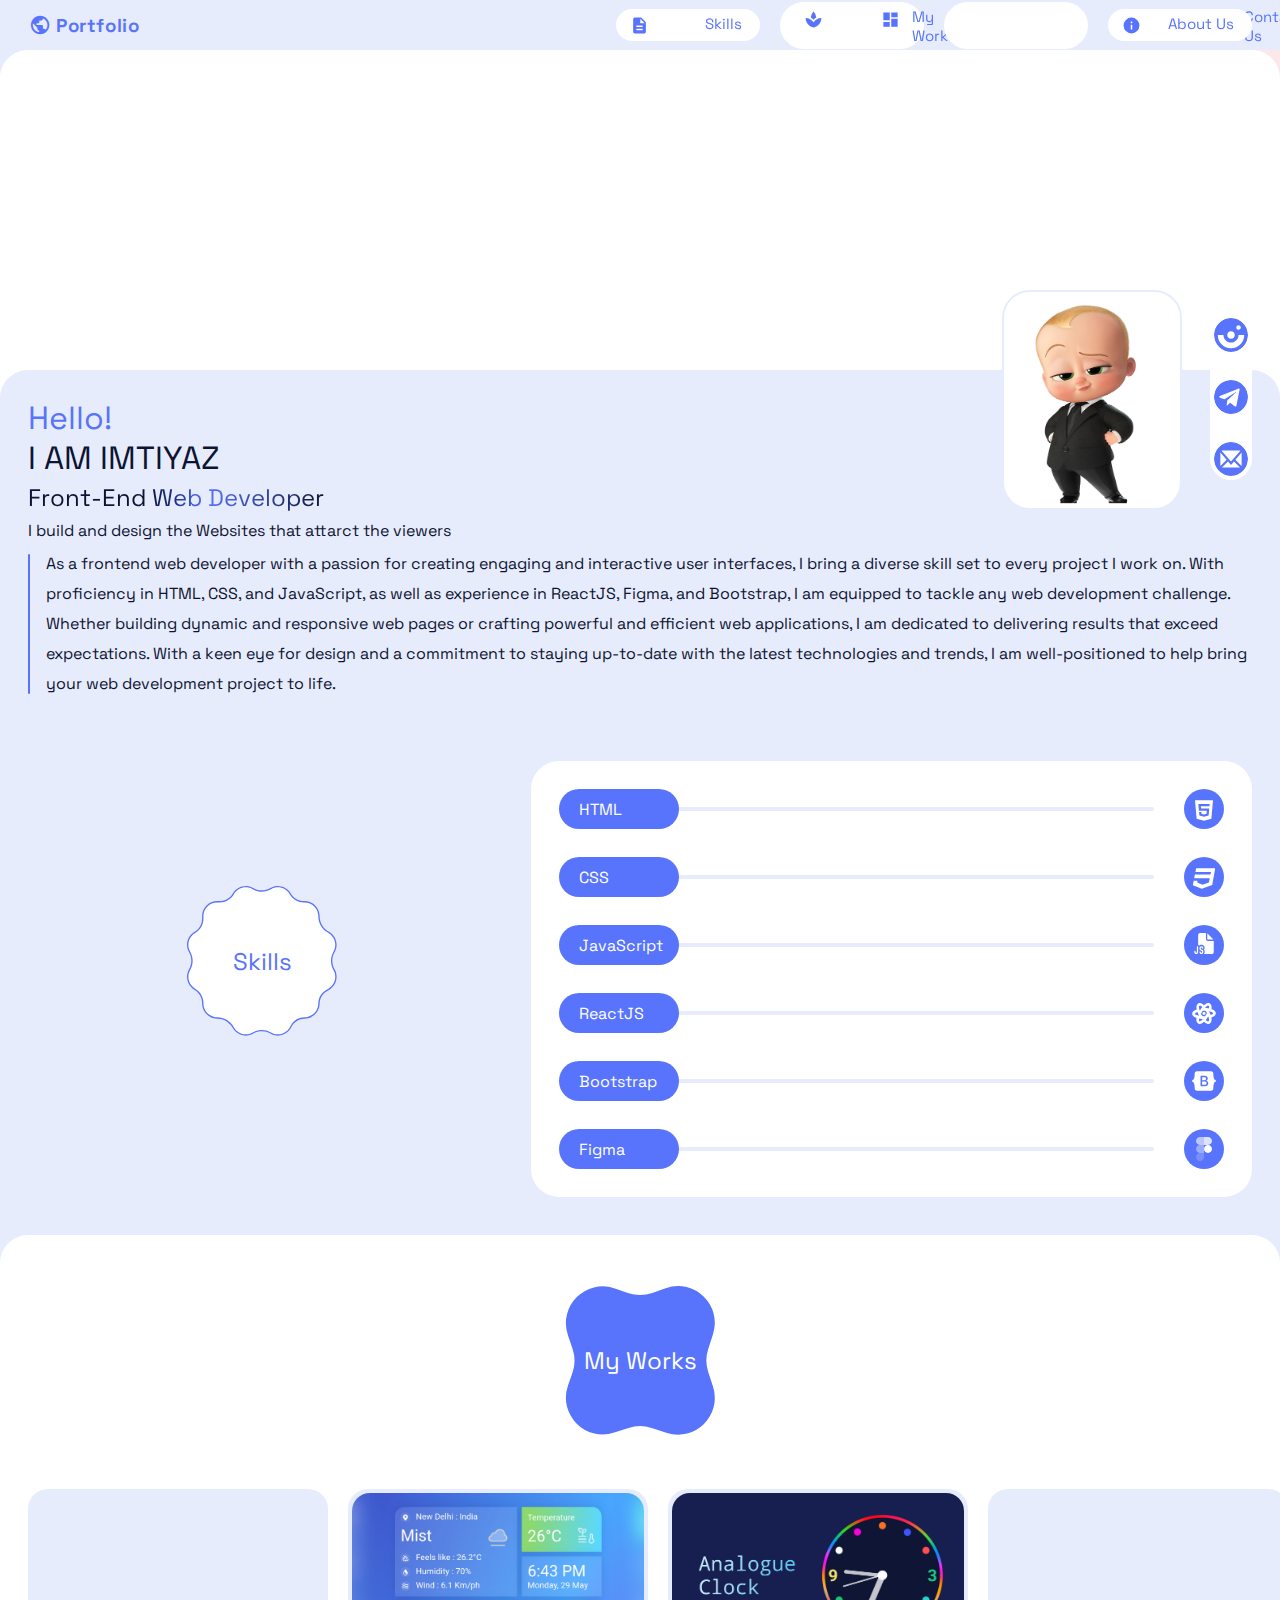
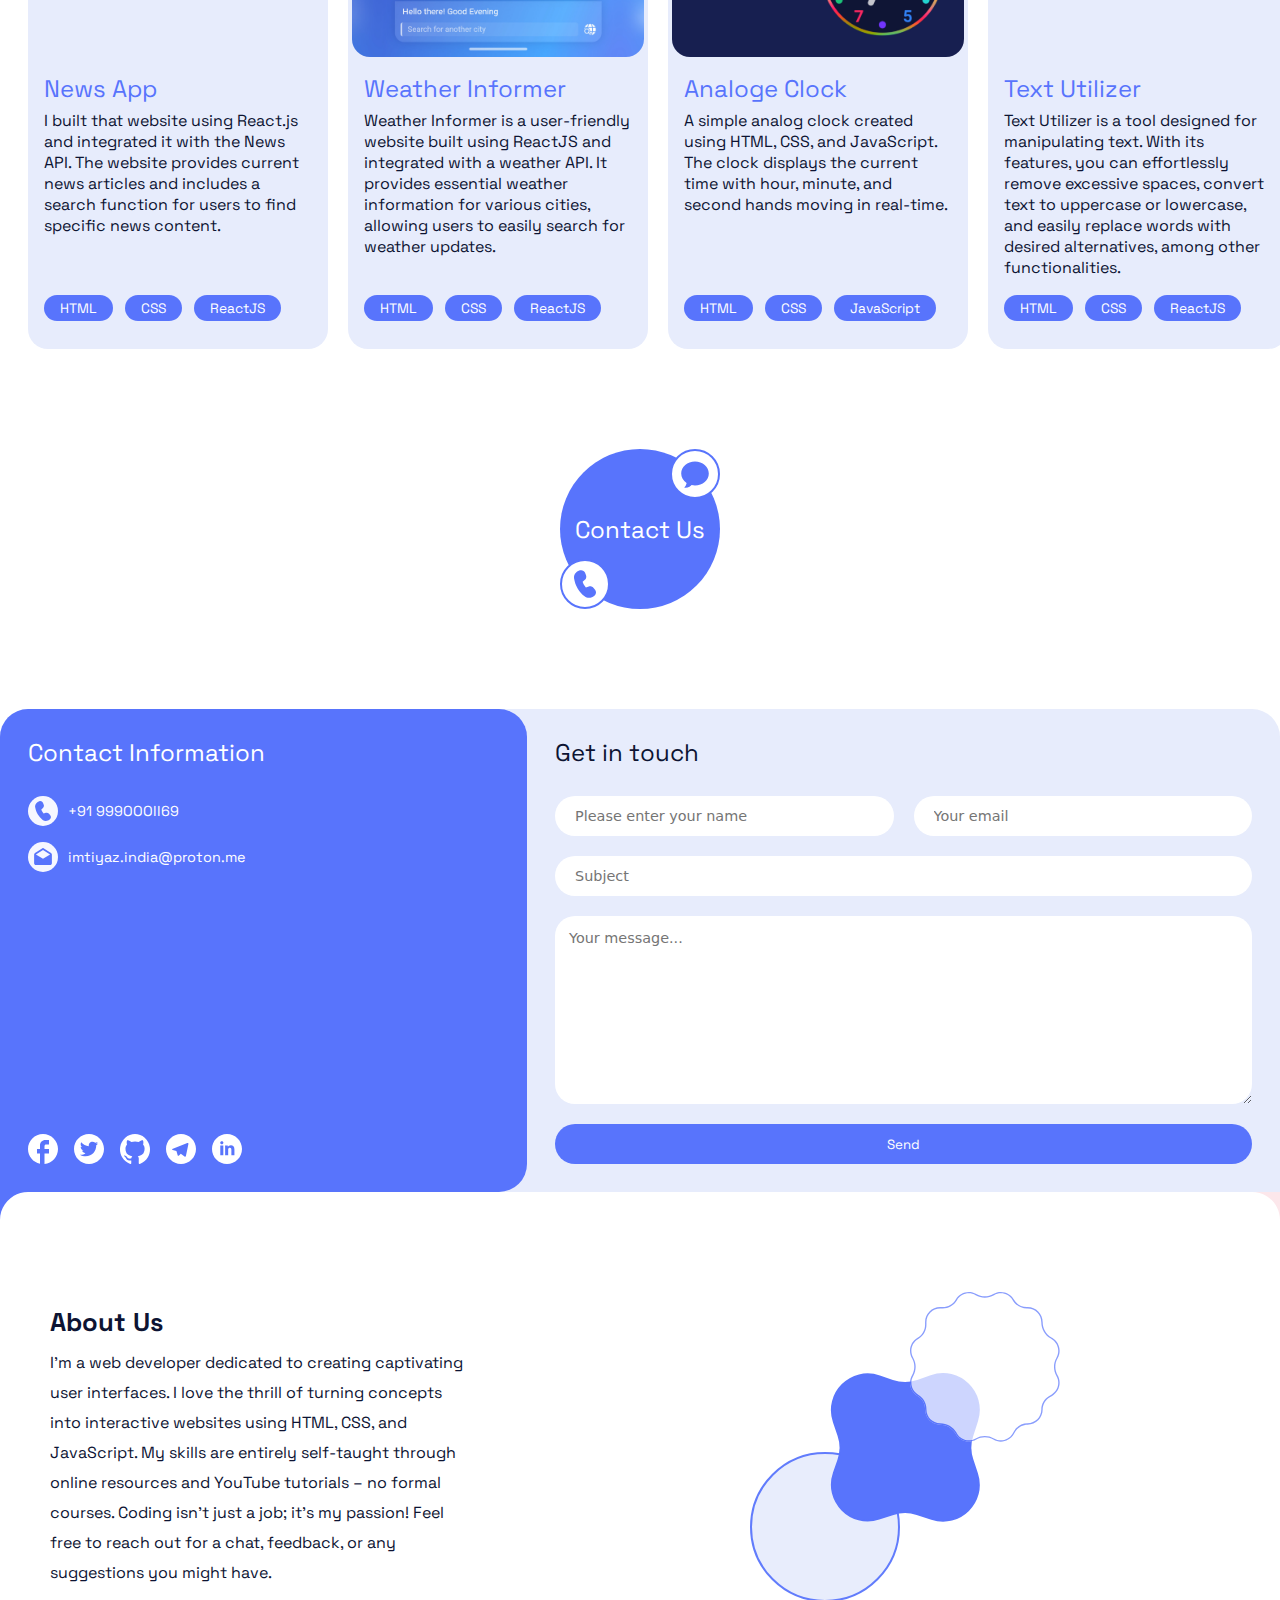
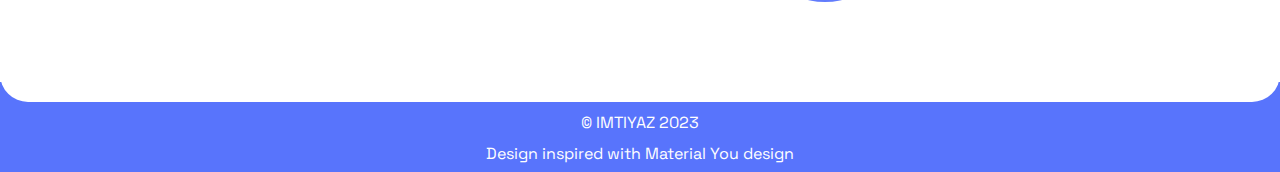
==== commit 7213a4a1: "Changed About US texts in index.html" ====
--- a/index.html
+++ b/index.html
@@ -26,24 +26,24 @@
         </div>
         <div class="linksContainer" id="linksContainer">
             <div class="links">
-                <a href="#scrollToSkill"><span class="material-icons">description</span>
+                <a href="#skills"><span class="material-icons">description</span>
                     <div class="desc">Skills</div>
                 </a>
             </div>
 
             <div class="links">
-                <a href="#scrollToProjects"><span class="material-icons">space_dashboard</span>
+                <a href="#projects"><span class="material-icons">space_dashboard</span>
                     <div class="desc">My Works</div>
                 </a>
             </div>
 
             <div class="links">
-                <a id="contactUsTile" href="#scrollToContactUs"><span class="material-icons">contact_page</span>
+                <a id="contactUsTile" href="#ContactUs"><span class="material-icons">contact_page</span>
                     <div class="desc">Contact Us</div>
                 </a>
             </div>
             <div class="links">
-                <a href="#scrollToAbout"><span class="material-icons">info</span>
+                <a href="#About"><span class="material-icons">info</span>
                     <div class="desc">About Us</div>
                 </a>
             </div>
@@ -92,7 +92,7 @@
         </div>
         <hr>
         <div class="skillsContainer">
-            <div id="scrollToSkill"></div>
+            <div id="skills"></div>
             <div class="lDiv">
                 <div id="starShape" class="starShape">
                     <span class="sssPan">Skills</span>
@@ -184,7 +184,7 @@
 
     <!-- -------------------Projects 2.0 Container________________ -->
     <div class="projectScrollableDiv">
-        <div id="scrollToProjects"></div>
+        <div id="projects"></div>
         <div class="xStarish"><span class="sssPan">My Works</span></div>
         <div class="projectsCardsDiv">
 
@@ -346,7 +346,7 @@
 
     <!-- ------------Contact Us _____________________ -->
     <div class="contactUsContainer">
-        <div id="scrollToContactUs"></div>
+        <div id="ContactUs"></div>
         <div class="topIcons">
             <div class="dialerIcon">
                 <div class="iconC"></div>
@@ -406,19 +406,12 @@
     <!-- ------------end of Contact Us _____________________ -->
 
 
-    <div id="scrollToAbout"></div>
+    <div id="About"></div>
     <div class="aboutUsContainer">
         <div class="altDIv">
             <div class="textConttt">
                 <H3>About Us</H3>
-                <p>Lorem ipsum dolor sit amet consectetur adipisicing elit. Modi non, natus, dignissimos sit quisquam
-                    error asperiores amet provident, repudiandae tenetur dolorem minima! Eos esse dolore accusamus
-                    repellat? Provident amet molestiae laborum reiciendis deserunt unde, et, tenetur perspiciatis error
-                    adipisci quidem totam! Aliquid quo ratione sit magnam dolorum minus reiciendis atque, accusantium
-                    molestias nihil! Esse exercitationem mollitia consectetur animi illum dignissimos dicta nesciunt
-                    repellat ullam assumenda maiores praesentium labore quia distinctio saepe error quaerat, tempore
-                    sint sunt veniam harum quibusdam! Sapiente odio dolorum sit debitis quos, rem qui culpa dolore
-                    officiis cumque at, nisi quae, ut odit vel. Sint, nesciunt quos.</p>
+                <p>I'm a web developer dedicated to creating captivating user interfaces. I love the thrill of turning concepts into interactive websites using HTML, CSS, and JavaScript. My skills are entirely self-taught through online resources and YouTube tutorials – no formal courses. Coding isn't just a job; it's my passion! Feel free to reach out for a chat, feedback, or any suggestions you might have.</p>
             </div>
         </div>
         <div class="arbDiv">
@@ -526,4 +519,4 @@
 
 </html>
 <!-- initialization : 30 April 2023pH 19:35 -->
-<!-- Completed with lots of bugs : 30 May 2023pH 7:38 -->+<!-- Completed with lots of bugs : 30 May 2023pH 7:38 -->
--- a/style.css
+++ b/style.css
@@ -578,7 +578,7 @@
     column-gap: 6px;
     padding-bottom: var(--edgeGap);
 }
-#scrollToSkill{
+#skills{
     width: 20px;
     height: 20px;
     /* background-color: rebeccapurple; */
@@ -740,7 +740,7 @@
     /* background-color: var(--tintClr); */
 }
 
-#scrollToProjects{
+#projects{
     width: 30px;
     height: 30px;
     /* background-color: red; */
@@ -857,7 +857,7 @@
     margin-top: 100px;
 }
 
-#scrollToContactUs{
+#ContactUs{
     width: 30px;
     height: 30px;
     position: absolute;
@@ -1174,7 +1174,7 @@
     
 }
 
-#scrollToAbout{
+#About{
     width: 30px;
     height: 30px;
     position: absolute;
